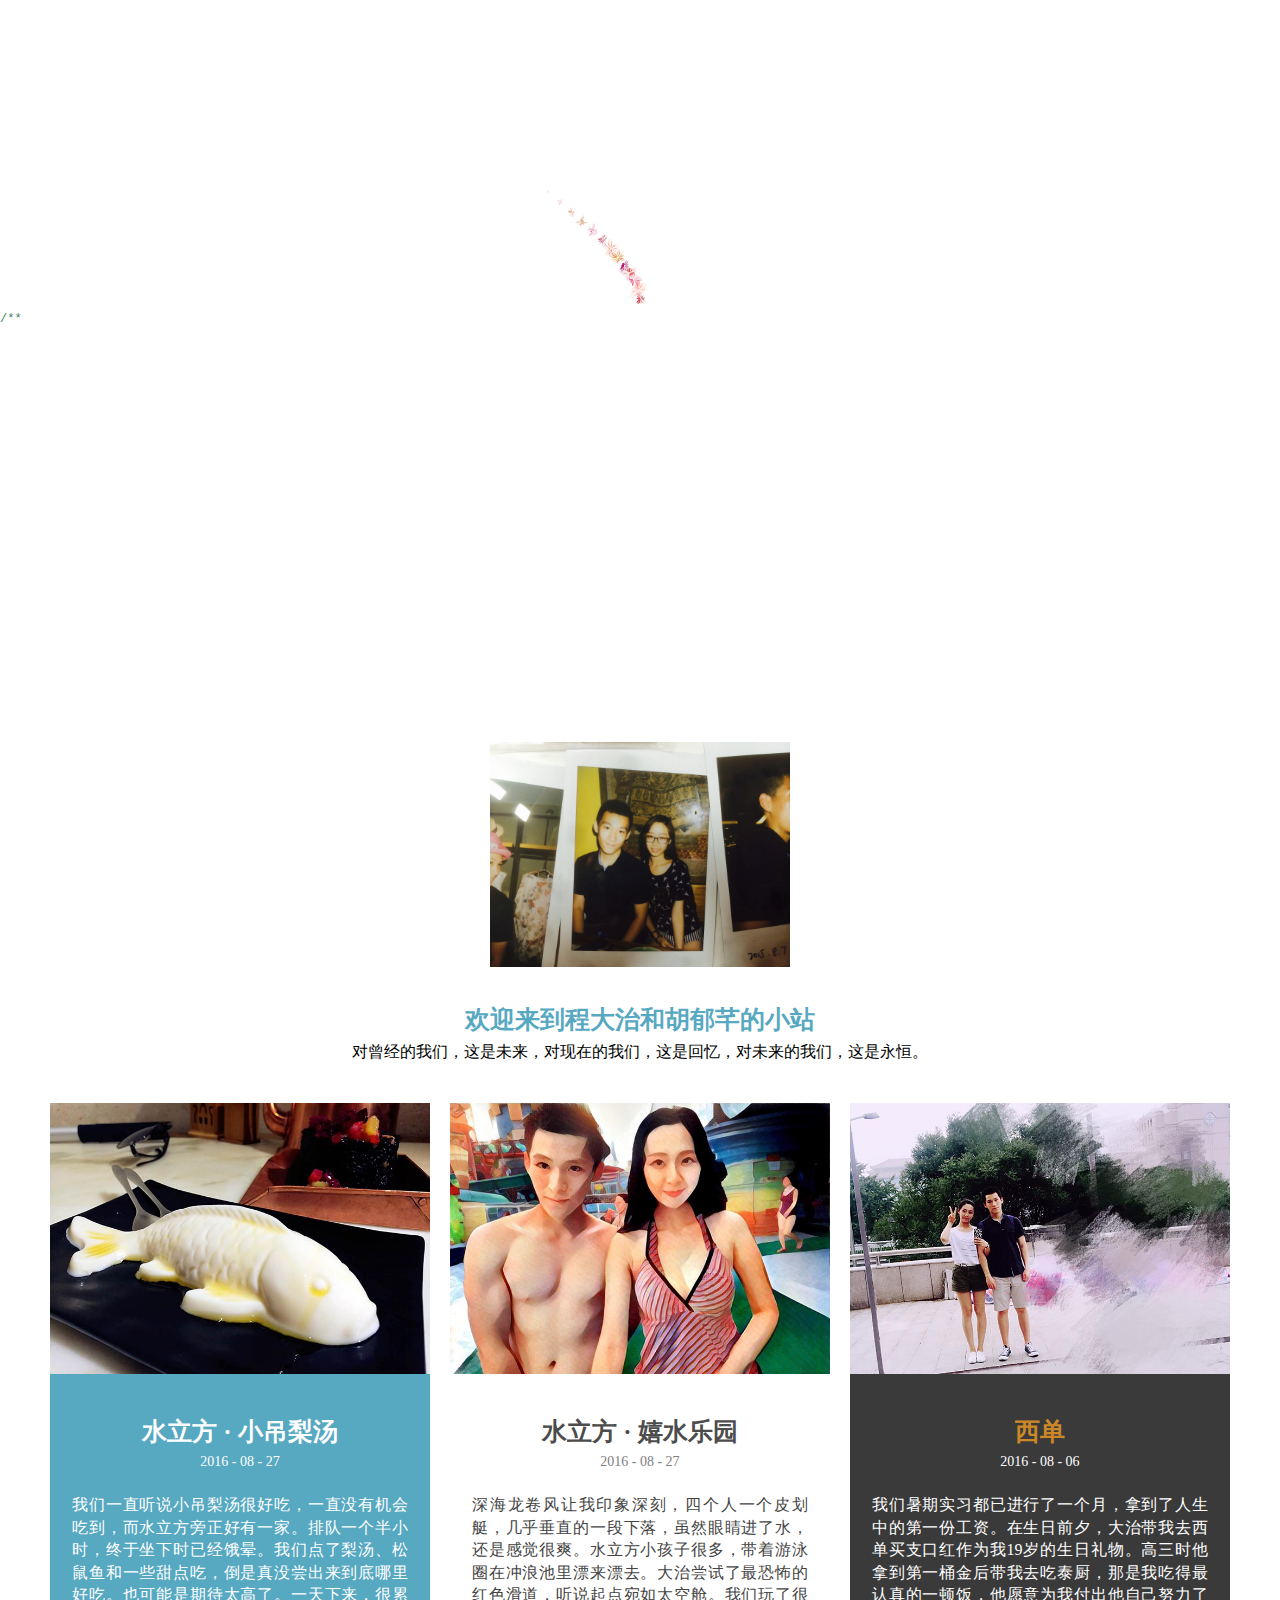
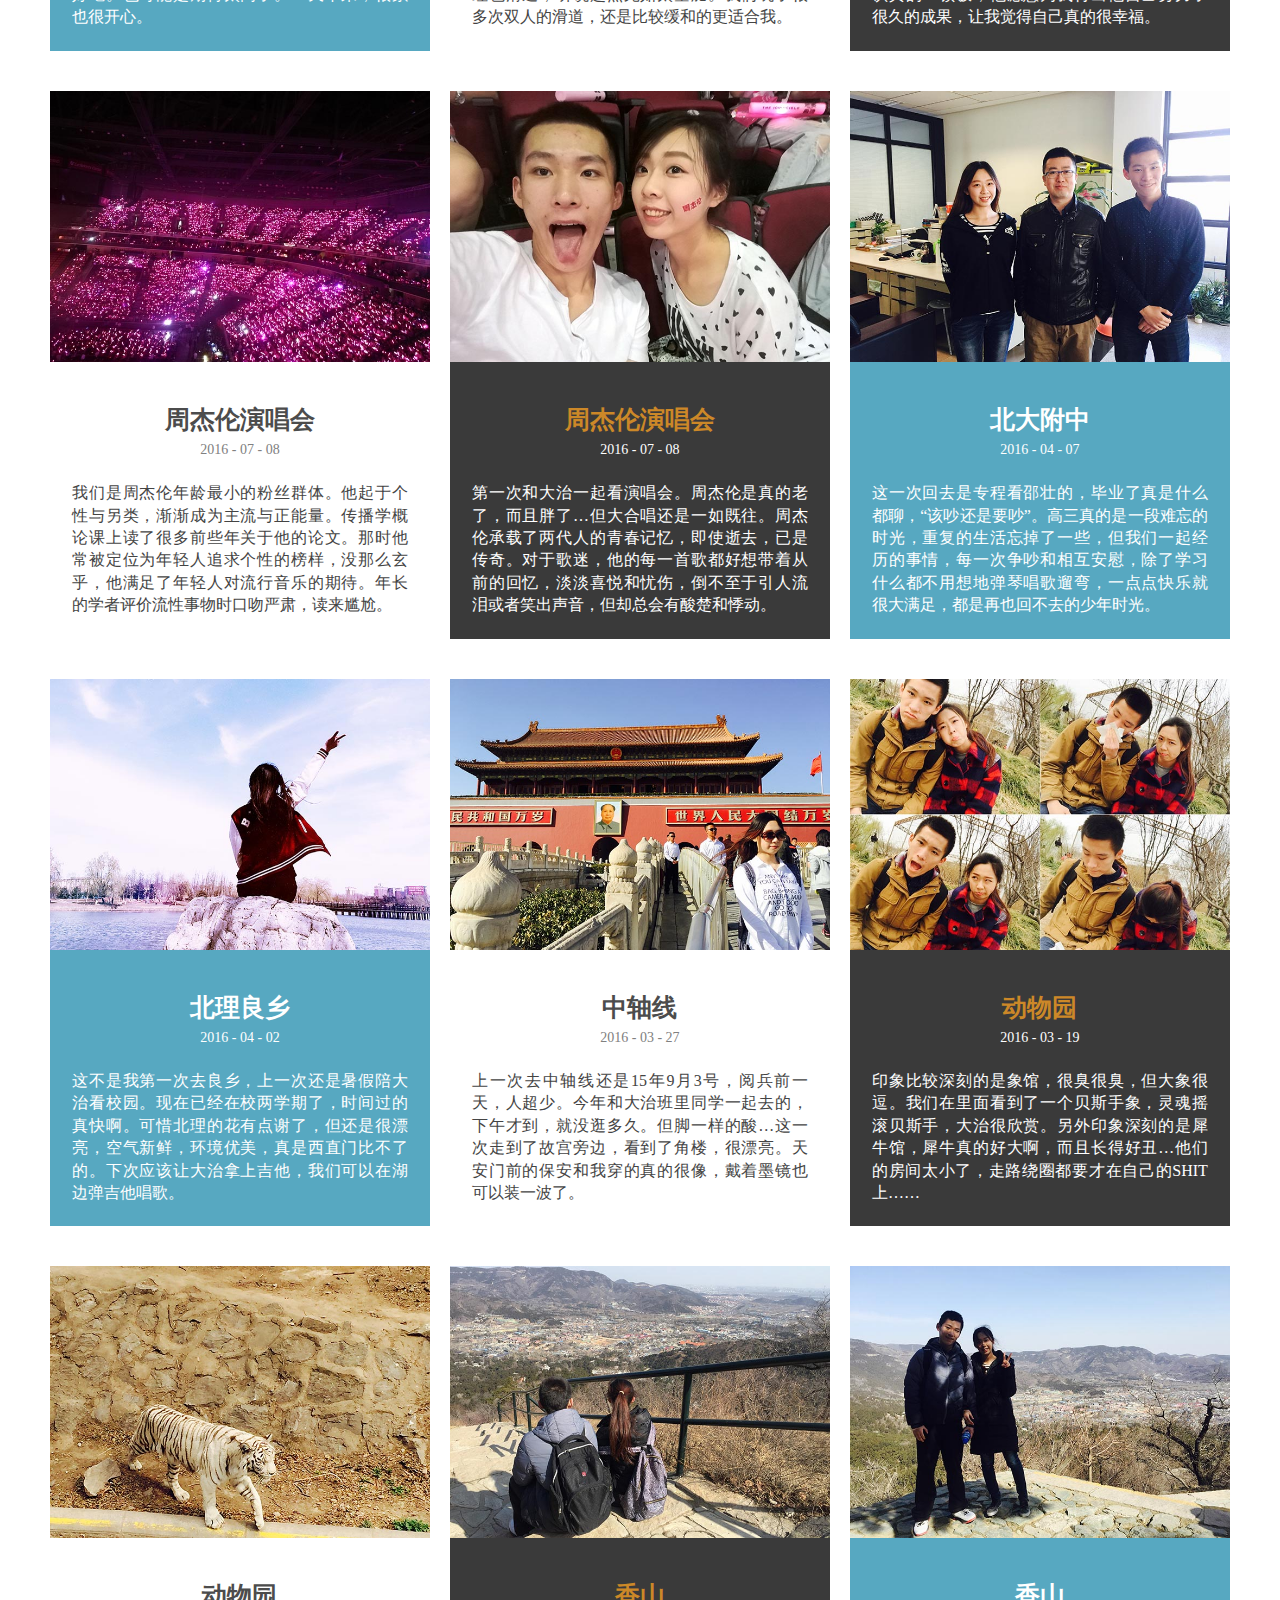
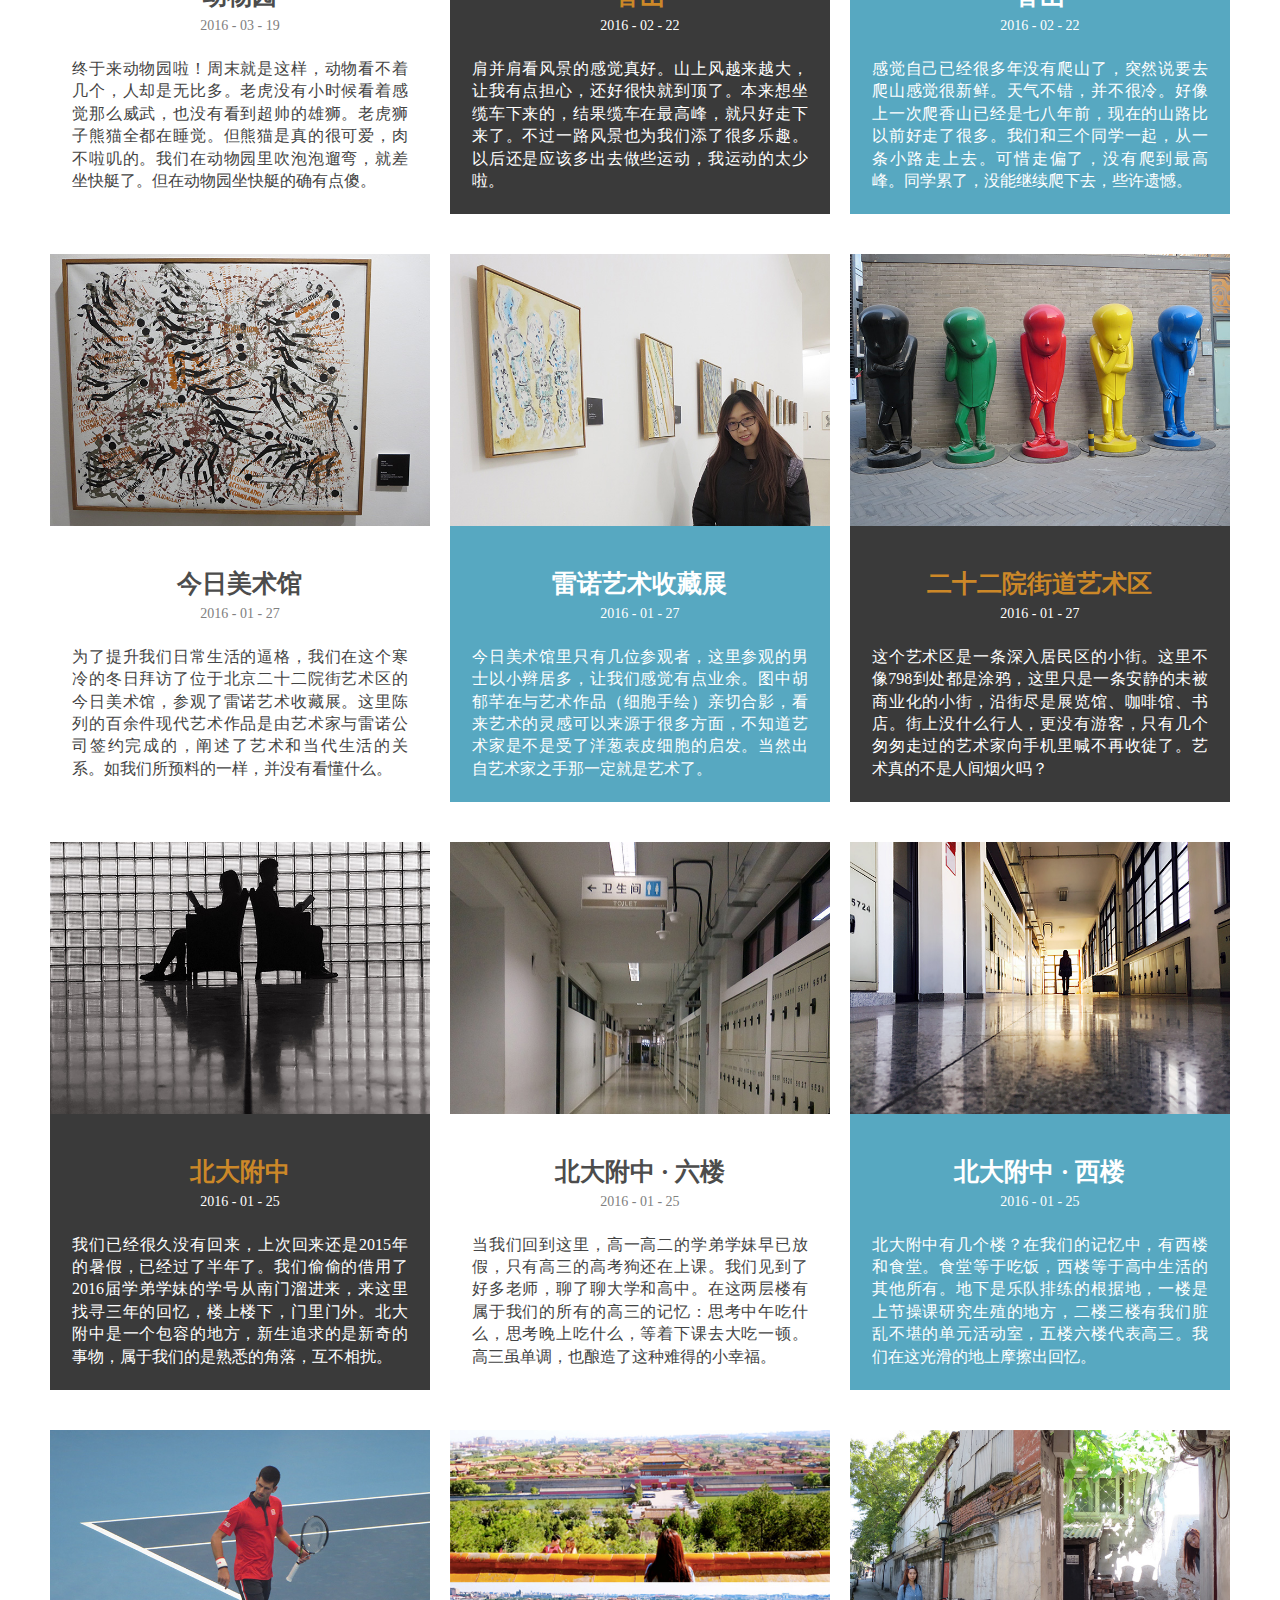
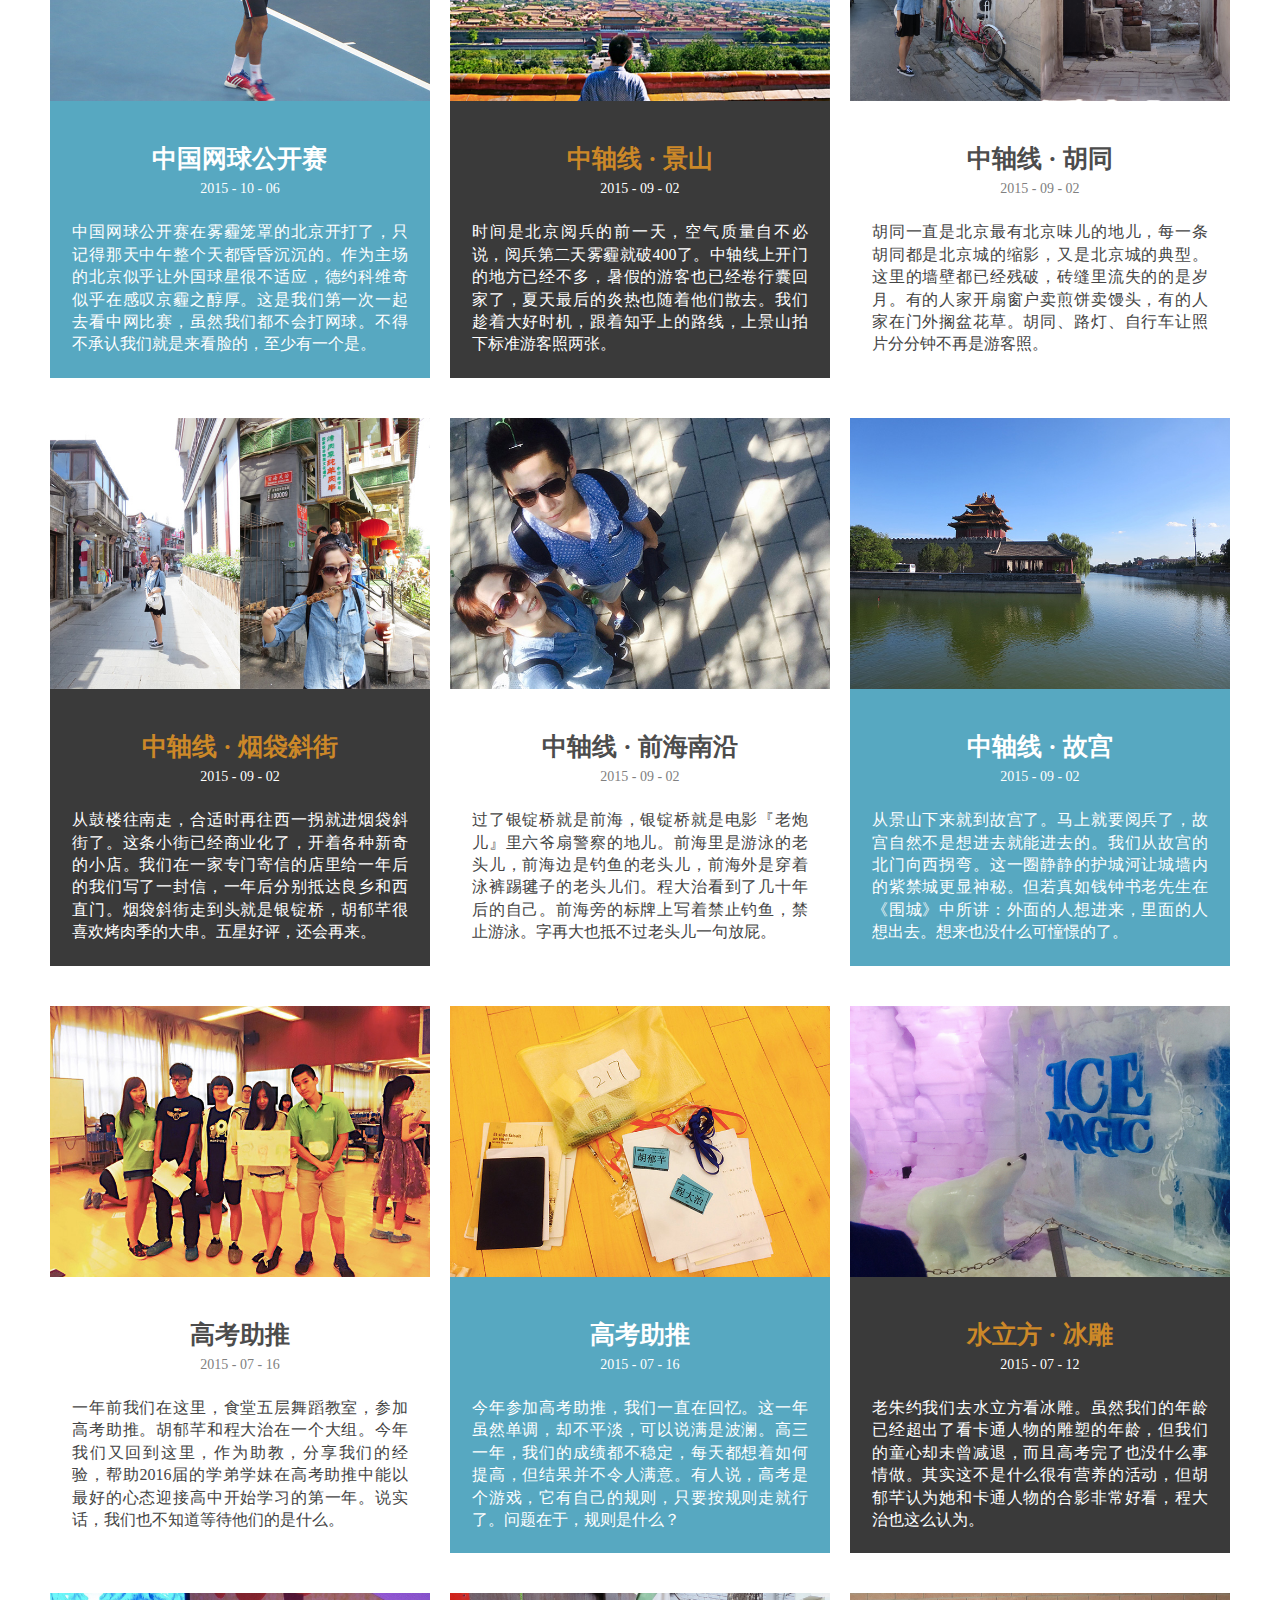
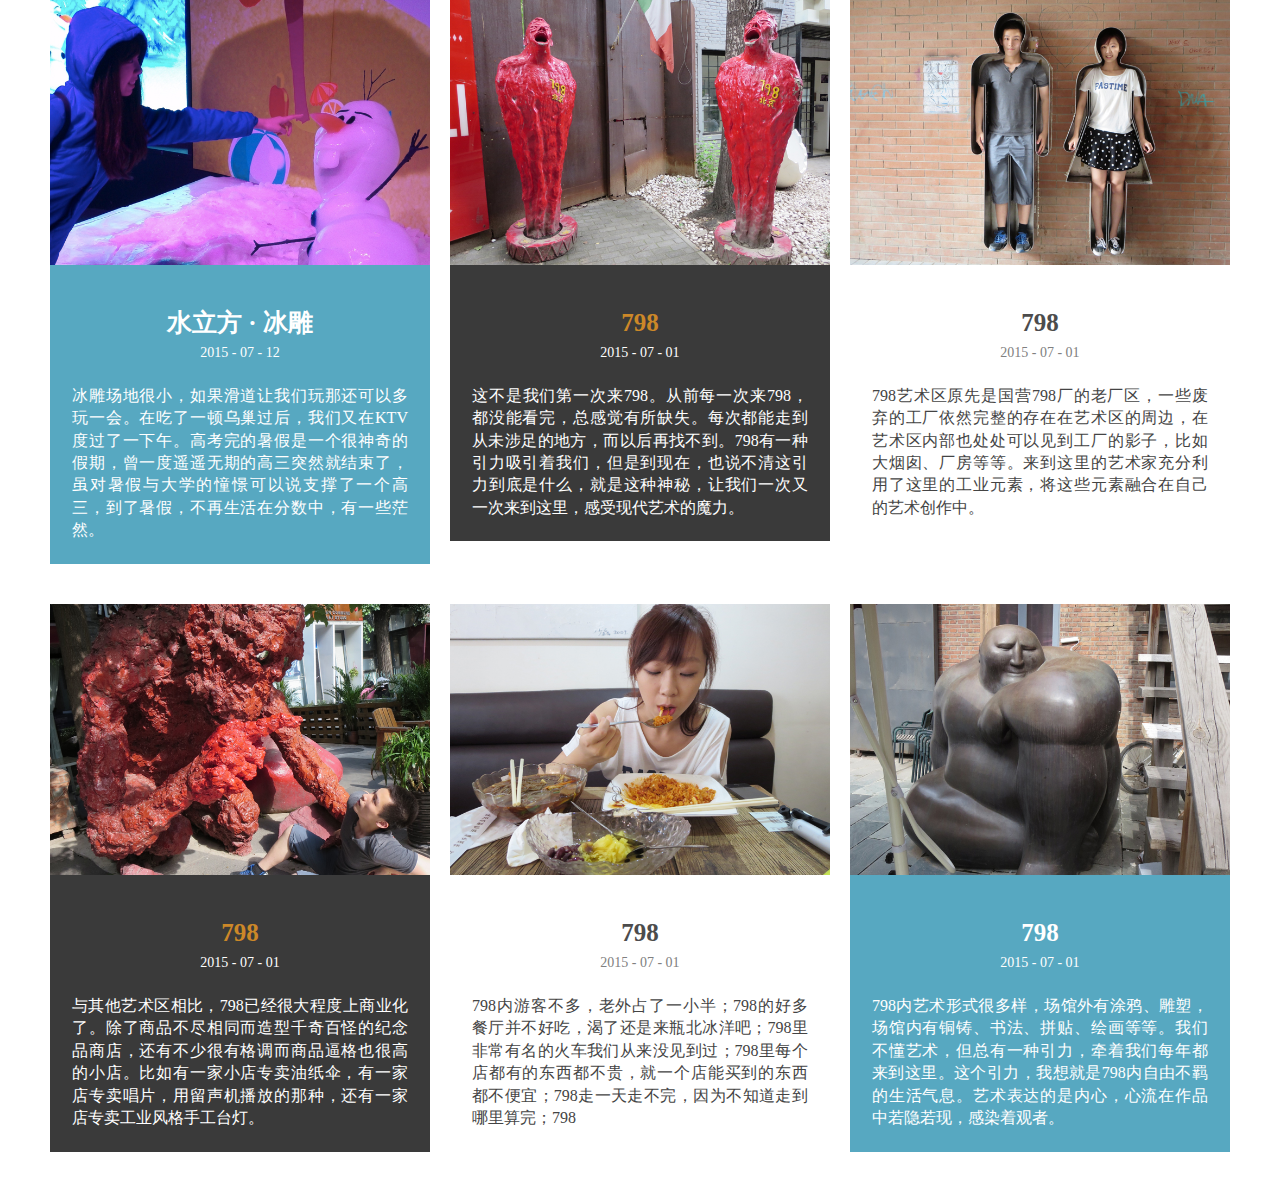
==== index.html @ e204525d "更改" ====
<!DOCTYPE HTML>
<html>
<head>
	<title>Our Love Story</title>
	<meta http-equiv="content-type" content="text/html; charset=UTF-8">
		<meta name="viewport" content="width=device-width, initial-scale=1, maximum-scale=1">
	<style type="text/css">
		@font-face {
			font-family: digit;
			src: url('digital-7_mono.ttf') format("truetype");
		}
	</style>
	<link href="http://huyuqian.chengdazhi.com/images/icon.png" rel="icon" type="image/x-icon">
	<link href="css/default_dev.css" type="text/css" rel="stylesheet">
	<link rel="stylesheet" href="./css/style.css">
	<link rel="stylesheet" href="./css/responsive.css">
	<link rel="stylesheet" href="./css/zerogrid.css">
	<link rel="stylesheet" href="./css/component.css">
</head>

<body>
	<div id="snowFlow" > </div>
	<div id="mainDiv">
		<div id="content">
			<div id="loveHeart">
				<canvas id="garden"></canvas>
				<div id="words">
					<div id="messages">
						<div>Baby You, I have fallen in love with you for</div>
						<div id="elapseClock"></div>
					</div>
					<div id="loveu">
						<div>Love u forever and ever.</div>
						<div class="signature">- Baby Uncle</div>
					</div>
				</div>
			</div>
			<div id="code">
				<span class="comments">/**</span><br />
				<span class="space"/><span class="comments">* We are both Fudan SSers and programmers,</span><br />
				<span class="space"/><span class="comments">* so I write some code to celebrate our 1st anniversary.</span><br />
				<span class="space"/><span class="comments">*/</span><br />
				Boy i = <span class="keyword">new</span> Boy(<span class="string">"hackerzhou"</span>);<br />
				Girl u = <span class="keyword">new</span> Girl(<span class="string">"MaryNee"</span>);<br />
				<span class="comments">// Nov 2, 2010, I told you I love you. </span><br />
				i.love(u);<br />
			</div>
		</div>
	</div>


	<div class="wrap-body">
<!--Header-->
<header>
	<div class="wrap-header">
		<div class="zerogrid">
			<div id="logo">
			<img src="./治芊小站_files/logo_photo.jpg" style="width:300px;margin-bottom:40px;">
			<h3 style="color:#57A8C1;margin-bottom:10px;">欢迎来到程大治和胡郁芊的小站</h3>
			<p>对曾经的我们，这是未来，对现在的我们，这是回忆，对未来的我们，这是永恒。</p>
			</div>
		</div>
	</div>
</header>
<!--Content-->
<section class="container">
	<div class="zerogrid">
		<div class="col-2-3">
			<div id="main-content">
				<div class="row">
					<div class="col-1-2">
						<div class="wrap-col">
							<article class="blue">
								<img class="full" src="./治芊小站_files/img_2.jpg">
								<div class="wrap-content">
									<div class="art-header">
										<h1 class="title"><a>水立方 · 小吊梨汤</a></h1>
										<span style="color: white; font-size: 14px;">2016 - 08 - 27</span>
									</div>
									<div class="art-content">
										<p>我们一直听说小吊梨汤很好吃，一直没有机会吃到，而水立方旁正好有一家。排队一个半小时，终于坐下时已经饿晕。我们点了梨汤、松鼠鱼和一些甜点吃，倒是真没尝出来到底哪里好吃。也可能是期待太高了。一天下来，很累也很开心。</p>
									</div>
								</div>
							</article>
						</div>
					</div>	
					<div class="col-1-2">
						<div class="wrap-col">
							<article>
								<img class="full" src="./治芊小站_files/img_1.jpg">
								<div class="wrap-art">
									<div class="art-header">
										<h1 class="title"><a>水立方 · 嬉水乐园</a></h1>
										<span style="color: grey; font-size: 14px;">2016 - 08 - 27</span>
									</div>
									<div class="art-content">
										<p>深海龙卷风让我印象深刻，四个人一个皮划艇，几乎垂直的一段下落，虽然眼睛进了水，还是感觉很爽。水立方小孩子很多，带着游泳圈在冲浪池里漂来漂去。大治尝试了最恐怖的红色滑道，听说起点宛如太空舱。我们玩了很多次双人的滑道，还是比较缓和的更适合我。</p>
									</div>
								</div>
							</article>
						</div>
					</div>
					<div class="col-1-2">
						<div class="wrap-col">
							<article class="black">
								<img class="full" src="./治芊小站_files/img_1(1).jpg">
								<div class="wrap-art">
									<div class="art-header">
										<h1 class="title"><a>西单</a></h1>
										<span style="color: white; font-size: 14px;">2016 - 08 - 06</span>
									</div>
									<div class="art-content">
										<p>我们暑期实习都已进行了一个月，拿到了人生中的第一份工资。在生日前夕，大治带我去西单买支口红作为我19岁的生日礼物。高三时他拿到第一桶金后带我去吃泰厨，那是我吃得最认真的一顿饭，他愿意为我付出他自己努力了很久的成果，让我觉得自己真的很幸福。</p>
									</div>
								</div>
							</article>
						</div>
					</div>
				</div>
				<div class="row">
					<div class="col-1-2">
						<div class="wrap-col">
							<article>
								<img class="full" src="./治芊小站_files/img_2(1).jpg">
								<div class="wrap-content">
									<div class="art-header">
										<h1 class="title"><a>周杰伦演唱会</a></h1>
										<span style="color: grey; font-size: 14px;">2016 - 07 - 08</span>
									</div>
									<div class="art-content">
										<p>我们是周杰伦年龄最小的粉丝群体。他起于个性与另类，渐渐成为主流与正能量。传播学概论课上读了很多前些年关于他的论文。那时他常被定位为年轻人追求个性的榜样，没那么玄乎，他满足了年轻人对流行音乐的期待。年长的学者评价流性事物时口吻严肃，读来尴尬。</p>
										
									</div>
								</div>
							</article>
						</div>
					</div>	
					<div class="col-1-2">
						<div class="wrap-col">
							<article class="black">
								<img class="full" src="./治芊小站_files/img_1(2).jpg">
								<div class="wrap-art">
									<div class="art-header">
										<h1 class="title"><a>周杰伦演唱会</a></h1>
										<span style="color: white; font-size: 14px;">2016 - 07 - 08</span>
									</div>
									<div class="art-content">
										<p>第一次和大治一起看演唱会。周杰伦是真的老了，而且胖了…但大合唱还是一如既往。周杰伦承载了两代人的青春记忆，即使逝去，已是传奇。对于歌迷，他的每一首歌都好想带着从前的回忆，淡淡喜悦和忧伤，倒不至于引人流泪或者笑出声音，但却总会有酸楚和悸动。</p>
									</div>
								</div>
							</article>
						</div>
					</div>
					<div class="col-1-2">
						<div class="wrap-col">
							<article class="blue">
								<img class="full" src="./治芊小站_files/img_1(3).jpg">
								<div class="wrap-art">
									<div class="art-header">
										<h1 class="title"><a>北大附中</a></h1>
										<span style="color: white; font-size: 14px;">2016 - 04 - 07</span>
									</div>
									<div class="art-content">
										<p>这一次回去是专程看邵壮的，毕业了真是什么都聊，“该吵还是要吵”。高三真的是一段难忘的时光，重复的生活忘掉了一些，但我们一起经历的事情，每一次争吵和相互安慰，除了学习什么都不用想地弹琴唱歌遛弯，一点点快乐就很大满足，都是再也回不去的少年时光。</p>
									</div>
								</div>
							</article>
						</div>
					</div>
				</div>			

				<div class="row">
					<div class="col-1-2">
						<div class="wrap-col">
							<article class="blue">
								<img class="full" src="./治芊小站_files/img_1(4).jpg">
								<div class="wrap-content">
									<div class="art-header">
										<h1 class="title"><a>北理良乡</a></h1>
										<span style="color: white; font-size: 14px;">2016 - 04 - 02</span>
									</div>
									<div class="art-content">
										<p>这不是我第一次去良乡，上一次还是暑假陪大治看校园。现在已经在校两学期了，时间过的真快啊。可惜北理的花有点谢了，但还是很漂亮，空气新鲜，环境优美，真是西直门比不了的。下次应该让大治拿上吉他，我们可以在湖边弹吉他唱歌。</p>
										
									</div>
								</div>
							</article>
						</div>
					</div>	
					<div class="col-1-2">
						<div class="wrap-col">
							<article>
								<img class="full" src="./治芊小站_files/img_1(5).jpg">
								<div class="wrap-art">
									<div class="art-header">
										<h1 class="title"><a>中轴线</a></h1>
										<span style="color: grey; font-size: 14px;">2016 - 03 - 27</span>
									</div>
									<div class="art-content">
										<p>上一次去中轴线还是15年9月3号，阅兵前一天，人超少。今年和大治班里同学一起去的，下午才到，就没逛多久。但脚一样的酸…这一次走到了故宫旁边，看到了角楼，很漂亮。天安门前的保安和我穿的真的很像，戴着墨镜也可以装一波了。</p>
										
									</div>
								</div>
							</article>
						</div>
					</div>
					<div class="col-1-2">
						<div class="wrap-col">
							<article class="black">
								<img class="full" src="./治芊小站_files/img_2(2).jpg">
								<div class="wrap-art">
									<div class="art-header">
										<h1 class="title"><a>动物园</a></h1>
										<span style="color: white; font-size: 14px;">2016 - 03 - 19</span>
									</div>
									<div class="art-content">
										<p>印象比较深刻的是象馆，很臭很臭，但大象很逗。我们在里面看到了一个贝斯手象，灵魂摇滚贝斯手，大治很欣赏。另外印象深刻的是犀牛馆，犀牛真的好大啊，而且长得好丑…他们的房间太小了，走路绕圈都要才在自己的SHIT上…… </p>
									</div>
								</div>
							</article>
						</div>
					</div>
				</div>

				<div class="row">
					<div class="col-1-2">
						<div class="wrap-col">
							<article>
								<img class="full" src="./治芊小站_files/img_1(6).jpg">
								<div class="wrap-content">
									<div class="art-header">
										<h1 class="title"><a>动物园</a></h1>
										<span style="color: grey; font-size: 14px;">2016 - 03 - 19</span>
									</div>
									<div class="art-content">
										<p>终于来动物园啦！周末就是这样，动物看不着几个，人却是无比多。老虎没有小时候看着感觉那么威武，也没有看到超帅的雄狮。老虎狮子熊猫全都在睡觉。但熊猫是真的很可爱，肉不啦叽的。我们在动物园里吹泡泡遛弯，就差坐快艇了。但在动物园坐快艇的确有点傻。</p>
										
									</div>
								</div>
							</article>
						</div>
					</div>
					<div class="col-1-2">
						<div class="wrap-col">
							<article class="black">
								<img class="full" src="./治芊小站_files/img_2(3).jpg">
								<div class="wrap-art">
									<div class="art-header">
										<h1 class="title"><a>香山</a></h1>
										<span style="color: white; font-size: 14px;">2016 - 02 - 22</span>
									</div>
									<div class="art-content">
										<p>肩并肩看风景的感觉真好。山上风越来越大，让我有点担心，还好很快就到顶了。本来想坐缆车下来的，结果缆车在最高峰，就只好走下来了。不过一路风景也为我们添了很多乐趣。以后还是应该多出去做些运动，我运动的太少啦。</p>
										
									</div>
								</div>
							</article>
						</div>
					</div>
					<div class="col-1-2">
						<div class="wrap-col">
							<article class="blue">
								<img class="full" src="./治芊小站_files/img_1(7).jpg">
								<div class="wrap-art">
									<div class="art-header">
										<h1 class="title"><a>香山</a></h1>
										<span style="color: white; font-size: 14px;">2016 - 02 - 22</span>
									</div>
									<div class="art-content">
										<p>感觉自己已经很多年没有爬山了，突然说要去爬山感觉很新鲜。天气不错，并不很冷。好像上一次爬香山已经是七八年前，现在的山路比以前好走了很多。我们和三个同学一起，从一条小路走上去。可惜走偏了，没有爬到最高峰。同学累了，没能继续爬下去，些许遗憾。</p>
									</div>
								</div>
							</article>
						</div>
					</div>
				</div>

				<div class="row">
					<div class="col-1-2">
						<div class="wrap-col">
							<article>
								<img class="full" src="./治芊小站_files/img_1(8).jpg">
								<div class="wrap-art">
									<div class="art-header">
										<h1 class="title"><a>今日美术馆</a></h1>
										<span style="color: grey; font-size: 14px;">2016 - 01 - 27</span>
									</div>
									<div class="art-content">
										<p>为了提升我们日常生活的逼格，我们在这个寒冷的冬日拜访了位于北京二十二院街艺术区的今日美术馆，参观了雷诺艺术收藏展。这里陈列的百余件现代艺术作品是由艺术家与雷诺公司签约完成的，阐述了艺术和当代生活的关系。如我们所预料的一样，并没有看懂什么。</p>
										
									</div>
								</div>
							</article>
						</div>
					</div>
					<div class="col-1-2">
						<div class="wrap-col">
							<article class="blue">
								<img class="full" src="./治芊小站_files/img_2(4).jpg">
								<div class="wrap-art">
									<div class="art-header">
										<h1 class="title"><a>雷诺艺术收藏展</a></h1>
										<span style="color: white; font-size: 14px;">2016 - 01 - 27</span>
									</div>
									<div class="art-content">
										<p>今日美术馆里只有几位参观者，这里参观的男士以小辫居多，让我们感觉有点业余。图中胡郁芊在与艺术作品（细胞手绘）亲切合影，看来艺术的灵感可以来源于很多方面，不知道艺术家是不是受了洋葱表皮细胞的启发。当然出自艺术家之手那一定就是艺术了。</p>
										
									</div>
								</div>
							</article>
						</div>
					</div>
					<div class="col-1-2">
						<div class="wrap-col">
							<article class="black">
								<img class="full" src="./治芊小站_files/img_3.jpg">
								<div class="wrap-art">
									<div class="art-header">
										<h1 class="title"><a>二十二院街道艺术区</a></h1>
										<span style="color: white; font-size: 14px;">2016 - 01 - 27</span>
									</div>
									<div class="art-content">
										<p>这个艺术区是一条深入居民区的小街。这里不像798到处都是涂鸦，这里只是一条安静的未被商业化的小街，沿街尽是展览馆、咖啡馆、书店。街上没什么行人，更没有游客，只有几个匆匆走过的艺术家向手机里喊不再收徒了。艺术真的不是人间烟火吗？</p>
										
									</div>
								</div>
							</article>
						</div>
					</div>
				</div>
				<div class="row">
					<div class="col-1-2">
						<div class="wrap-col">
							<article class="black">
								<img class="full" src="./治芊小站_files/img_1(9).jpg">
								<div class="wrap-content">
									<div class="art-header">
										<h1 class="title"><a>北大附中</a></h1>
										<span style="color: white; font-size: 14px;">2016 - 01 - 25</span>
									</div>
									<div class="art-content">
										<p>我们已经很久没有回来，上次回来还是2015年的暑假，已经过了半年了。我们偷偷的借用了2016届学弟学妹的学号从南门溜进来，来这里找寻三年的回忆，楼上楼下，门里门外。北大附中是一个包容的地方，新生追求的是新奇的事物，属于我们的是熟悉的角落，互不相扰。</p>
										
									</div>
								</div>
							</article>
						</div>
					</div>
					<div class="col-1-2">
						<div class="wrap-col">
							<article>
								<img class="full" src="./治芊小站_files/img_2(5).jpg">
								<div class="wrap-content">
									<div class="art-header">
										<h1 class="title"><a>北大附中 · 六楼</a></h1>
										<span style="color: gray; font-size: 14px;">2016 - 01 - 25</span>
									</div>
									<div class="art-content">
										<p>当我们回到这里，高一高二的学弟学妹早已放假，只有高三的高考狗还在上课。我们见到了好多老师，聊了聊大学和高中。在这两层楼有属于我们的所有的高三的记忆：思考中午吃什么，思考晚上吃什么，等着下课去大吃一顿。高三虽单调，也酿造了这种难得的小幸福。</p>
										
									</div>
								</div>
							</article>
						</div>
					</div>
					<div class="col-1-2">
						<div class="wrap-col">
							<article class="blue">
								<img class="full" src="./治芊小站_files/img_3(1).jpg">
								<div class="wrap-content">
									<div class="art-header">
										<h1 class="title"><a>北大附中 · 西楼</a></h1>
										<span style="color: white; font-size: 14px;">2016 - 01 - 25</span>
									</div>
									<div class="art-content">
										<p>北大附中有几个楼？在我们的记忆中，有西楼和食堂。食堂等于吃饭，西楼等于高中生活的其他所有。地下是乐队排练的根据地，一楼是上节操课研究生殖的地方，二楼三楼有我们脏乱不堪的单元活动室，五楼六楼代表高三。我们在这光滑的地上摩擦出回忆。</p>
										
									</div>
								</div>
							</article>
						</div>
					</div>
				</div>
				<div class="row">
					<div class="col-1-2">
						<div class="wrap-col">
							<article class="blue">
								<img class="full" src="./治芊小站_files/img_2(6).jpg">
								<div class="wrap-art">
									<div class="art-header">
										<h1 class="title"><a>中国网球公开赛</a></h1>
										<span style="color: white; font-size: 14px;">2015 - 10 - 06</span>
									</div>
									<div class="art-content">
										<p>中国网球公开赛在雾霾笼罩的北京开打了，只记得那天中午整个天都昏昏沉沉的。作为主场的北京似乎让外国球星很不适应，德约科维奇似乎在感叹京霾之醇厚。这是我们第一次一起去看中网比赛，虽然我们都不会打网球。不得不承认我们就是来看脸的，至少有一个是。</p>
										
									</div>
								</div>
							</article>
						</div>
					</div>
					<div class="col-1-2">
						<div class="wrap-col">
							<article class="black">
								<img class="full" src="./治芊小站_files/img_5.jpg">
								<div class="wrap-art">
									<div class="art-header">
										<h1 class="title"><a>中轴线 · 景山</a></h1>
										<span style="color: white; font-size: 14px;">2015 - 09 - 02</span>
									</div>
									<div class="art-content">
										<p>时间是北京阅兵的前一天，空气质量自不必说，阅兵第二天雾霾就破400了。中轴线上开门的地方已经不多，暑假的游客也已经卷行囊回家了，夏天最后的炎热也随着他们散去。我们趁着大好时机，跟着知乎上的路线，上景山拍下标准游客照两张。</p>
										
									</div>
								</div>
							</article>
						</div>
					</div>
					<div class="col-1-2">
						<div class="wrap-col">
							<article>
								<img class="full" src="./治芊小站_files/img_1(10).jpg">
								<div class="wrap-content">
									<div class="art-header">
										<h1 class="title"><a>中轴线 · 胡同</a></h1>
										<span style="color: gray; font-size: 14px;">2015 - 09 - 02</span>
									</div>
									<div class="art-content">
										<p>胡同一直是北京最有北京味儿的地儿，每一条胡同都是北京城的缩影，又是北京城的典型。这里的墙壁都已经残破，砖缝里流失的的是岁月。有的人家开扇窗户卖煎饼卖馒头，有的人家在门外搁盆花草。胡同、路灯、自行车让照片分分钟不再是游客照。</p>
										
									</div>
								</div>
							</article>
						</div>
					</div>
				</div>
				<div class="row">
					<div class="col-1-2">
						<div class="wrap-col">
							<article class="black">
								<img class="full" src="./治芊小站_files/img_2(7).jpg">
								<div class="wrap-art">
									<div class="art-header">
										<h1 class="title"><a>中轴线 · 烟袋斜街</a></h1>
										<span style="color: white; font-size: 14px;">2015 - 09 - 02</span>
									</div>
									<div class="art-content">
										<p>从鼓楼往南走，合适时再往西一拐就进烟袋斜街了。这条小街已经商业化了，开着各种新奇的小店。我们在一家专门寄信的店里给一年后的我们写了一封信，一年后分别抵达良乡和西直门。烟袋斜街走到头就是银锭桥，胡郁芊很喜欢烤肉季的大串。五星好评，还会再来。</p>
									</div>
								</div>
							</article>
						</div>
					</div>
					<div class="col-1-2">
						<div class="wrap-col">
							<article>
								<img class="full" src="./治芊小站_files/img_3(2).jpg">
								<div class="wrap-art">
									<div class="art-header">
										<h1 class="title"><a>中轴线 · 前海南沿</a></h1>
										<span style="color: gray; font-size: 14px;">2015 - 09 - 02</span>
									</div>
									<div class="art-content">
										<p>过了银锭桥就是前海，银锭桥就是电影『老炮儿』里六爷扇警察的地儿。前海里是游泳的老头儿，前海边是钓鱼的老头儿，前海外是穿着泳裤踢毽子的老头儿们。程大治看到了几十年后的自己。前海旁的标牌上写着禁止钓鱼，禁止游泳。字再大也抵不过老头儿一句放屁。</p>
										
									</div>
								</div>
							</article>
						</div>
					</div>
					<div class="col-1-2">
						<div class="wrap-col">
							<article class="blue">
								<img class="full" src="./治芊小站_files/img_4.jpg">
								<div class="wrap-content">
									<div class="art-header">
										<h1 class="title"><a>中轴线 · 故宫</a></h1>
										<span style="color: white; font-size: 14px;">2015 - 09 - 02</span>
									</div>
									<div class="art-content">
										<p>从景山下来就到故宫了。马上就要阅兵了，故宫自然不是想进去就能进去的。我们从故宫的北门向西拐弯。这一圈静静的护城河让城墙内的紫禁城更显神秘。但若真如钱钟书老先生在《围城》中所讲：外面的人想进来，里面的人想出去。想来也没什么可憧憬的了。</p>
										
									</div>
								</div>
							</article>
						</div>
					</div>
				</div>
				<div class="row">
					<div class="col-1-2">
						<div class="wrap-col">
							<article>
								<img class="full" src="./治芊小站_files/img_1(11).jpg">
								<div class="wrap-art">
									<div class="art-header">
										<h1 class="title"><a>高考助推</a></h1>
										<span style="color: gray; font-size: 14px;">2015 - 07 - 16</span>
									</div>
									<div class="art-content">
										<p>一年前我们在这里，食堂五层舞蹈教室，参加高考助推。胡郁芊和程大治在一个大组。今年我们又回到这里，作为助教，分享我们的经验，帮助2016届的学弟学妹在高考助推中能以最好的心态迎接高中开始学习的第一年。说实话，我们也不知道等待他们的是什么。</p>
									</div>
								</div>
							</article>
						</div>
					</div>
					<div class="col-1-2">
						<div class="wrap-col">
							<article class="blue">
								<img class="full" src="./治芊小站_files/img_2(8).jpg">
								<div class="wrap-art">
									<div class="art-header">
										<h1 class="title"><a>高考助推</a></h1>
										<span style="color: white; font-size: 14px;">2015 - 07 - 16</span>
									</div>
									<div class="art-content">
										<p>今年参加高考助推，我们一直在回忆。这一年虽然单调，却不平淡，可以说满是波澜。高三一年，我们的成绩都不稳定，每天都想着如何提高，但结果并不令人满意。有人说，高考是个游戏，它有自己的规则，只要按规则走就行了。问题在于，规则是什么？</p>
										
									</div>
								</div>
							</article>
						</div>
					</div>
					<div class="col-1-2">
						<div class="wrap-col">
							<article class="black">
								<img class="full" src="./治芊小站_files/img_1(12).jpg">
								<div class="wrap-content">
									<div class="art-header">
										<h1 class="title"><a>水立方 · 冰雕</a></h1>
										<span style="color: white; font-size: 14px;">2015 - 07 - 12</span>
									</div>
									<div class="art-content">
										<p>老朱约我们去水立方看冰雕。虽然我们的年龄已经超出了看卡通人物的雕塑的年龄，但我们的童心却未曾减退，而且高考完了也没什么事情做。其实这不是什么很有营养的活动，但胡郁芊认为她和卡通人物的合影非常好看，程大治也这么认为。</p>
										
									</div>
								</div>
							</article>
						</div>
					</div>
				</div>

				<div class="row">
					<div class="col-1-2">
						<div class="wrap-col">
							<article class="blue">
								<img class="full" src="./治芊小站_files/img_2(9).jpg">
								<div class="wrap-art">
									<div class="art-header">
										<h1 class="title"><a>水立方 · 冰雕</a></h1>
										<span style="color: white; font-size: 14px;">2015 - 07 - 12</span>
									</div>
									<div class="art-content">
										<p>冰雕场地很小，如果滑道让我们玩那还可以多玩一会。在吃了一顿乌巢过后，我们又在KTV度过了一下午。高考完的暑假是一个很神奇的假期，曾一度遥遥无期的高三突然就结束了，虽对暑假与大学的憧憬可以说支撑了一个高三，到了暑假，不再生活在分数中，有一些茫然。</p>
									</div>
								</div>
							</article>
						</div>
					</div>
					<div class="col-1-2">
						<div class="wrap-col">
							<article class="black">
								<img class="full" src="./治芊小站_files/img_2(10).jpg">
								<div class="wrap-art">
									<div class="art-header">
										<h1 class="title"><a>798</a></h1>
										<span style="color: white; font-size: 14px;">2015 - 07 - 01</span>
									</div>
									<div class="art-content">
										<p>这不是我们第一次来798。从前每一次来798，都没能看完，总感觉有所缺失。每次都能走到从未涉足的地方，而以后再找不到。798有一种引力吸引着我们，但是到现在，也说不清这引力到底是什么，就是这种神秘，让我们一次又一次来到这里，感受现代艺术的魔力。</p>
										
									</div>
								</div>
							</article>
						</div>
					</div>
					<div class="col-1-2">
						<div class="wrap-col">
							<article>
								<img class="full" src="./治芊小站_files/img_1(13).jpg">
								<div class="wrap-content">
									<div class="art-header">
										<h1 class="title"><a>798</a></h1>
										<span style="color: gray; font-size: 14px;">2015 - 07 - 01</span>
									</div>
									<div class="art-content">
										<p>798艺术区原先是国营798厂的老厂区，一些废弃的工厂依然完整的存在在艺术区的周边，在艺术区内部也处处可以见到工厂的影子，比如大烟囱、厂房等等。来到这里的艺术家充分利用了这里的工业元素，将这些元素融合在自己的艺术创作中。</p>
										
									</div>
								</div>
							</article>
						</div>
					</div>
				</div>

				<div class="row">
					<div class="col-1-2">
						<div class="wrap-col">
							<article class="black">
								<img class="full" src="./治芊小站_files/img_4(1).jpg">
								<div class="wrap-art">
									<div class="art-header">
										<h1 class="title"><a>798</a></h1>
										<span style="color: white; font-size: 14px;">2015 - 07 - 01</span>
									</div>
									<div class="art-content">
										<p>与其他艺术区相比，798已经很大程度上商业化了。除了商品不尽相同而造型千奇百怪的纪念品商店，还有不少很有格调而商品逼格也很高的小店。比如有一家小店专卖油纸伞，有一家店专卖唱片，用留声机播放的那种，还有一家店专卖工业风格手工台灯。</p>
									</div>
								</div>
							</article>
						</div>
					</div>
					<div class="col-1-2">
						<div class="wrap-col">
							<article>
								<img class="full" src="./治芊小站_files/img_5(1).jpg">
								<div class="wrap-art">
									<div class="art-header">
										<h1 class="title"><a>798</a></h1>
										<span style="color: gray; font-size: 14px;">2015 - 07 - 01</span>
									</div>
									<div class="art-content">
										<p>798内游客不多，老外占了一小半；798的好多餐厅并不好吃，渴了还是来瓶北冰洋吧；798里非常有名的火车我们从来没见到过；798里每个店都有的东西都不贵，就一个店能买到的东西都不便宜；798走一天走不完，因为不知道走到哪里算完；798</p>
										
									</div>
								</div>
							</article>
						</div>
					</div>
					<div class="col-1-2">
						<div class="wrap-col">
							<article class="blue">
								<img class="full" src="./治芊小站_files/img_3(3).jpg">
								<div class="wrap-content">
									<div class="art-header">
										<h1 class="title"><a>798</a></h1>
										<span style="color: white; font-size: 14px;">2015 - 07 - 01</span>
									</div>
									<div class="art-content">
										<p>798内艺术形式很多样，场馆外有涂鸦、雕塑，场馆内有铜铸、书法、拼贴、绘画等等。我们不懂艺术，但总有一种引力，牵着我们每年都来到这里。这个引力，我想就是798内自由不羁的生活气息。艺术表达的是内心，心流在作品中若隐若现，感染着观者。</p>
										
									</div>
								</div>
							</article>
						</div>
					</div>
				</div>

			</div>
		</div>

	</div>
</section>

</div>

	<script type="text/javascript" src="js/jquery.js"></script>
	<script type="text/javascript" src="js/garden_dev.js"></script>
    <script type="text/javascript" src="js/functions_dev.js"></script>

    <script type="text/javascript">
		var offsetX = $("#loveHeart").width() ;
		var offsetY = $("#loveHeart").height() - 55;
		var together = new Date();
		together.setFullYear(2016, 07, 02);
		together.setHours(18);
		together.setMinutes(0);
		together.setSeconds(0);
		together.setMilliseconds(0);
		
		if (!document.createElement('canvas').getContext) {
			var msg = document.createElement("div");
			msg.id = "errorMsg";
			msg.innerHTML = "Your browser doesn't support HTML5!<br/>Recommend use Chrome 14+/IE 9+/Firefox 7+/Safari 4+"; 
			document.body.appendChild(msg);
			$("#code").css("display", "none")
		    document.execCommand("stop");
		} else {

			window.onload=function(){
					// snowFlow();
				function snowFlow(left,height,src){
					var container=document.createElement('div');
					var pic=document.createElement('img');
					var snowFlow=document.getElementById('snowFlow');
					pic.className='pic';
					container.className='snow-container';	
					snowFlow.appendChild(container);
					container.appendChild(pic);
					container.style.left=left+'px';
					container.style.height=height+'px';
					pic.src=src;
				}
				setInterval(function(){
					var left=Math.random()*window.innerWidth;
					var height=Math.random()*window.innerHeight;
					var src = './css/snow.png';
					snowFlow(left,height,src);
				},500)
			}
			setTimeout(function () {
				startHeartAnimation();
			}, 0);

			timeElapse(together);
			setInterval(function () {
				timeElapse(together);
			}, 500);

			$("#code").typewriter();
		}
	</script>
<script type="text/javascript" src="js/navigation.js"></script>
	
</body>
</html>
---- css/default_dev.css ----
body {
	margin: 0;
	padding: 0;
	background: #fff;
	font-size: 12px;
}

#mainDiv{
	width: 100%;
	height: 100%;
}

#loveHeart {
	width:335px;
	height:312px;
	position: relative;
    margin: 0 auto;
}

#garden {
	width: 100%;
	height: 100%;
}

#elapseClock {
	font-size: 12px;
	margin-top: 10px;
	margin-bottom: 10px;
}

#words {
	font-family: "sans-serif";
	font-size: 12px;
	color:#666;
	position: absolute;
	top: 80px;
    left: 40px;
}

#messages{
	position: relative;
	display: none;
}

#elapseClock .digit{
	font-family: "digit";
	font-size: 18px;
}

#loveu{
	padding: 5px;
	font-size: 12px;
	margin-top: 10px; 
	margin-right: 62px;
	text-align: right;
	display: none;
}

#loveu .signature{
	font-size: 10px;
	font-style: italic;
}

#clickSound{
	display:none;
}

#code {
	width: 100%;
	height: 400px;
	color: #333;
	font-family: "Consolas", "Monaco", "Bitstream Vera Sans Mono", "Courier New", "sans-serif";
	font-size: 12px;
}

#code .string{
	color: #2a36ff;
}

#code .keyword{
	color: #7f0055;
	font-weight:bold;
}

#code .placeholder{
	margin-left:15px;
}

#code .space{
	margin-left:7px;
}

#code .comments{
	color: #3f7f5f;
}

#copyright{
	margin-top: 10px;
	text-align: center;
	width:100%;
	color:#666;
}

#errorMsg{
	width: 100%;
	text-align: center;
	font-size: 11px;
	position: absolute;
	top: 100px;
	left:0px;
}

#copyright a{
	color:#666;
}

@keyframes mysnow {
	0% { bottom: 100%; opacity: 0; }
	50% { opacity: 1; transform: rotate(720deg);}
	100% { transform: rotate(0deg); opacity: 0; bottom: 0%;}
}
.snow-container { position: fixed; z-index: 8888;}
.pic { z-index: 8888;position: absolute; opacity: 0; animation: mysnow 5s;height: 30px; display: inline-block;
    height: 20px;
    width: 20px;
    max-width: 20px;
}
---- css/style.css ----
/*

*/

/* ---------------------------------------------------------------------------- */
/* ------------------------------------Reset----------------------------------- */
/* ---------------------------------------------------------------------------- */
a,abbr,acronym,address,applet,article,aside,audio,b,blockquote,big,body,center,canvas,caption,cite,code,command,datalist,dd,del,details,dfn,dl,div,dt,em,embed,fieldset,figcaption,figure,font,footer,form,h1,h2,h3,h4,h5,h6,header,hgroup,html,i,iframe,img,ins,kbd,keygen,label,legend,li,meter,nav,object,ol,output,p,pre,progress,q,s,samp,section,small,span,source,strike,strong,sub,sup,table,tbody,tfoot,thead,th,tr,tdvideo,tt,u,ul,var{background:transparent;border:0 none;font-size:100%;margin:0;padding:0;border:0;outline:0;vertical-align:top;}ol, ul {list-style:none;}blockquote, q {quotes:none;}table, table td {padding:0;border:none;border-collapse:collapse;}img {vertical-align:top;}embed {vertical-align:top;}
article, aside, audio, canvas, command, datalist, details, embed, figcaption, figure, footer, header, hgroup, keygen, meter, nav, output, progress, section, source, video {display:block;}
mark, rp, rt, ruby, summary, time {display:inline;}
input, textarea {border:0; padding:0; margin:0; outline: 0;}
iframe {border:0; margin:0; padding:0;}
input, textarea, select {margin:0; padding:0px;}
.copyrights{text-indent:-9999px;height:0;line-height:0;font-size:0;overflow:hidden;}


/* ---------------------------------------------------------------------------- */
/* ------------------------------------Html-Body------------------------------- */
/* ---------------------------------------------------------------------------- */
html, body {width:100%; padding:0; margin:0;}
body .wrap-body{}

a{color: #4C4C4C;text-decoration: none;}
a:hover {opacity: 0.9; text-decoration: none;}

p a{text-decoration: underline;}

blockquote{padding-left: 10px}
blockquote, q{quotes: none;}

code{font-size: 1em;}

h1, h2, h3, h4{	font-size: 25px;line-height: 25px;}

.left{float: left!important;}
.right{float: right!important;}

.clear{content: "\0020"; display: block; height: 0; clear: both; visibility: hidden; }
.clearfix{}
.clearfix:after, .clearfix:before{clear: both; content: '\0020'; display: block; visibility: hidden; width: 0; height: 0;}

/* ---------------------------------------------------------------------------- */
/* -------------------------------------Header--------------------------------- */
/* ---------------------------------------------------------------------------- */

.wrap-header{text-align: center;}
.header-social{ margin: 10px 0;}
.header-search{}
.header-search #search{}/*component.css*/

header {margin-bottom:20px;}
.top-header{text-align: center;background-color: #3A3A3A;width: 100%;}

header #logo {margin: 30px auto 10px auto; max-width: 600px;}

nav{}/*-component.css-*/
nav .menu{}/*-component.css-*/


/* ---------------------------------------------------------------------------- */
/* -------------------------------------Container------------------------------ */
/* ---------------------------------------------------------------------------- */
.container {display: block;margin-top:30px;}
.container.wrap-content{background-color: #fff;padding: 20px;}

#main-content{}
#sidebar{}
#sidebar .wrap-slidebar{background-color: #fff;padding: 20px;}
#sidebar .widget{}/*--component.css--*/


/* ---------------------------------------------------------------------------- */
/* -------------------------------------Footer--------------------------------- */
/* ---------------------------------------------------------------------------- */
footer {margin-top: 20px; padding: 30px 0 20px 0;background-color: #B9AF94;}
footer p{margin: 10px;}
footer .footer-social{text-align: center; margin: 10px 0;}
footer .back-to-top {text-align: center;margin: 10px 0;}
footer .back-to-top a {color: #fff;background-image: url("../images/downArrow.png");background-repeat: no-repeat;background-position: 100% 55%;}
footer .back-to-top a :hover {color: #3A3A3A;}
footer .copyright{margin: 10px 0;text-align: center;}
---- css/responsive.css ----
/*

*/

html {?webkit-text-size-adjust: none;}
.video embed,.video object,.video iframe {�width: 100%;��height: auto;}
img{max-width:100%;	height: auto;width: auto\9; /* ie8 */}




@media only screen and (min-width: 960px) and (max-width: 1199px) {
	
}

@media only screen and (min-width: 768px) and (max-width: 959px) {
	#sidebar .widget .wid-about{padding-top: 10px;height: 125px; }
	#sidebar .widget.wid-posts img{margin: 10px;padding-left: 20px;}
	#sidebar .widget.wid-posts .resent {line-height: 1.1em;padding-bottom: 7px;margin: 10px 0 10px -20px;}
	#sidebar .widget .wid-about a{font-size:20px;}
	#sidebar .widget .wid-content a {font-size:16px;}
	#sidebar .widget .wid-header h4{font-size: 20px;padding: 0 20px 0 5px;}
	 
	.title {font-size: 20px;line-height: 3em;}
	article .art-content p {font-size: 14px;}
	 
}

@media only screen and (max-width: 767px) {
	.menu {float: none;}
	.menu a {border-bottom: 1px solid #1111111;}
    .toggleMenu.active {display: block;}
    .menu > li {float: none;}
    .menu > li > .parent {background-position: 95% 50%;}
    .menu li li .parent {background-image: url("../images/downArrow.png"); background-repeat: no-repeat; background-position: 95% 50%;}
    .menu ul {display: block; width: 100%;}
    .menu > li.hover > ul , .menu li li.hover ul {position: static;}
   
   
    .top-header{padding: 0 10px;}
	header {margin-top: 0px;height:250px;}
	.container {display: inline-block;}/*Fix Menu*/
	
	 .art-related img{max-width: 210px;}
	 
	 #sidebar .wrap-slidebar {margin-top: 30px;}
	 #sidebar .widget .wid-about{padding-top: 75px;height: 225px; }
}
@media only screen and (max-width: 600px) {
	 header {margin-top: 0px;height: 200px;}
}
---- css/zerogrid.css ----
/*
Zerotheme.com | Free Html5 Responsive Templates
Zerogrid - A Single Grid System for Responsive Design
Author: Kimmy
Version : 2.1
Author URI: http://www.zerotheme.com/
*/
/* -------------------------------------------- */
/* ------------------Grid System--------------- */ 
.zerogrid{ width: 1200px; position: relative; margin: 0 auto; padding: 0px;}
.zerogrid:after { content: "\0020"; display: block; height: 0; clear: both; visibility: hidden; }

.zerogrid .row{margin-bottom: 10px;}
.zerogrid .row:before,.row:after { content: '\0020'; display: block; overflow: hidden; visibility: hidden; width: 0; height: 0; }
.zerogrid .row:after{clear: both; }
.zerogrid .row{zoom: 1;}

.zerogrid .wrap-col{margin:10px;}

.zerogrid .col-1-2, .zerogrid .col-1-3, .zerogrid .col-2-3, .zerogrid .col-1-4, .zerogrid .col-2-4, .zerogrid .col-3-4, .zerogrid .col-1-5, .zerogrid .col-2-5, .zerogrid .col-3-5, .zerogrid .col-4-5, .zerogrid .col-1-6, .zerogrid .col-2-6, .zerogrid .col-3-6, .zerogrid .col-4-6, .zerogrid .col-5-6{float:left; display: inline-block;}

.zerogrid .col-full{width:100%;}

.zerogrid .col-1-2{width:33.33%;}

.zerogrid .col-1-3{width:33.33%;}
.zerogrid .col-2-3{width:100%;}

.zerogrid .col-1-4{width:25%;}
.zerogrid .col-2-4{width:50%;}
.zerogrid .col-3-4{width:75%;}

.zerogrid .col-1-5{width:20%;}
.zerogrid .col-2-5{width:40%;}
.zerogrid .col-3-5{width:60%;}
.zerogrid .col-4-5{width:80%;}

.zerogrid .col-1-6{width:16.66%;}
.zerogrid .col-2-6{width:33.33%;}
.zerogrid .col-3-6{width:50%;}
.zerogrid .col-4-6{width:66.66%;}
.zerogrid .col-5-6{width:83.33%;}

.art-footer {display: none;}

@media only screen and (min-width: 960px) and (max-width: 1199px) {
	.zerogrid{width:960px;}
}

@media only screen and (min-width: 768px) and (max-width: 959px) {
	.zerogrid{width:768px;}
}

@media only screen and (max-width: 767px) {
	.zerogrid, .zerogrid .col-1-2, .zerogrid .col-1-3, .zerogrid .col-2-3, .zerogrid .col-1-4, .zerogrid .col-2-4, .zerogrid .col-3-4, .zerogrid .col-1-5, .zerogrid .col-2-5, .zerogrid .col-3-5, .zerogrid .col-4-5, .zerogrid .col-1-6, .zerogrid .col-2-6, .zerogrid .col-3-6, .zerogrid .col-4-6, .zerogrid .col-5-6{width:100%;}
}
---- css/component.css ----
/*

*/

/* ---------------------------------------------------------------------------- */
/* -------------------------------------Button--------------------------------- */
/* ---------------------------------------------------------------------------- */
a.button{cursor: pointer;color: #57A8C1;line-height: 14px;}
a.button {display: inline-block;	text-decoration: none;}
a.button:hover{color: #29747F;}
a.button {font-size: 100%;border-radius: 18px;text-shadow: 0 1px 1px rgba(0, 0, 0, 0.2);background: none;margin: 25px 0;padding: 10px;border: 1px solid;}

/* ---------------------------------------------------------------------------- */
/* -------------------------------Navigation - Menu---------------------------- */
/* ---------------------------------------------------------------------------- */
nav { margin: 0 auto;display: inline-block;}

.toggleMenu {display: none;padding: 10px 15px;color:#ffffff;font-size: 16px; text-transform: uppercase; font-weight: bold;}

.menu {}
.menu:before,.menu:after {content: " "; display: table;}
.menu:after {clear: both;}

.menu ul {list-style: none; width: 15em;}
.menu a {padding: 10px 20px;color:#ffffff;font-size: 16px;}

.menu li {position: relative;}
.menu > li {float: left;}
.menu .parent{background-image: url("../images/downArrow.png");background-repeat: no-repeat;background-position: 95% 50%;}
.menu > li > a {display: block;}
.menu li  ul {position: absolute;left: -9999px;}
.menu > li.hover > ul {left: 0;}
.menu li li.hover ul {left: 100%;top: 0;}
.menu li li a {display: block;background-color: #3A3A3A;position: relative;z-index:100;border-bottom:2px solid #000000;}
.menu li li li a {background:#3A3A3A;z-index:200;border-bottom:2px solid #000000;}


/* ---------------------------------------------------------------------------- */
/* -------------------------------------Search--------------------------------- */
/* ---------------------------------------------------------------------------- */
#search {margin: 7px 0;}

#search input[type="text"] {
    background: url(../images/search-dark.png) no-repeat 10px 6px #E9E9E9;
    border: 0 none;
    font: bold 12px Arial,Helvetica,Sans-serif;
    color: #867B6E;
    width: 150px;
    padding: 6px 15px 6px 35px;
    -webkit-border-radius: 20px;
    -moz-border-radius: 20px;
    border-radius: 18px;
    -webkit-box-shadow: 0 1px 0 rgba(255, 255, 255, 0.1), 0 1px 3px rgba(0, 0, 0, 0.2) inset;
    -moz-box-shadow: 0 1px 0 rgba(255, 255, 255, 0.1), 0 1px 3px rgba(0, 0, 0, 0.2) inset;
    box-shadow: 0 1px 0 rgba(255, 255, 255, 0.1), 0 1px 3px rgba(0, 0, 0, 0.2) inset;
    -webkit-transition: all 0.7s ease 0s;
    -moz-transition: all 0.7s ease 0s;
    -o-transition: all 0.7s ease 0s;
    transition: all 0.7s ease 0s;
    }

/*#search input[type="text"]:focus {width: 200px;}*/

/* ---------------------------------------------------------------------------- */
/* -------------------------------------Title-------------------------------- */
/* ---------------------------------------------------------------------------- */
.title {font-size: 25px;color:#9B4800;line-height: 3em;}
.title {background: url("../images/Untitled-2.jpg") repeat-x left;}
.title {margin: 20px 20px -15px 20px;}
.title a{padding: 0 15px 0 15px;background-color: #fff;}
.title a:hover {opacity: 3;}

/* ---------------------------------------------------------------------------- */
/* -------------------------------------Article-------------------------------- */
/* ---------------------------------------------------------------------------- */
article{background: #ffffff; margin-bottom: 20px;}
article:after, article:before{clear: both; content: '\0020'; display: block; visibility: hidden; width: 0; height: 0;}
article .line{background: #4D4D4D; height: 5px; width: 100px; margin: 10px auto;}
article span {color: #64A2B4;}
article img{display: inline-block;}
article img.full{width:100%;}
article p{margin-bottom:10px;color: #444;}

article .art-header{text-align: center; margin-bottom: 0;}

article .art-content{}
article .art-content p {line-height: 1.4em;font-size: 16px;text-align: justify;padding: 22px;margin: 0 auto;}
article .art-content blockquote p{border-left: 3px solid #1c7791;font-size: 120%;margin: 0 50px;font-style: italic;color: #777;}
article .art-content h2 {font-size: 1.7em;line-height: 2em;padding: 0px 20px;}
article .art-content ol {float: left;text-align: justify;margin: 10px 50px;font-size: 16px;list-style-type: circle;}
article .art-content .content-social{ margin: 5px 0;text-align: center;}
article .art-content a.button {border: 1px solid #57A8C1;}
article .art-content .info{font-style:italic;}

article .art-footer {margin: 0 -5px -20px -5px;}
article .art-footer .meta {border-bottom: 1px solid #e0e1dc;background-image: url("https://lh3.googleusercontent.com/-1QB3XFmdlYY/UcPyBWfyb4I/AAAAAAAAB74/ITrfhAVjwNI/s67/pattern.png"); padding: 0px 20px;line-height: 2;margin-top: 20px;}
article .art-footer .meta a {color: #999999;font-family: Georgia,"Times New Roman",Times,serif;font-size: 12px;font-style: italic;}
article .art-footer .meta .comment { background-image: url("../images/meta_comment.png"); padding-left: 20px;background-repeat: no-repeat;background-position: 0px;float: left;}
article .art-footer .meta .user { background-image: url("../images/meta_user.png"); padding-left: 20px;background-repeat: no-repeat;background-position: 0px;float: right;}

article.blue {background-color: #57A8C1;}
article.blue .art-content a.button {border: 1px solid #fff;}
article.blue .art-content a.button {color: #fff;}
article.blue .title a{background-color: #57A8C1;color: #fff;}
article.blue p{color: #fff;}
article.blue span {color: #fff;}
article.blue .art-footer .meta a {color: #ddd4d4;}

article.black {background-color: #3A3A3A;}
article.black .title a{color: #CC8828;background-color: #3A3A3A;}
article.black  p{color: #fff;}
article.black  span {color: #CC8828;}
article.black .art-content a.button {border: 1px solid #CC8828;}
article.black .art-content a.button {color: #CC8828;}
article.black .title {background: url("../images/Untitled-1.jpg") repeat-x left;}
article.black .art-footer .meta a {color: #aea2a2;}

article.single{}
article.single .wrap-art {padding: 20px;}

article .wrap-art-related{background-color: #fff;padding: 20px;}
article .art-related{margin-top: 30px;text-align: center;}
article .art-related img{display: inline-block; margin: 10px 0;}
article .art-related h4{font-size: 16px; text-transform: capitalize;}

/* ---------------------------------------------------------------------------- */
/* -------------------------------------Widget--------------------------------- */
/* ---------------------------------------------------------------------------- */
.widget {margin-bottom: 35px; text-align: center;}
.widtget:after, .widget:before{clear: both; content: '\0020'; display: block; visibility: hidden; width: 0; height: 0;}

.widget .wid-header {background: url("../images/Untitled-2.jpg") repeat-x left;}
.widget .wid-header h4{font-size: 23px;color:#9B4800;float: left;margin: 10px 0;display: inline-block;line-height: 2em;padding: 0 27px 0 5px;background-color: #fff;}

.widget .wid-content{padding:5px;}
.widget .wid-content a {font-size:17px;color:#867B6E;float: left;}
.widget .wid-content a:hover { color: #1c7791;}


#sidebar .widget .wid-about {margin: -20px;}
#sidebar .widget .wid-about{background: url("../images/about.jpg") no-repeat center; background-size: 100%;height: 120px; padding-top: 80px;}
#sidebar .widget .wid-about a{font-size:35px;text-transform: uppercase; font-weight: bold ;color: #fff;}

#sidebar .widget.wid-posts{}
#sidebar .widget.wid-posts .post{}
#sidebar .widget.wid-posts .post:after, .widget.wid-posts .post:before{clear: both; content: '\0020'; display: block; visibility: hidden; width: 0; height: 0;}
#sidebar .widget.wid-posts h6{font-size: 15px;color: #867B6E;font-weight:normal;}
#sidebar .widget.wid-posts img{float: left; margin: 15px 10px; width: 100px;}
#sidebar .widget.wid-posts p{color:#A3A3A3; font-style:italic;}
#sidebar .widget.wid-posts .resent {vertical-align: middle;text-align: left;line-height: 1.4em;padding-bottom: 7px;margin-top: 22px;display: inline-block;}

#sidebar .widget.wid-gallery img{
	width: 100%;
}

#sidebar .wid-archives {margin-top: 5px;}
#sidebar .wid-archives select {margin: 5px 0;height: 40px;width: 100%;padding-left: 10px;font-family: "Noto Serif",serif;font-size: 16px; background-color: #e9e9e9;color: #777777;border: none;}



/* ---------------------------------------------------------------------------- */
/* -------------------------------------Contact-------------------------------- */
/* ---------------------------------------------------------------------------- */

#contact_form {background:#ffffff;padding:25px;}

#ff label {cursor:pointer;margin:4px 0;display:block;font-weight:800;}

input {	display:block;width:90%;border-radius:4px;-webkit-border-radius:4px;-moz-border-radius:4px;background-color:#f4f4f4; color:#000;	border:1px solid #5f5f5f;padding:10px;	margin-bottom:25px;}

textarea {display:block;width:90%;height:200px; border-radius:4px;-webkit-border-radius:4px;-moz-border-radius:4px;background-color:#f4f4f4; color:#000;	border:1px solid #5f5f5f;padding:10px;	margin-bottom:25px;}

.sendButton {cursor:pointer;background-color:#222222;-webkit-border-radius:16px;-moz-border-radius:16px;border-radius:16px;	color:#ffffff;width:25%;	font-weight:bold;}
.sendButton:hover {	opacity: 0.8;}
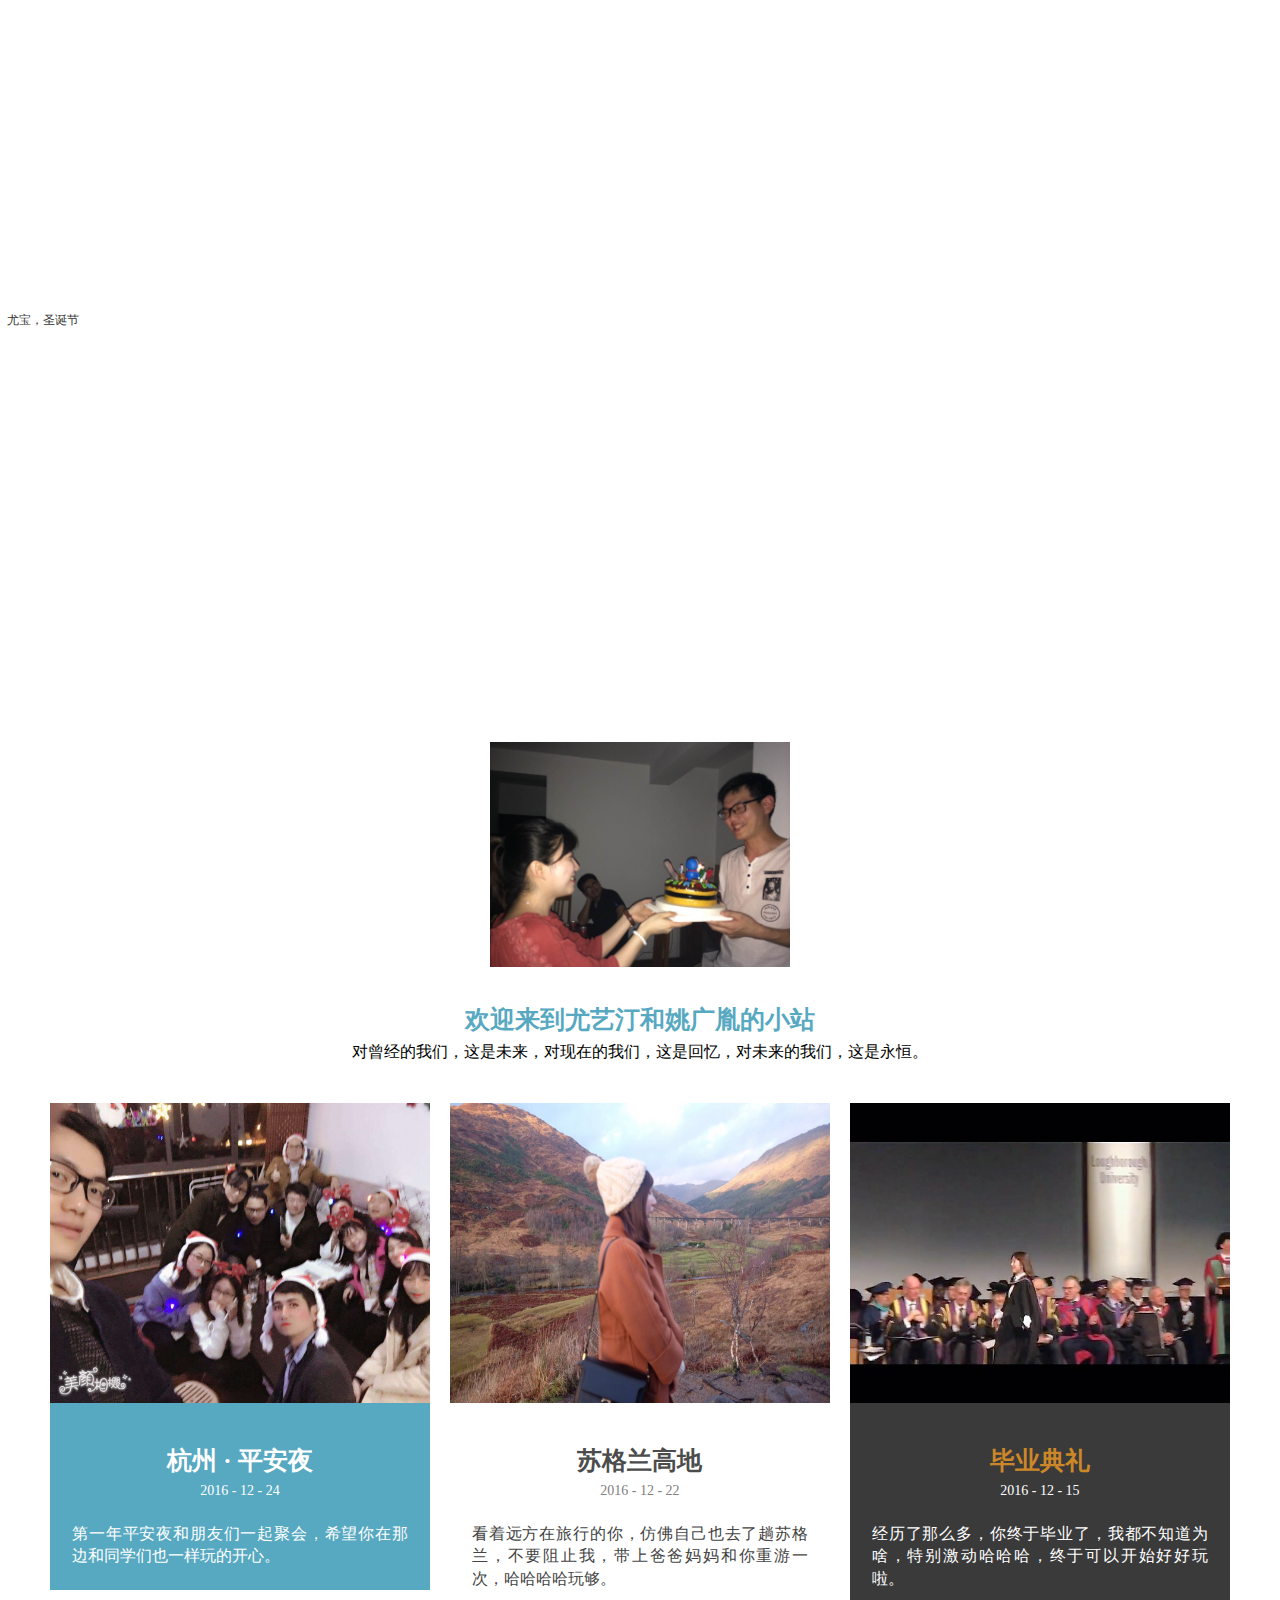
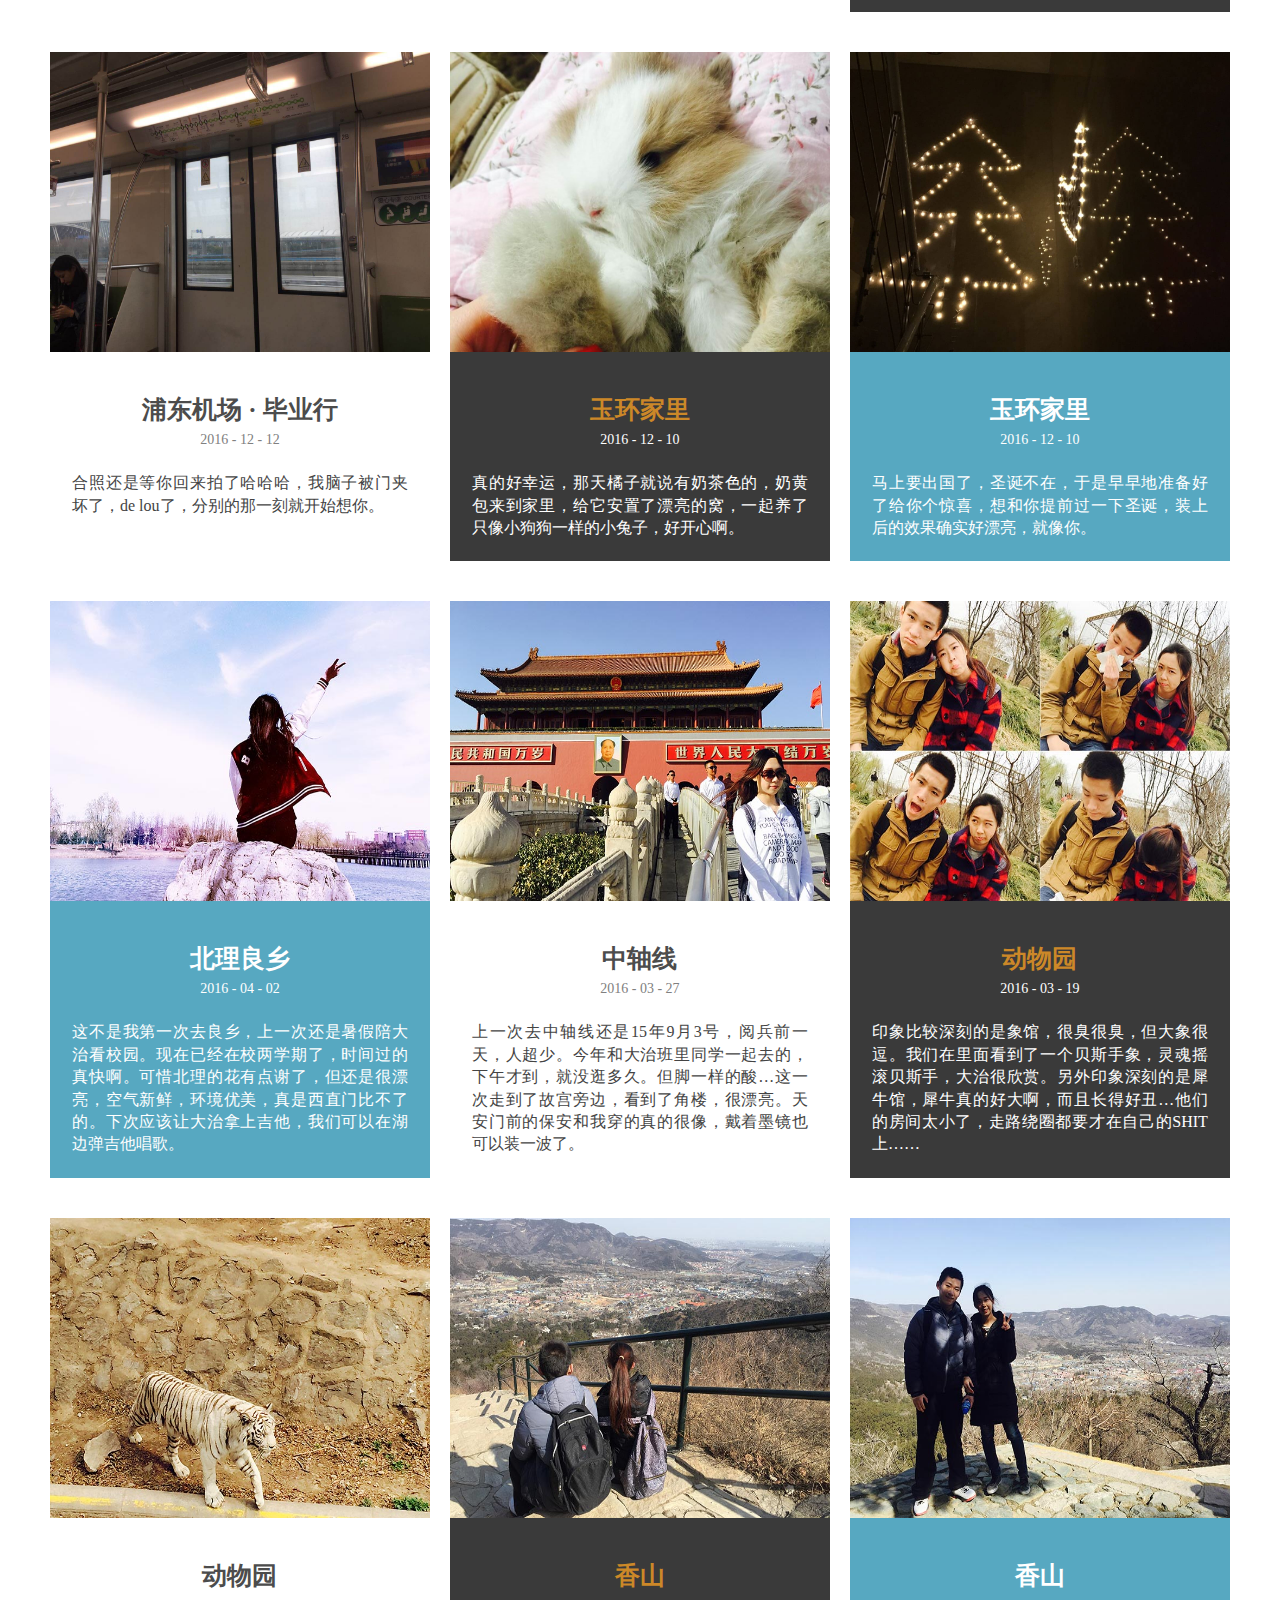
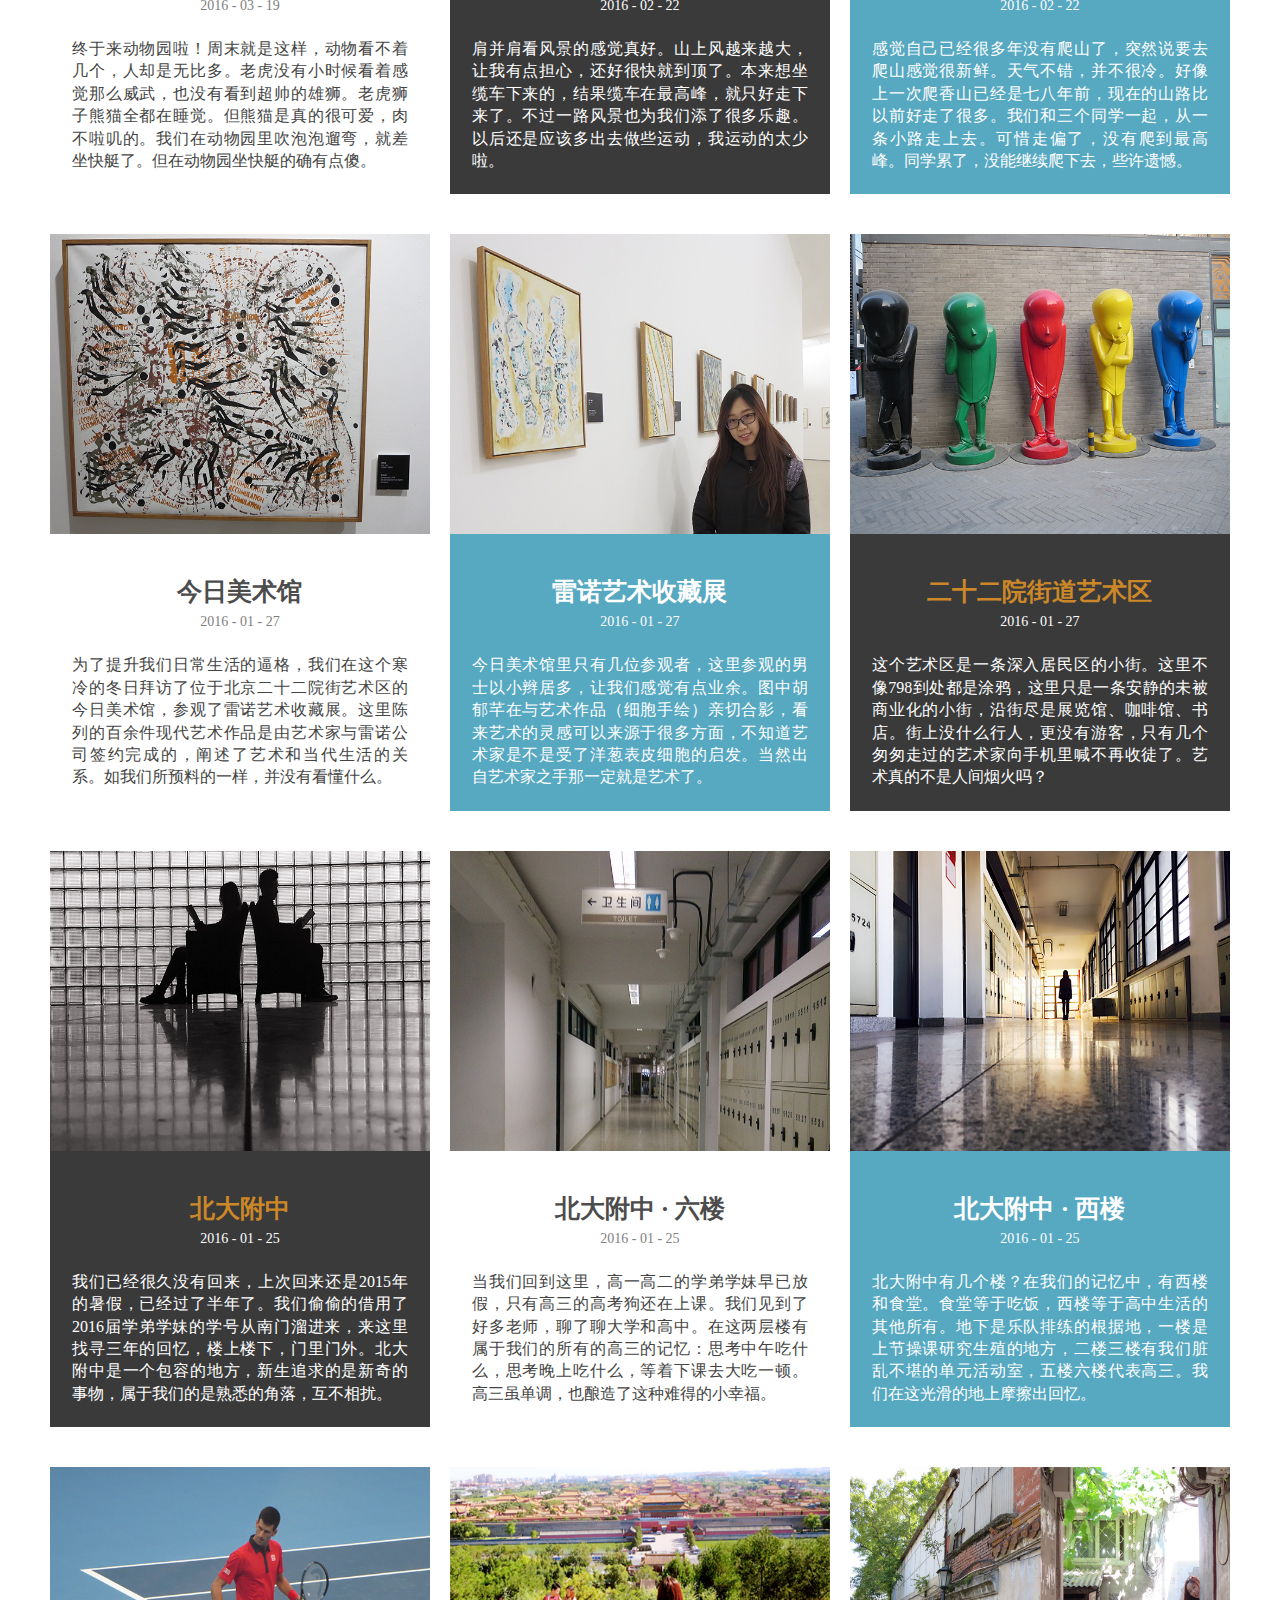
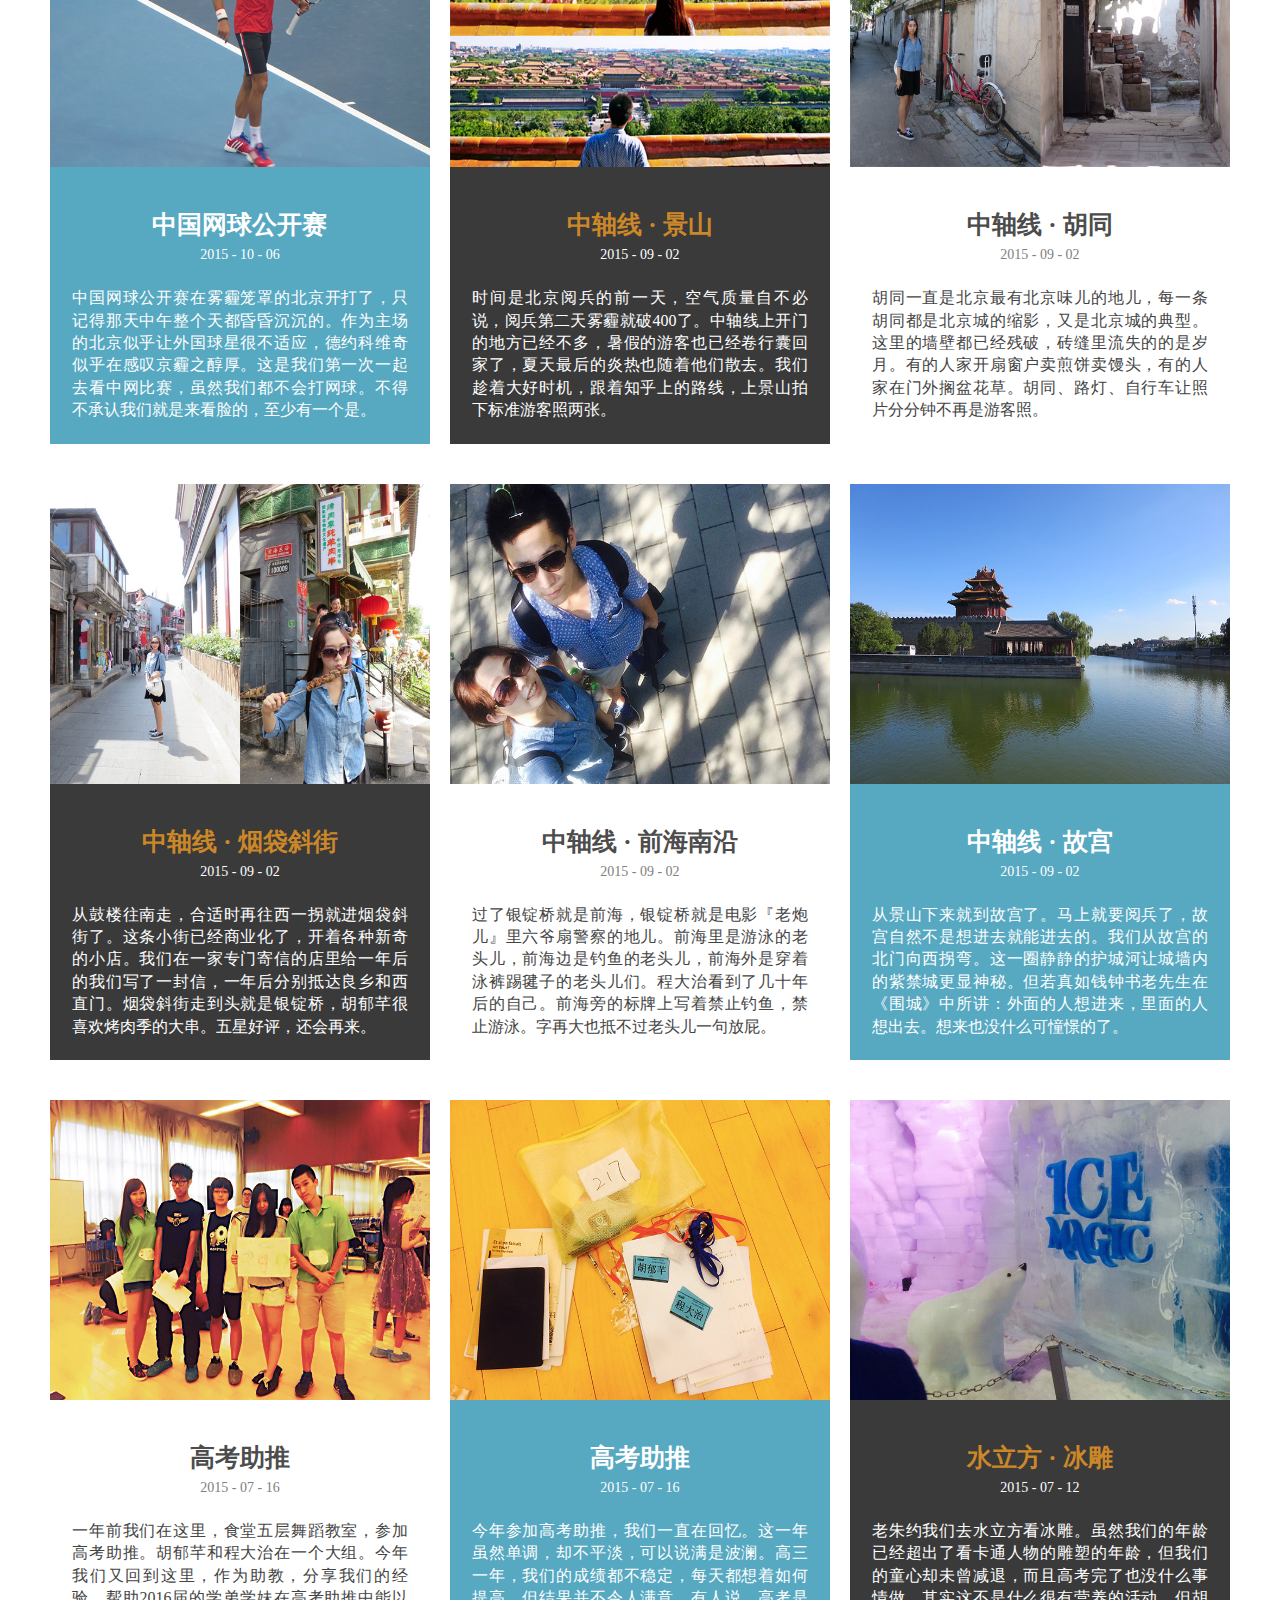
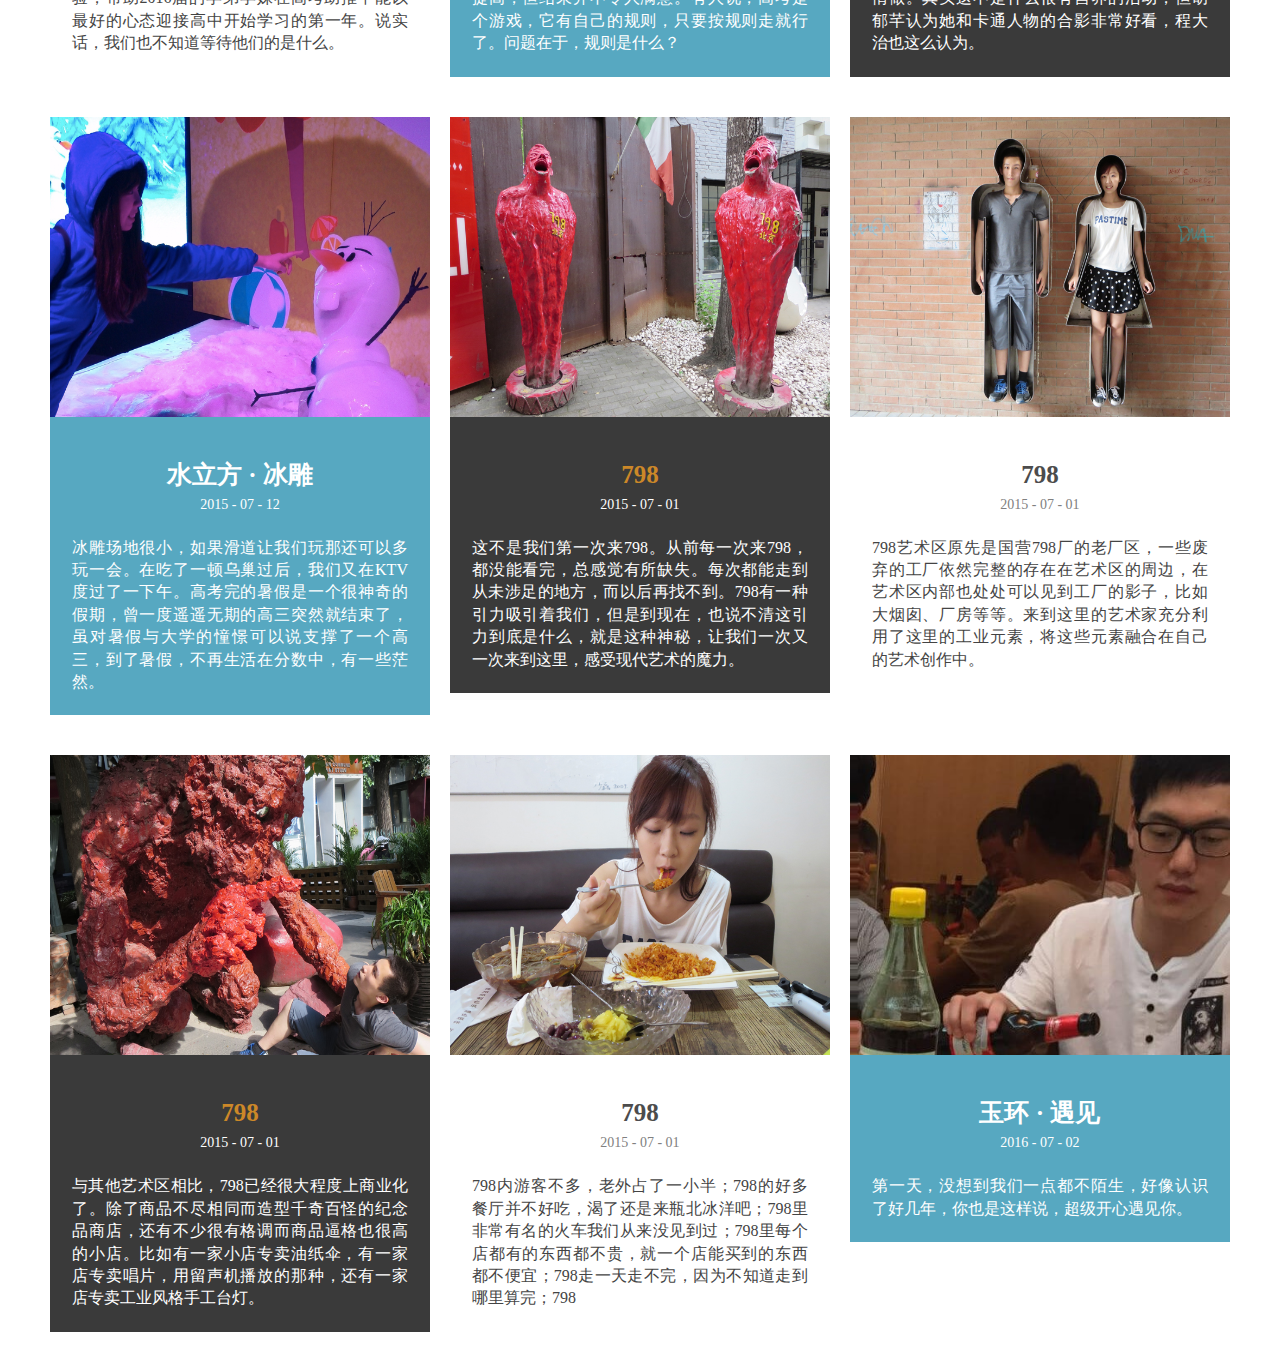
==== commit f04f9713: "替换" ====
--- a/index.html
+++ b/index.html
@@ -36,14 +36,16 @@
 				</div>
 			</div>
 			<div id="code">
-				<span class="comments">/**</span><br />
-				<span class="space"/><span class="comments">* We are both Fudan SSers and programmers,</span><br />
-				<span class="space"/><span class="comments">* so I write some code to celebrate our 1st anniversary.</span><br />
-				<span class="space"/><span class="comments">*/</span><br />
-				Boy i = <span class="keyword">new</span> Boy(<span class="string">"hackerzhou"</span>);<br />
-				Girl u = <span class="keyword">new</span> Girl(<span class="string">"MaryNee"</span>);<br />
-				<span class="comments">// Nov 2, 2010, I told you I love you. </span><br />
-				i.love(u);<br />
+				<p class="space">尤宝，圣诞节快乐</p>
+				<p class="space">没在你身边，所以写了代码来和你一起庆祝今年的圣诞节</p>
+				<p class="space">共同在玉环成长，共同在玉城学习</p>
+				<p class="space">直到今年的七月二号，遇见了你，这是我最开心的一天</p>
+				<p class="space">一直喜欢七这个数字，现在它给我带来了好运，哈哈</p>
+				<p class="space">对于二，我能想到最浪漫的事就是跟你二在一起</p>
+				<p class="space">哈哈哈哈哈哈哈哈哈哈</p>
+				<p class="space">刚开始我们认识那时候真的好开心</p>
+				<p class="space">我觉得我是世界上最幸福的人，因为我捡到尤宝了</p>
+				<p class="space">没在你身边，所以写了代码来和你一起庆祝圣诞节</p>
 			</div>
 		</div>
 	</div>
@@ -55,8 +57,8 @@
 	<div class="wrap-header">
 		<div class="zerogrid">
 			<div id="logo">
-			<img src="./治芊小站_files/logo_photo.jpg" style="width:300px;margin-bottom:40px;">
-			<h3 style="color:#57A8C1;margin-bottom:10px;">欢迎来到程大治和胡郁芊的小站</h3>
+			<img src="./photo/生日.jpg" style="width:300px;margin-bottom:40px;">
+			<h3 style="color:#57A8C1;margin-bottom:10px;">欢迎来到尤艺汀和姚广胤的小站</h3>
 			<p>对曾经的我们，这是未来，对现在的我们，这是回忆，对未来的我们，这是永恒。</p>
 			</div>
 		</div>
@@ -71,14 +73,16 @@
 					<div class="col-1-2">
 						<div class="wrap-col">
 							<article class="blue">
-								<img class="full" src="./治芊小站_files/img_2.jpg">
-								<div class="wrap-content">
-									<div class="art-header">
-										<h1 class="title"><a>水立方 · 小吊梨汤</a></h1>
-										<span style="color: white; font-size: 14px;">2016 - 08 - 27</span>
-									</div>
-									<div class="art-content">
-										<p>我们一直听说小吊梨汤很好吃，一直没有机会吃到，而水立方旁正好有一家。排队一个半小时，终于坐下时已经饿晕。我们点了梨汤、松鼠鱼和一些甜点吃，倒是真没尝出来到底哪里好吃。也可能是期待太高了。一天下来，很累也很开心。</p>
+								<img class="full" src="./photo/平安夜.jpg">
+								<div class="wrap-content">
+									<div class="art-header">
+										<h1 class="title"><a>杭州 · 平安夜</a></h1>
+										<span style="color: white; font-size: 14px;">2016 - 12 - 24</span>
+									</div>
+									<div class="art-content">
+										<p>
+											第一年平安夜和朋友们一起聚会，希望你在那边和同学们也一样玩的开心。
+										</p>
 									</div>
 								</div>
 							</article>
@@ -87,48 +91,49 @@
 					<div class="col-1-2">
 						<div class="wrap-col">
 							<article>
-								<img class="full" src="./治芊小站_files/img_1.jpg">
-								<div class="wrap-art">
-									<div class="art-header">
-										<h1 class="title"><a>水立方 · 嬉水乐园</a></h1>
-										<span style="color: grey; font-size: 14px;">2016 - 08 - 27</span>
-									</div>
-									<div class="art-content">
-										<p>深海龙卷风让我印象深刻，四个人一个皮划艇，几乎垂直的一段下落，虽然眼睛进了水，还是感觉很爽。水立方小孩子很多，带着游泳圈在冲浪池里漂来漂去。大治尝试了最恐怖的红色滑道，听说起点宛如太空舱。我们玩了很多次双人的滑道，还是比较缓和的更适合我。</p>
-									</div>
-								</div>
-							</article>
-						</div>
-					</div>
-					<div class="col-1-2">
-						<div class="wrap-col">
-							<article class="black">
-								<img class="full" src="./治芊小站_files/img_1(1).jpg">
-								<div class="wrap-art">
-									<div class="art-header">
-										<h1 class="title"><a>西单</a></h1>
-										<span style="color: white; font-size: 14px;">2016 - 08 - 06</span>
-									</div>
-									<div class="art-content">
-										<p>我们暑期实习都已进行了一个月，拿到了人生中的第一份工资。在生日前夕，大治带我去西单买支口红作为我19岁的生日礼物。高三时他拿到第一桶金后带我去吃泰厨，那是我吃得最认真的一顿饭，他愿意为我付出他自己努力了很久的成果，让我觉得自己真的很幸福。</p>
-									</div>
-								</div>
-							</article>
-						</div>
-					</div>
-				</div>
-				<div class="row">
-					<div class="col-1-2">
-						<div class="wrap-col">
-							<article>
-								<img class="full" src="./治芊小站_files/img_2(1).jpg">
-								<div class="wrap-content">
-									<div class="art-header">
-										<h1 class="title"><a>周杰伦演唱会</a></h1>
-										<span style="color: grey; font-size: 14px;">2016 - 07 - 08</span>
-									</div>
-									<div class="art-content">
-										<p>我们是周杰伦年龄最小的粉丝群体。他起于个性与另类，渐渐成为主流与正能量。传播学概论课上读了很多前些年关于他的论文。那时他常被定位为年轻人追求个性的榜样，没那么玄乎，他满足了年轻人对流行音乐的期待。年长的学者评价流性事物时口吻严肃，读来尴尬。</p>
+								<img class="full" src="./photo/哈利波特小火车.jpg">
+								<div class="wrap-art">
+									<div class="art-header">
+										<h1 class="title"><a>苏格兰高地</a></h1>
+										<span style="color: grey; font-size: 14px;">2016 - 12 - 22</span>
+									</div>
+									<div class="art-content">
+										<p>看着远方在旅行的你，仿佛自己也去了趟苏格兰，不要阻止我，带上爸爸妈妈和你重游一次，哈哈哈哈玩够。
+										</p>
+									</div>
+								</div>
+							</article>
+						</div>
+					</div>
+					<div class="col-1-2">
+						<div class="wrap-col">
+							<article class="black">
+								<img class="full" src="./photo/毕业典礼.jpg">
+								<div class="wrap-art">
+									<div class="art-header">
+										<h1 class="title"><a>毕业典礼</a></h1>
+										<span style="color: white; font-size: 14px;">2016 - 12 - 15</span>
+									</div>
+									<div class="art-content">
+										<p>经历了那么多，你终于毕业了，我都不知道为啥，特别激动哈哈哈，终于可以开始好好玩啦。</p>
+									</div>
+								</div>
+							</article>
+						</div>
+					</div>
+				</div>
+				<div class="row">
+					<div class="col-1-2">
+						<div class="wrap-col">
+							<article>
+								<img class="full" src="./photo/浦东机场毕业.jpg">
+								<div class="wrap-content">
+									<div class="art-header">
+										<h1 class="title"><a>浦东机场 · 毕业行</a></h1>
+										<span style="color: grey; font-size: 14px;">2016 - 12 - 12</span>
+									</div>
+									<div class="art-content">
+										<p>合照还是等你回来拍了哈哈哈，我脑子被门夹坏了，de lou了，分别的那一刻就开始想你。</p>
 										
 									</div>
 								</div>
@@ -138,30 +143,30 @@
 					<div class="col-1-2">
 						<div class="wrap-col">
 							<article class="black">
-								<img class="full" src="./治芊小站_files/img_1(2).jpg">
-								<div class="wrap-art">
-									<div class="art-header">
-										<h1 class="title"><a>周杰伦演唱会</a></h1>
-										<span style="color: white; font-size: 14px;">2016 - 07 - 08</span>
-									</div>
-									<div class="art-content">
-										<p>第一次和大治一起看演唱会。周杰伦是真的老了，而且胖了…但大合唱还是一如既往。周杰伦承载了两代人的青春记忆，即使逝去，已是传奇。对于歌迷，他的每一首歌都好想带着从前的回忆，淡淡喜悦和忧伤，倒不至于引人流泪或者笑出声音，但却总会有酸楚和悸动。</p>
-									</div>
-								</div>
-							</article>
-						</div>
-					</div>
-					<div class="col-1-2">
-						<div class="wrap-col">
-							<article class="blue">
-								<img class="full" src="./治芊小站_files/img_1(3).jpg">
-								<div class="wrap-art">
-									<div class="art-header">
-										<h1 class="title"><a>北大附中</a></h1>
-										<span style="color: white; font-size: 14px;">2016 - 04 - 07</span>
-									</div>
-									<div class="art-content">
-										<p>这一次回去是专程看邵壮的，毕业了真是什么都聊，“该吵还是要吵”。高三真的是一段难忘的时光，重复的生活忘掉了一些，但我们一起经历的事情，每一次争吵和相互安慰，除了学习什么都不用想地弹琴唱歌遛弯，一点点快乐就很大满足，都是再也回不去的少年时光。</p>
+								<img class="full" src="./photo/小兔子.jpg">
+								<div class="wrap-art">
+									<div class="art-header">
+										<h1 class="title"><a>玉环家里</a></h1>
+										<span style="color: white; font-size: 14px;">2016 - 12 - 10</span>
+									</div>
+									<div class="art-content">
+										<p>真的好幸运，那天橘子就说有奶茶色的，奶黄包来到家里，给它安置了漂亮的窝，一起养了只像小狗狗一样的小兔子，好开心啊。</p>
+									</div>
+								</div>
+							</article>
+						</div>
+					</div>
+					<div class="col-1-2">
+						<div class="wrap-col">
+							<article class="blue">
+								<img class="full" src="./photo/圣诞树.jpg">
+								<div class="wrap-art">
+									<div class="art-header">
+										<h1 class="title"><a>玉环家里</a></h1>
+										<span style="color: white; font-size: 14px;">2016 - 12 - 10</span>
+									</div>
+									<div class="art-content">
+										<p>马上要出国了，圣诞不在，于是早早地准备好了给你个惊喜，想和你提前过一下圣诞，装上后的效果确实好漂亮，就像你。</p>
 									</div>
 								</div>
 							</article>
@@ -629,15 +634,14 @@
 					<div class="col-1-2">
 						<div class="wrap-col">
 							<article class="blue">
-								<img class="full" src="./治芊小站_files/img_3(3).jpg">
-								<div class="wrap-content">
-									<div class="art-header">
-										<h1 class="title"><a>798</a></h1>
-										<span style="color: white; font-size: 14px;">2015 - 07 - 01</span>
-									</div>
-									<div class="art-content">
-										<p>798内艺术形式很多样，场馆外有涂鸦、雕塑，场馆内有铜铸、书法、拼贴、绘画等等。我们不懂艺术，但总有一种引力，牵着我们每年都来到这里。这个引力，我想就是798内自由不羁的生活气息。艺术表达的是内心，心流在作品中若隐若现，感染着观者。</p>
-										
+								<img class="full" src="./photo/遇见.jpg">
+								<div class="wrap-content">
+									<div class="art-header">
+										<h1 class="title"><a>玉环 · 遇见</a></h1>
+										<span style="color: white; font-size: 14px;">2016 - 07 - 02</span>
+									</div>
+									<div class="art-content">
+										<p>第一天，没想到我们一点都不陌生，好像认识了好几年，你也是这样说，超级开心遇见你。</p>
 									</div>
 								</div>
 							</article>
@@ -689,6 +693,9 @@
 					container.style.left=left+'px';
 					container.style.height=height+'px';
 					pic.src=src;
+					setTimeout(function(){
+						snowFlow.removeChild(container);
+					},5000);
 				}
 				setInterval(function(){
 					var left=Math.random()*window.innerWidth;
@@ -699,7 +706,7 @@
 			}
 			setTimeout(function () {
 				startHeartAnimation();
-			}, 0);
+			}, 5000);
 
 			timeElapse(together);
 			setInterval(function () {
--- a/css/default_dev.css
+++ b/css/default_dev.css
@@ -1,126 +1,148 @@
 body {
-	margin: 0;
-	padding: 0;
-	background: #fff;
-	font-size: 12px;
+    margin: 0;
+    padding: 0;
+    background: #fff;
+    font-size: 12px;
 }
 
-#mainDiv{
-	width: 100%;
-	height: 100%;
+#mainDiv {
+    width: 100%;
+    height: 100%;
 }
 
 #loveHeart {
-	width:335px;
-	height:312px;
-	position: relative;
+    width: 335px;
+    height: 312px;
+    position: relative;
     margin: 0 auto;
 }
 
 #garden {
-	width: 100%;
-	height: 100%;
+    width: 100%;
+    height: 100%;
 }
 
 #elapseClock {
-	font-size: 12px;
-	margin-top: 10px;
-	margin-bottom: 10px;
+    font-size: 12px;
+    margin-top: 10px;
+    margin-bottom: 10px;
 }
 
 #words {
-	font-family: "sans-serif";
-	font-size: 12px;
-	color:#666;
-	position: absolute;
-	top: 80px;
+    font-family: "sans-serif";
+    font-size: 12px;
+    color: #666;
+    position: absolute;
+    top: 80px;
     left: 40px;
 }
 
-#messages{
-	position: relative;
-	display: none;
+#messages {
+    position: relative;
+    display: none;
 }
 
-#elapseClock .digit{
-	font-family: "digit";
-	font-size: 18px;
+#elapseClock .digit {
+    font-family: "digit";
+    font-size: 18px;
 }
 
-#loveu{
-	padding: 5px;
-	font-size: 12px;
-	margin-top: 10px; 
-	margin-right: 62px;
-	text-align: right;
-	display: none;
+#loveu {
+    padding: 5px;
+    font-size: 12px;
+    margin-top: 10px;
+    margin-right: 30px;
+    text-align: right;
+    display: none;
 }
 
-#loveu .signature{
-	font-size: 10px;
-	font-style: italic;
+#loveu .signature {
+    font-size: 10px;
+    font-style: italic;
 }
 
-#clickSound{
-	display:none;
+#clickSound {
+    display: none;
 }
 
 #code {
-	width: 100%;
-	height: 400px;
-	color: #333;
-	font-family: "Consolas", "Monaco", "Bitstream Vera Sans Mono", "Courier New", "sans-serif";
-	font-size: 12px;
+    width: 100%;
+    height: 400px;
+    color: #333;
+    font-family: "Consolas", "Monaco", "Bitstream Vera Sans Mono", "Courier New", "sans-serif";
+    font-size: 12px;
 }
 
-#code .string{
-	color: #2a36ff;
+#code .string {
+    color: #2a36ff;
 }
 
-#code .keyword{
-	color: #7f0055;
-	font-weight:bold;
+#code .keyword {
+    color: #7f0055;
+    font-weight: bold;
 }
 
-#code .placeholder{
-	margin-left:15px;
+#code .placeholder {
+    margin-left: 15px;
 }
 
-#code .space{
-	margin-left:7px;
+#code .space {
+    margin-left: 7px;
+    margin-bottom: 8px;
 }
 
-#code .comments{
-	color: #3f7f5f;
+#code .comments {
+    color: #3f7f5f;
 }
 
-#copyright{
-	margin-top: 10px;
-	text-align: center;
-	width:100%;
-	color:#666;
+#copyright {
+    margin-top: 10px;
+    text-align: center;
+    width: 100%;
+    color: #666;
 }
 
-#errorMsg{
-	width: 100%;
-	text-align: center;
-	font-size: 11px;
-	position: absolute;
-	top: 100px;
-	left:0px;
+#errorMsg {
+    width: 100%;
+    text-align: center;
+    font-size: 11px;
+    position: absolute;
+    top: 100px;
+    left: 0px;
 }
 
-#copyright a{
-	color:#666;
+#copyright a {
+    color: #666;
 }
 
 @keyframes mysnow {
-	0% { bottom: 100%; opacity: 0; }
-	50% { opacity: 1; transform: rotate(720deg);}
-	100% { transform: rotate(0deg); opacity: 0; bottom: 0%;}
+    0% {
+        bottom: 100%;
+        opacity: 0;
+    }
+    50% {
+        opacity: 1;
+        transform: rotate(720deg);
+    }
+    100% {
+        transform: rotate(0deg);
+        opacity: 0;
+        bottom: 0%;
+    }
 }
-.snow-container { position: fixed; z-index: 8888;}
-.pic { z-index: 8888;position: absolute; opacity: 0; animation: mysnow 5s;height: 30px; display: inline-block;
+
+.snow-container {
+    position: fixed;
+    z-index: 8888;
+}
+
+.pic {
+    z-index: 8888;
+    position: absolute;
+    opacity: 0;
+    animation: mysnow 5s;
+    height: 30px;
+    display: inline-block;
     height: 20px;
     width: 20px;
     max-width: 20px;
--- a/css/component.css
+++ b/css/component.css
@@ -78,7 +78,7 @@
 article .line{background: #4D4D4D; height: 5px; width: 100px; margin: 10px auto;}
 article span {color: #64A2B4;}
 article img{display: inline-block;}
-article img.full{width:100%;}
+article img.full{width:100%; height: 300px;}
 article p{margin-bottom:10px;color: #444;}
 
 article .art-header{text-align: center; margin-bottom: 0;}
@@ -112,7 +112,6 @@
 article.black  span {color: #CC8828;}
 article.black .art-content a.button {border: 1px solid #CC8828;}
 article.black .art-content a.button {color: #CC8828;}
-article.black .title {background: url("../images/Untitled-1.jpg") repeat-x left;}
 article.black .art-footer .meta a {color: #aea2a2;}
 
 article.single{}
@@ -129,7 +128,6 @@
 .widget {margin-bottom: 35px; text-align: center;}
 .widtget:after, .widget:before{clear: both; content: '\0020'; display: block; visibility: hidden; width: 0; height: 0;}
 
-.widget .wid-header {background: url("../images/Untitled-2.jpg") repeat-x left;}
 .widget .wid-header h4{font-size: 23px;color:#9B4800;float: left;margin: 10px 0;display: inline-block;line-height: 2em;padding: 0 27px 0 5px;background-color: #fff;}
 
 .widget .wid-content{padding:5px;}
@@ -138,7 +136,6 @@
 
 
 #sidebar .widget .wid-about {margin: -20px;}
-#sidebar .widget .wid-about{background: url("../images/about.jpg") no-repeat center; background-size: 100%;height: 120px; padding-top: 80px;}
 #sidebar .widget .wid-about a{font-size:35px;text-transform: uppercase; font-weight: bold ;color: #fff;}
 
 #sidebar .widget.wid-posts{}
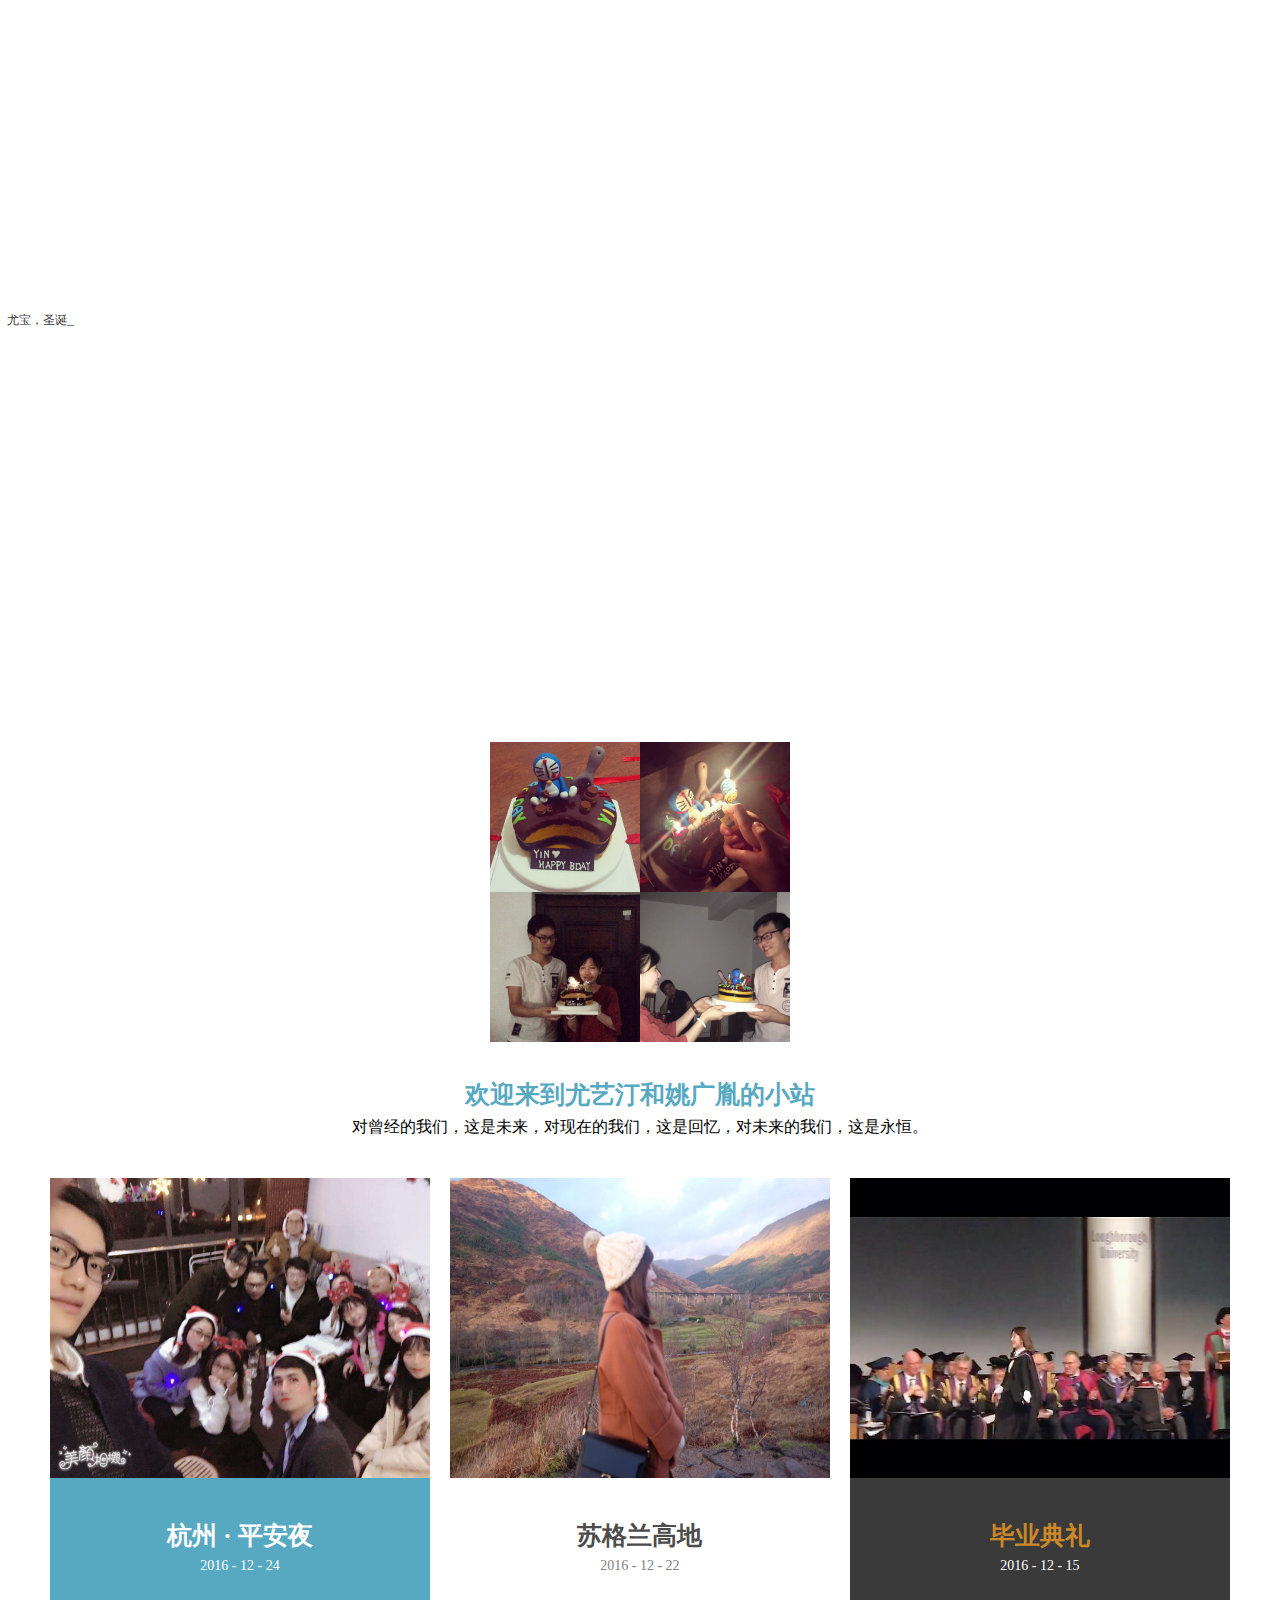
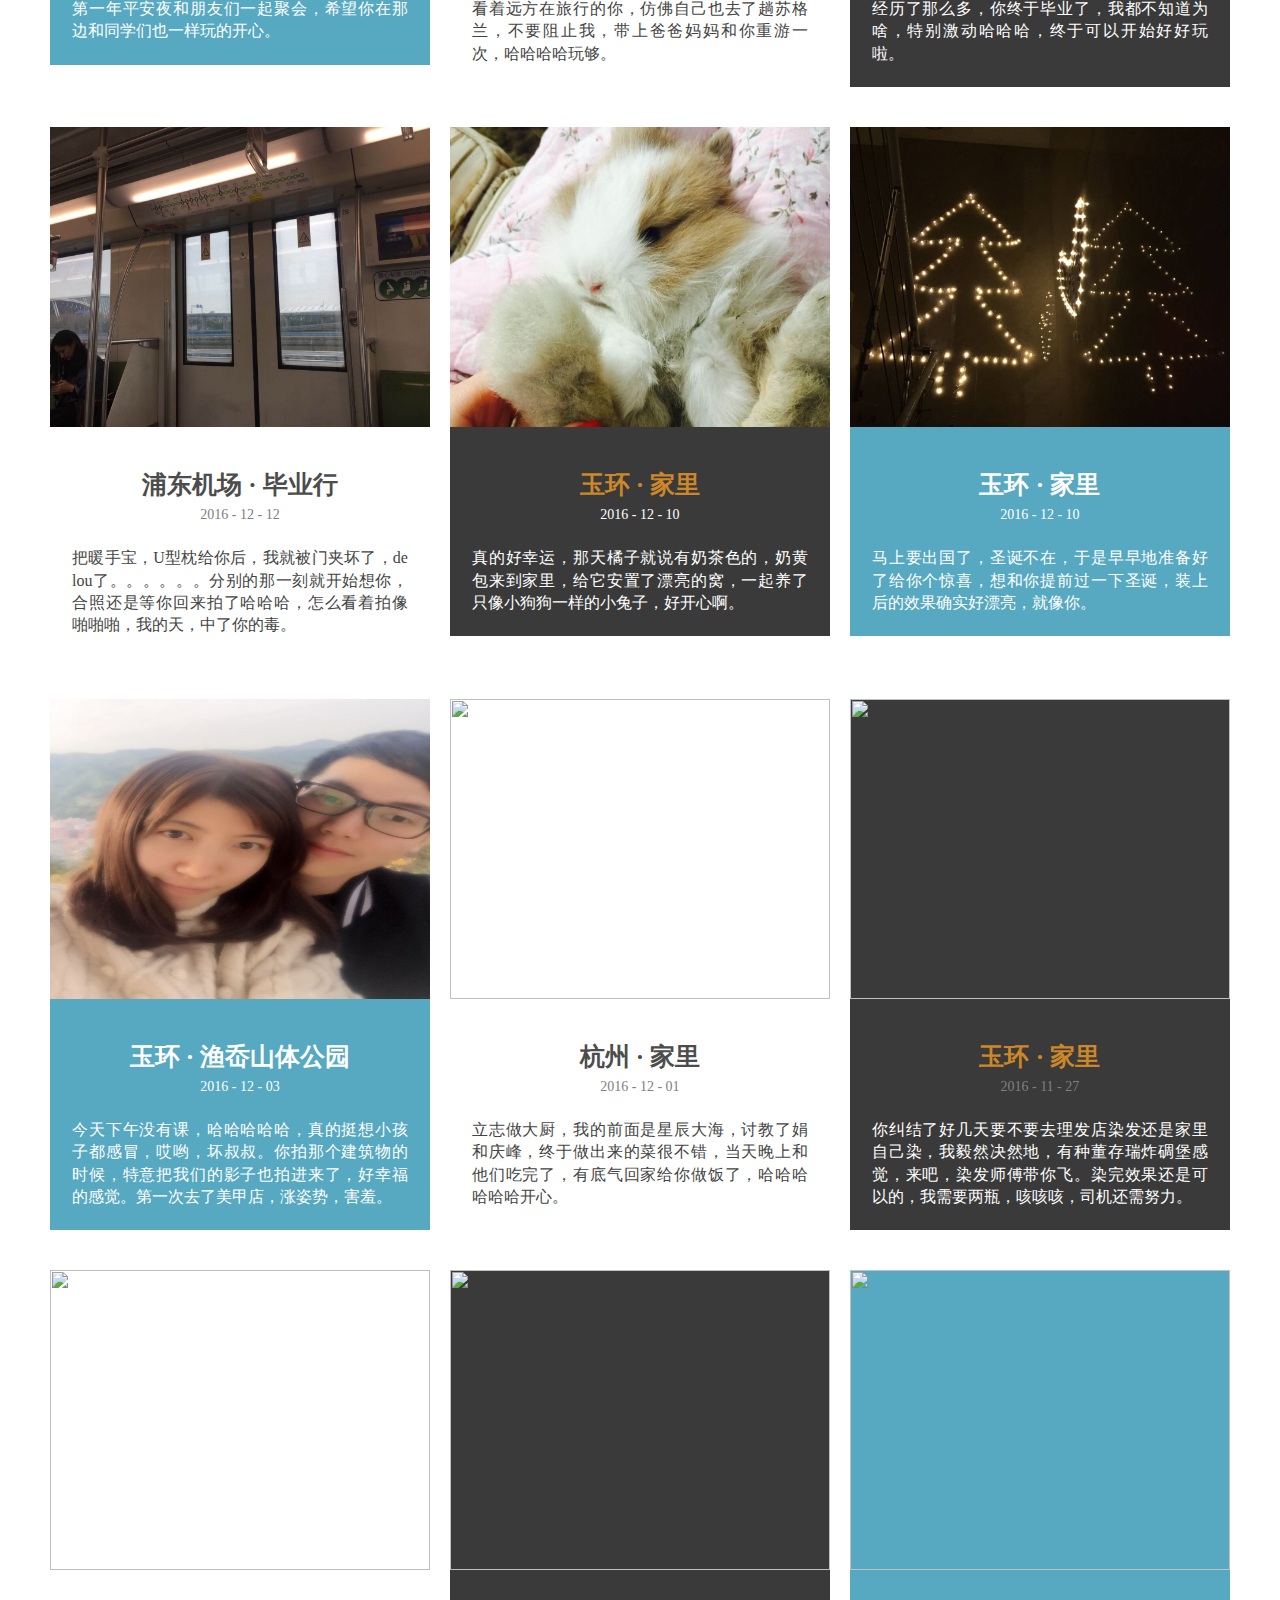
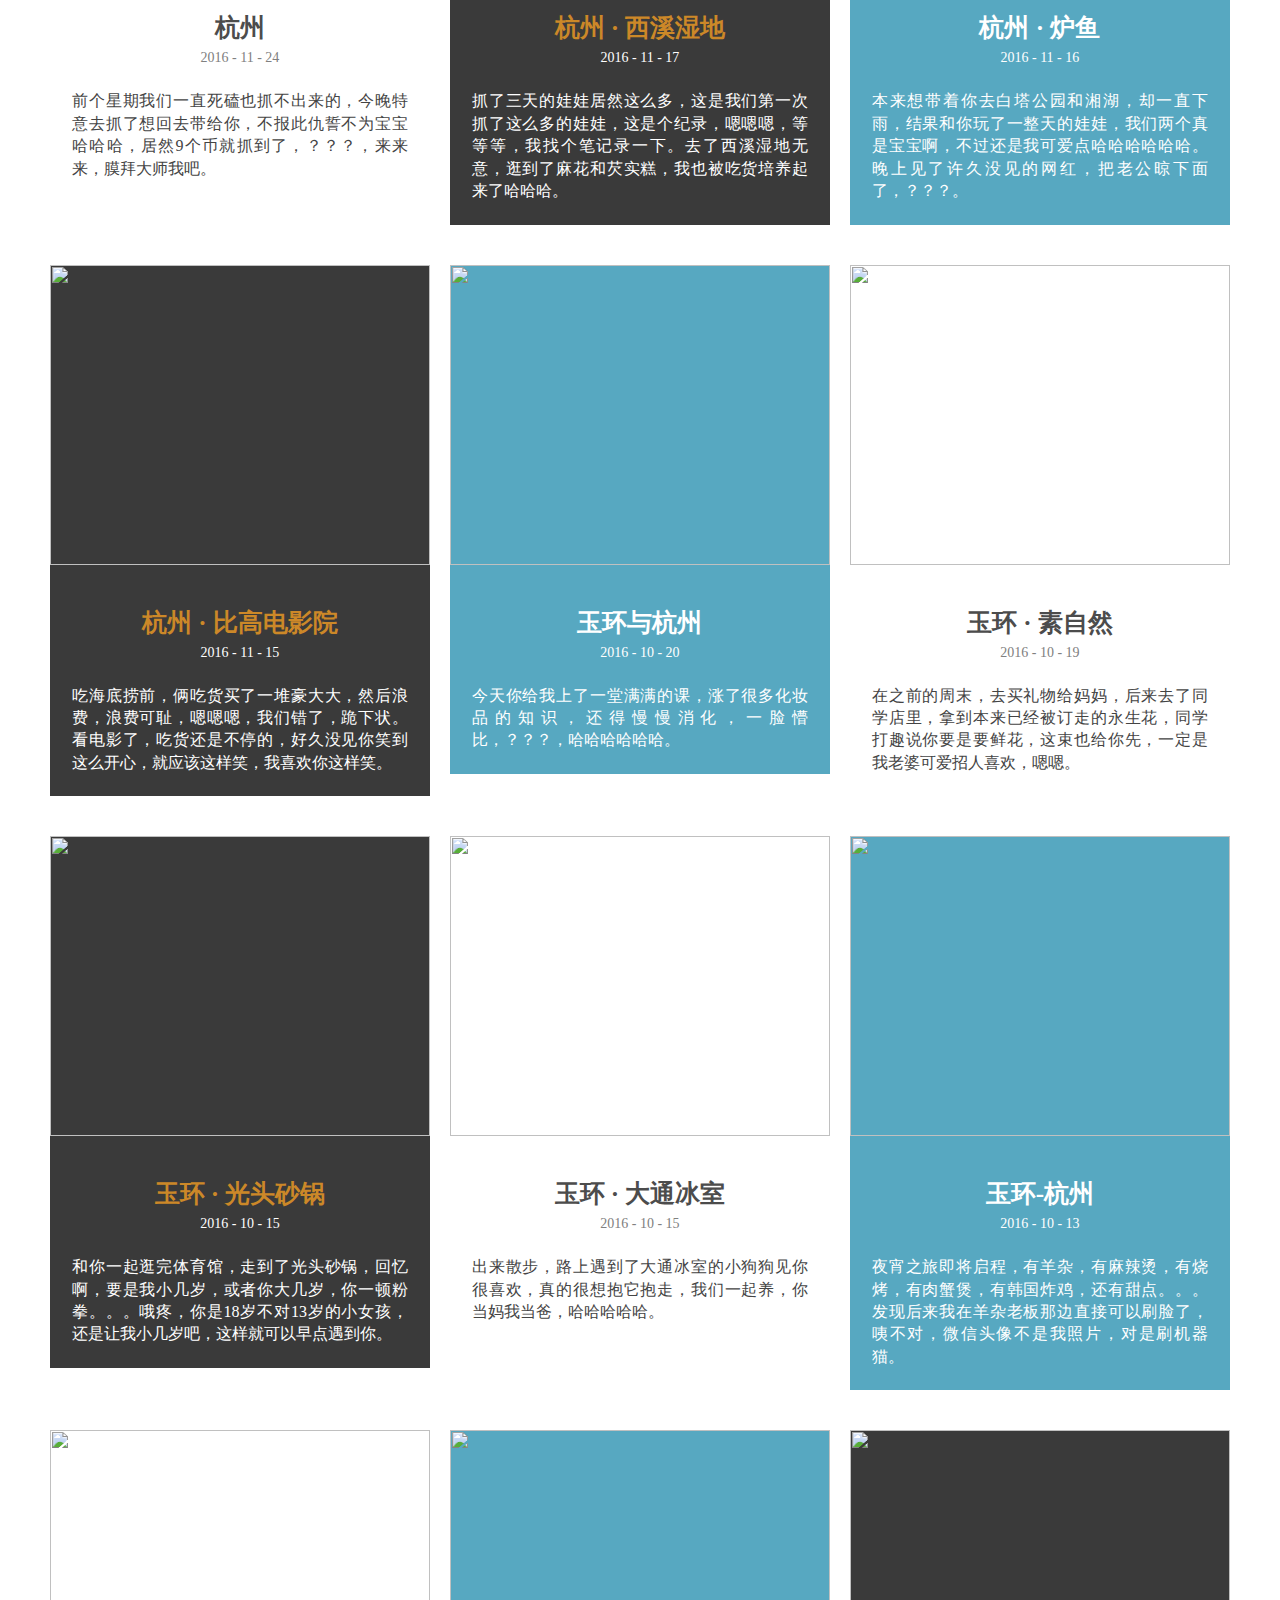
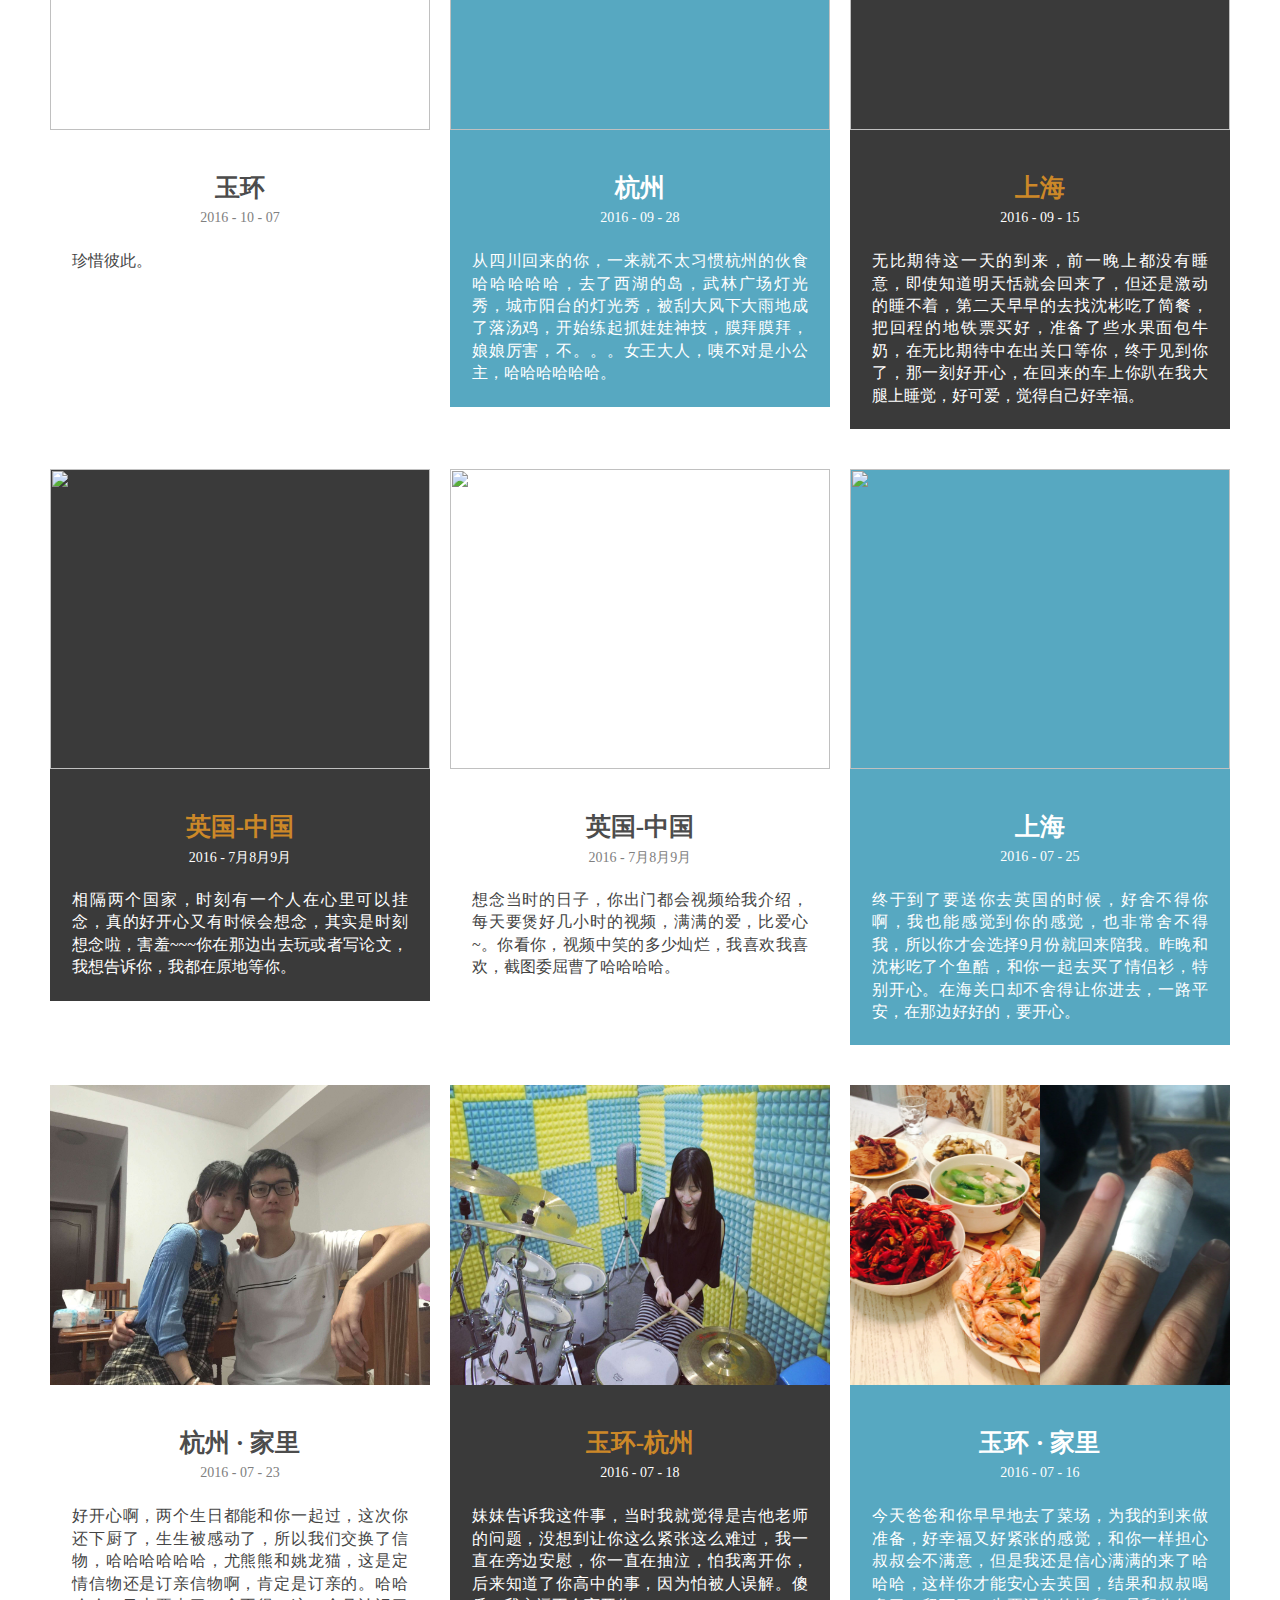
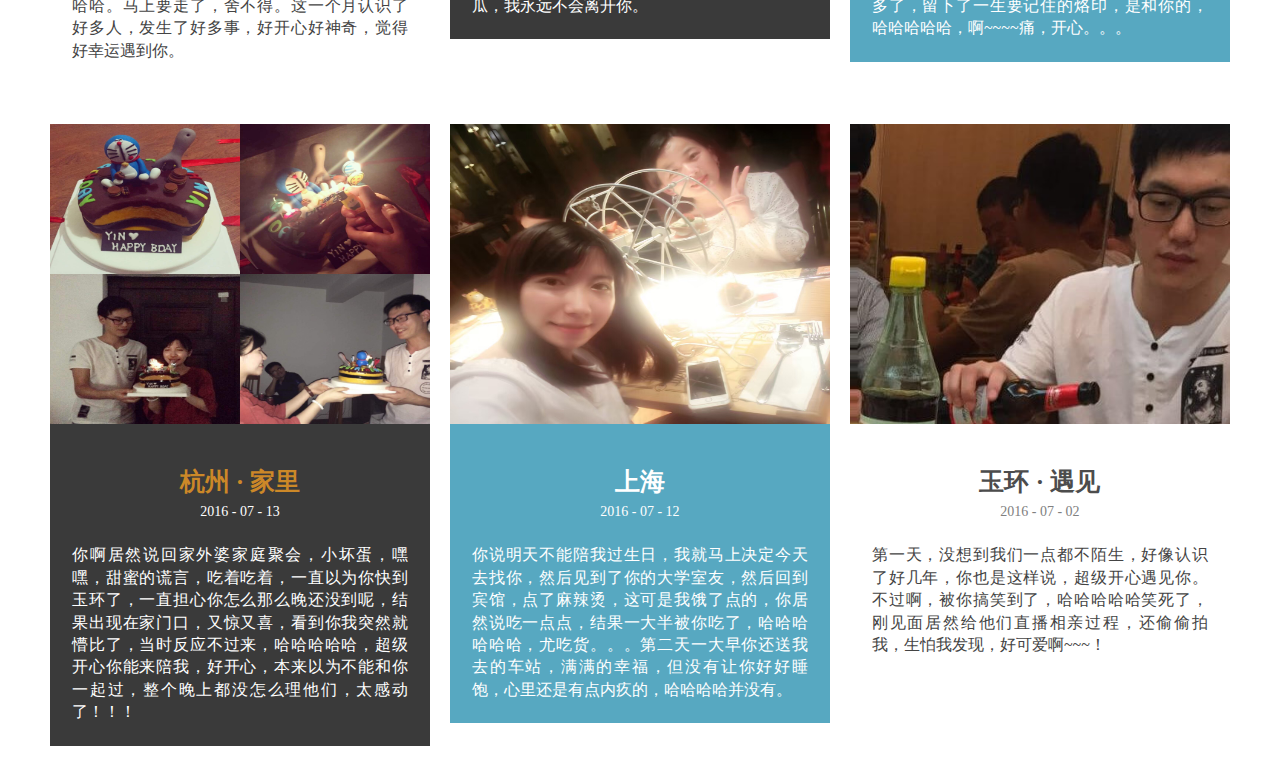
==== commit 03739cce: "完成图片" ====
--- a/index.html
+++ b/index.html
@@ -133,8 +133,7 @@
 										<span style="color: grey; font-size: 14px;">2016 - 12 - 12</span>
 									</div>
 									<div class="art-content">
-										<p>合照还是等你回来拍了哈哈哈，我脑子被门夹坏了，de lou了，分别的那一刻就开始想你。</p>
-										
+										<p>把暖手宝，U型枕给你后，我就被门夹坏了，de lou了。。。。。。分别的那一刻就开始想你，合照还是等你回来拍了哈哈哈，怎么看着拍像啪啪啪，我的天，中了你的毒。</p>
 									</div>
 								</div>
 							</article>
@@ -146,7 +145,7 @@
 								<img class="full" src="./photo/小兔子.jpg">
 								<div class="wrap-art">
 									<div class="art-header">
-										<h1 class="title"><a>玉环家里</a></h1>
+										<h1 class="title"><a>玉环 · 家里</a></h1>
 										<span style="color: white; font-size: 14px;">2016 - 12 - 10</span>
 									</div>
 									<div class="art-content">
@@ -162,7 +161,7 @@
 								<img class="full" src="./photo/圣诞树.jpg">
 								<div class="wrap-art">
 									<div class="art-header">
-										<h1 class="title"><a>玉环家里</a></h1>
+										<h1 class="title"><a>玉环 · 家里</a></h1>
 										<span style="color: white; font-size: 14px;">2016 - 12 - 10</span>
 									</div>
 									<div class="art-content">
@@ -178,14 +177,14 @@
 					<div class="col-1-2">
 						<div class="wrap-col">
 							<article class="blue">
-								<img class="full" src="./治芊小站_files/img_1(4).jpg">
-								<div class="wrap-content">
-									<div class="art-header">
-										<h1 class="title"><a>北理良乡</a></h1>
-										<span style="color: white; font-size: 14px;">2016 - 04 - 02</span>
-									</div>
-									<div class="art-content">
-										<p>这不是我第一次去良乡，上一次还是暑假陪大治看校园。现在已经在校两学期了，时间过的真快啊。可惜北理的花有点谢了，但还是很漂亮，空气新鲜，环境优美，真是西直门比不了的。下次应该让大治拿上吉他，我们可以在湖边弹吉他唱歌。</p>
+								<img class="full" src="./photo/后山.jpg">
+								<div class="wrap-content">
+									<div class="art-header">
+										<h1 class="title"><a>玉环 · 渔岙山体公园</a></h1>
+										<span style="color: white; font-size: 14px;">2016 - 12 - 03</span>
+									</div>
+									<div class="art-content">
+										<p>今天下午没有课，哈哈哈哈哈，真的挺想小孩子都感冒，哎哟，坏叔叔。你拍那个建筑物的时候，特意把我们的影子也拍进来了，好幸福的感觉。第一次去了美甲店，涨姿势，害羞。</p>
 										
 									</div>
 								</div>
@@ -195,453 +194,395 @@
 					<div class="col-1-2">
 						<div class="wrap-col">
 							<article>
-								<img class="full" src="./治芊小站_files/img_1(5).jpg">
-								<div class="wrap-art">
-									<div class="art-header">
-										<h1 class="title"><a>中轴线</a></h1>
-										<span style="color: grey; font-size: 14px;">2016 - 03 - 27</span>
-									</div>
-									<div class="art-content">
-										<p>上一次去中轴线还是15年9月3号，阅兵前一天，人超少。今年和大治班里同学一起去的，下午才到，就没逛多久。但脚一样的酸…这一次走到了故宫旁边，看到了角楼，很漂亮。天安门前的保安和我穿的真的很像，戴着墨镜也可以装一波了。</p>
-										
-									</div>
-								</div>
-							</article>
-						</div>
-					</div>
-					<div class="col-1-2">
-						<div class="wrap-col">
-							<article class="black">
-								<img class="full" src="./治芊小站_files/img_2(2).jpg">
-								<div class="wrap-art">
-									<div class="art-header">
-										<h1 class="title"><a>动物园</a></h1>
-										<span style="color: white; font-size: 14px;">2016 - 03 - 19</span>
-									</div>
-									<div class="art-content">
-										<p>印象比较深刻的是象馆，很臭很臭，但大象很逗。我们在里面看到了一个贝斯手象，灵魂摇滚贝斯手，大治很欣赏。另外印象深刻的是犀牛馆，犀牛真的好大啊，而且长得好丑…他们的房间太小了，走路绕圈都要才在自己的SHIT上…… </p>
-									</div>
-								</div>
-							</article>
-						</div>
-					</div>
-				</div>
-
-				<div class="row">
-					<div class="col-1-2">
-						<div class="wrap-col">
-							<article>
-								<img class="full" src="./治芊小站_files/img_1(6).jpg">
-								<div class="wrap-content">
-									<div class="art-header">
-										<h1 class="title"><a>动物园</a></h1>
-										<span style="color: grey; font-size: 14px;">2016 - 03 - 19</span>
-									</div>
-									<div class="art-content">
-										<p>终于来动物园啦！周末就是这样，动物看不着几个，人却是无比多。老虎没有小时候看着感觉那么威武，也没有看到超帅的雄狮。老虎狮子熊猫全都在睡觉。但熊猫是真的很可爱，肉不啦叽的。我们在动物园里吹泡泡遛弯，就差坐快艇了。但在动物园坐快艇的确有点傻。</p>
-										
-									</div>
-								</div>
-							</article>
-						</div>
-					</div>
-					<div class="col-1-2">
-						<div class="wrap-col">
-							<article class="black">
-								<img class="full" src="./治芊小站_files/img_2(3).jpg">
-								<div class="wrap-art">
-									<div class="art-header">
-										<h1 class="title"><a>香山</a></h1>
-										<span style="color: white; font-size: 14px;">2016 - 02 - 22</span>
-									</div>
-									<div class="art-content">
-										<p>肩并肩看风景的感觉真好。山上风越来越大，让我有点担心，还好很快就到顶了。本来想坐缆车下来的，结果缆车在最高峰，就只好走下来了。不过一路风景也为我们添了很多乐趣。以后还是应该多出去做些运动，我运动的太少啦。</p>
-										
-									</div>
-								</div>
-							</article>
-						</div>
-					</div>
-					<div class="col-1-2">
-						<div class="wrap-col">
-							<article class="blue">
-								<img class="full" src="./治芊小站_files/img_1(7).jpg">
-								<div class="wrap-art">
-									<div class="art-header">
-										<h1 class="title"><a>香山</a></h1>
-										<span style="color: white; font-size: 14px;">2016 - 02 - 22</span>
-									</div>
-									<div class="art-content">
-										<p>感觉自己已经很多年没有爬山了，突然说要去爬山感觉很新鲜。天气不错，并不很冷。好像上一次爬香山已经是七八年前，现在的山路比以前好走了很多。我们和三个同学一起，从一条小路走上去。可惜走偏了，没有爬到最高峰。同学累了，没能继续爬下去，些许遗憾。</p>
-									</div>
-								</div>
-							</article>
-						</div>
-					</div>
-				</div>
-
-				<div class="row">
-					<div class="col-1-2">
-						<div class="wrap-col">
-							<article>
-								<img class="full" src="./治芊小站_files/img_1(8).jpg">
-								<div class="wrap-art">
-									<div class="art-header">
-										<h1 class="title"><a>今日美术馆</a></h1>
-										<span style="color: grey; font-size: 14px;">2016 - 01 - 27</span>
-									</div>
-									<div class="art-content">
-										<p>为了提升我们日常生活的逼格，我们在这个寒冷的冬日拜访了位于北京二十二院街艺术区的今日美术馆，参观了雷诺艺术收藏展。这里陈列的百余件现代艺术作品是由艺术家与雷诺公司签约完成的，阐述了艺术和当代生活的关系。如我们所预料的一样，并没有看懂什么。</p>
-										
-									</div>
-								</div>
-							</article>
-						</div>
-					</div>
-					<div class="col-1-2">
-						<div class="wrap-col">
-							<article class="blue">
-								<img class="full" src="./治芊小站_files/img_2(4).jpg">
-								<div class="wrap-art">
-									<div class="art-header">
-										<h1 class="title"><a>雷诺艺术收藏展</a></h1>
-										<span style="color: white; font-size: 14px;">2016 - 01 - 27</span>
-									</div>
-									<div class="art-content">
-										<p>今日美术馆里只有几位参观者，这里参观的男士以小辫居多，让我们感觉有点业余。图中胡郁芊在与艺术作品（细胞手绘）亲切合影，看来艺术的灵感可以来源于很多方面，不知道艺术家是不是受了洋葱表皮细胞的启发。当然出自艺术家之手那一定就是艺术了。</p>
-										
-									</div>
-								</div>
-							</article>
-						</div>
-					</div>
-					<div class="col-1-2">
-						<div class="wrap-col">
-							<article class="black">
-								<img class="full" src="./治芊小站_files/img_3.jpg">
-								<div class="wrap-art">
-									<div class="art-header">
-										<h1 class="title"><a>二十二院街道艺术区</a></h1>
-										<span style="color: white; font-size: 14px;">2016 - 01 - 27</span>
-									</div>
-									<div class="art-content">
-										<p>这个艺术区是一条深入居民区的小街。这里不像798到处都是涂鸦，这里只是一条安静的未被商业化的小街，沿街尽是展览馆、咖啡馆、书店。街上没什么行人，更没有游客，只有几个匆匆走过的艺术家向手机里喊不再收徒了。艺术真的不是人间烟火吗？</p>
-										
-									</div>
-								</div>
-							</article>
-						</div>
-					</div>
-				</div>
-				<div class="row">
-					<div class="col-1-2">
-						<div class="wrap-col">
-							<article class="black">
-								<img class="full" src="./治芊小站_files/img_1(9).jpg">
-								<div class="wrap-content">
-									<div class="art-header">
-										<h1 class="title"><a>北大附中</a></h1>
-										<span style="color: white; font-size: 14px;">2016 - 01 - 25</span>
-									</div>
-									<div class="art-content">
-										<p>我们已经很久没有回来，上次回来还是2015年的暑假，已经过了半年了。我们偷偷的借用了2016届学弟学妹的学号从南门溜进来，来这里找寻三年的回忆，楼上楼下，门里门外。北大附中是一个包容的地方，新生追求的是新奇的事物，属于我们的是熟悉的角落，互不相扰。</p>
-										
-									</div>
-								</div>
-							</article>
-						</div>
-					</div>
-					<div class="col-1-2">
-						<div class="wrap-col">
-							<article>
-								<img class="full" src="./治芊小站_files/img_2(5).jpg">
-								<div class="wrap-content">
-									<div class="art-header">
-										<h1 class="title"><a>北大附中 · 六楼</a></h1>
-										<span style="color: gray; font-size: 14px;">2016 - 01 - 25</span>
-									</div>
-									<div class="art-content">
-										<p>当我们回到这里，高一高二的学弟学妹早已放假，只有高三的高考狗还在上课。我们见到了好多老师，聊了聊大学和高中。在这两层楼有属于我们的所有的高三的记忆：思考中午吃什么，思考晚上吃什么，等着下课去大吃一顿。高三虽单调，也酿造了这种难得的小幸福。</p>
-										
-									</div>
-								</div>
-							</article>
-						</div>
-					</div>
-					<div class="col-1-2">
-						<div class="wrap-col">
-							<article class="blue">
-								<img class="full" src="./治芊小站_files/img_3(1).jpg">
-								<div class="wrap-content">
-									<div class="art-header">
-										<h1 class="title"><a>北大附中 · 西楼</a></h1>
-										<span style="color: white; font-size: 14px;">2016 - 01 - 25</span>
-									</div>
-									<div class="art-content">
-										<p>北大附中有几个楼？在我们的记忆中，有西楼和食堂。食堂等于吃饭，西楼等于高中生活的其他所有。地下是乐队排练的根据地，一楼是上节操课研究生殖的地方，二楼三楼有我们脏乱不堪的单元活动室，五楼六楼代表高三。我们在这光滑的地上摩擦出回忆。</p>
-										
-									</div>
-								</div>
-							</article>
-						</div>
-					</div>
-				</div>
-				<div class="row">
-					<div class="col-1-2">
-						<div class="wrap-col">
-							<article class="blue">
-								<img class="full" src="./治芊小站_files/img_2(6).jpg">
-								<div class="wrap-art">
-									<div class="art-header">
-										<h1 class="title"><a>中国网球公开赛</a></h1>
-										<span style="color: white; font-size: 14px;">2015 - 10 - 06</span>
-									</div>
-									<div class="art-content">
-										<p>中国网球公开赛在雾霾笼罩的北京开打了，只记得那天中午整个天都昏昏沉沉的。作为主场的北京似乎让外国球星很不适应，德约科维奇似乎在感叹京霾之醇厚。这是我们第一次一起去看中网比赛，虽然我们都不会打网球。不得不承认我们就是来看脸的，至少有一个是。</p>
-										
-									</div>
-								</div>
-							</article>
-						</div>
-					</div>
-					<div class="col-1-2">
-						<div class="wrap-col">
-							<article class="black">
-								<img class="full" src="./治芊小站_files/img_5.jpg">
-								<div class="wrap-art">
-									<div class="art-header">
-										<h1 class="title"><a>中轴线 · 景山</a></h1>
-										<span style="color: white; font-size: 14px;">2015 - 09 - 02</span>
-									</div>
-									<div class="art-content">
-										<p>时间是北京阅兵的前一天，空气质量自不必说，阅兵第二天雾霾就破400了。中轴线上开门的地方已经不多，暑假的游客也已经卷行囊回家了，夏天最后的炎热也随着他们散去。我们趁着大好时机，跟着知乎上的路线，上景山拍下标准游客照两张。</p>
-										
-									</div>
-								</div>
-							</article>
-						</div>
-					</div>
-					<div class="col-1-2">
-						<div class="wrap-col">
-							<article>
-								<img class="full" src="./治芊小站_files/img_1(10).jpg">
-								<div class="wrap-content">
-									<div class="art-header">
-										<h1 class="title"><a>中轴线 · 胡同</a></h1>
-										<span style="color: gray; font-size: 14px;">2015 - 09 - 02</span>
-									</div>
-									<div class="art-content">
-										<p>胡同一直是北京最有北京味儿的地儿，每一条胡同都是北京城的缩影，又是北京城的典型。这里的墙壁都已经残破，砖缝里流失的的是岁月。有的人家开扇窗户卖煎饼卖馒头，有的人家在门外搁盆花草。胡同、路灯、自行车让照片分分钟不再是游客照。</p>
-										
-									</div>
-								</div>
-							</article>
-						</div>
-					</div>
-				</div>
-				<div class="row">
-					<div class="col-1-2">
-						<div class="wrap-col">
-							<article class="black">
-								<img class="full" src="./治芊小站_files/img_2(7).jpg">
-								<div class="wrap-art">
-									<div class="art-header">
-										<h1 class="title"><a>中轴线 · 烟袋斜街</a></h1>
-										<span style="color: white; font-size: 14px;">2015 - 09 - 02</span>
-									</div>
-									<div class="art-content">
-										<p>从鼓楼往南走，合适时再往西一拐就进烟袋斜街了。这条小街已经商业化了，开着各种新奇的小店。我们在一家专门寄信的店里给一年后的我们写了一封信，一年后分别抵达良乡和西直门。烟袋斜街走到头就是银锭桥，胡郁芊很喜欢烤肉季的大串。五星好评，还会再来。</p>
-									</div>
-								</div>
-							</article>
-						</div>
-					</div>
-					<div class="col-1-2">
-						<div class="wrap-col">
-							<article>
-								<img class="full" src="./治芊小站_files/img_3(2).jpg">
-								<div class="wrap-art">
-									<div class="art-header">
-										<h1 class="title"><a>中轴线 · 前海南沿</a></h1>
-										<span style="color: gray; font-size: 14px;">2015 - 09 - 02</span>
-									</div>
-									<div class="art-content">
-										<p>过了银锭桥就是前海，银锭桥就是电影『老炮儿』里六爷扇警察的地儿。前海里是游泳的老头儿，前海边是钓鱼的老头儿，前海外是穿着泳裤踢毽子的老头儿们。程大治看到了几十年后的自己。前海旁的标牌上写着禁止钓鱼，禁止游泳。字再大也抵不过老头儿一句放屁。</p>
-										
-									</div>
-								</div>
-							</article>
-						</div>
-					</div>
-					<div class="col-1-2">
-						<div class="wrap-col">
-							<article class="blue">
-								<img class="full" src="./治芊小站_files/img_4.jpg">
-								<div class="wrap-content">
-									<div class="art-header">
-										<h1 class="title"><a>中轴线 · 故宫</a></h1>
-										<span style="color: white; font-size: 14px;">2015 - 09 - 02</span>
-									</div>
-									<div class="art-content">
-										<p>从景山下来就到故宫了。马上就要阅兵了，故宫自然不是想进去就能进去的。我们从故宫的北门向西拐弯。这一圈静静的护城河让城墙内的紫禁城更显神秘。但若真如钱钟书老先生在《围城》中所讲：外面的人想进来，里面的人想出去。想来也没什么可憧憬的了。</p>
-										
-									</div>
-								</div>
-							</article>
-						</div>
-					</div>
-				</div>
-				<div class="row">
-					<div class="col-1-2">
-						<div class="wrap-col">
-							<article>
-								<img class="full" src="./治芊小站_files/img_1(11).jpg">
-								<div class="wrap-art">
-									<div class="art-header">
-										<h1 class="title"><a>高考助推</a></h1>
-										<span style="color: gray; font-size: 14px;">2015 - 07 - 16</span>
-									</div>
-									<div class="art-content">
-										<p>一年前我们在这里，食堂五层舞蹈教室，参加高考助推。胡郁芊和程大治在一个大组。今年我们又回到这里，作为助教，分享我们的经验，帮助2016届的学弟学妹在高考助推中能以最好的心态迎接高中开始学习的第一年。说实话，我们也不知道等待他们的是什么。</p>
-									</div>
-								</div>
-							</article>
-						</div>
-					</div>
-					<div class="col-1-2">
-						<div class="wrap-col">
-							<article class="blue">
-								<img class="full" src="./治芊小站_files/img_2(8).jpg">
-								<div class="wrap-art">
-									<div class="art-header">
-										<h1 class="title"><a>高考助推</a></h1>
-										<span style="color: white; font-size: 14px;">2015 - 07 - 16</span>
-									</div>
-									<div class="art-content">
-										<p>今年参加高考助推，我们一直在回忆。这一年虽然单调，却不平淡，可以说满是波澜。高三一年，我们的成绩都不稳定，每天都想着如何提高，但结果并不令人满意。有人说，高考是个游戏，它有自己的规则，只要按规则走就行了。问题在于，规则是什么？</p>
-										
-									</div>
-								</div>
-							</article>
-						</div>
-					</div>
-					<div class="col-1-2">
-						<div class="wrap-col">
-							<article class="black">
-								<img class="full" src="./治芊小站_files/img_1(12).jpg">
-								<div class="wrap-content">
-									<div class="art-header">
-										<h1 class="title"><a>水立方 · 冰雕</a></h1>
-										<span style="color: white; font-size: 14px;">2015 - 07 - 12</span>
-									</div>
-									<div class="art-content">
-										<p>老朱约我们去水立方看冰雕。虽然我们的年龄已经超出了看卡通人物的雕塑的年龄，但我们的童心却未曾减退，而且高考完了也没什么事情做。其实这不是什么很有营养的活动，但胡郁芊认为她和卡通人物的合影非常好看，程大治也这么认为。</p>
-										
-									</div>
-								</div>
-							</article>
-						</div>
-					</div>
-				</div>
-
-				<div class="row">
-					<div class="col-1-2">
-						<div class="wrap-col">
-							<article class="blue">
-								<img class="full" src="./治芊小站_files/img_2(9).jpg">
-								<div class="wrap-art">
-									<div class="art-header">
-										<h1 class="title"><a>水立方 · 冰雕</a></h1>
-										<span style="color: white; font-size: 14px;">2015 - 07 - 12</span>
-									</div>
-									<div class="art-content">
-										<p>冰雕场地很小，如果滑道让我们玩那还可以多玩一会。在吃了一顿乌巢过后，我们又在KTV度过了一下午。高考完的暑假是一个很神奇的假期，曾一度遥遥无期的高三突然就结束了，虽对暑假与大学的憧憬可以说支撑了一个高三，到了暑假，不再生活在分数中，有一些茫然。</p>
-									</div>
-								</div>
-							</article>
-						</div>
-					</div>
-					<div class="col-1-2">
-						<div class="wrap-col">
-							<article class="black">
-								<img class="full" src="./治芊小站_files/img_2(10).jpg">
-								<div class="wrap-art">
-									<div class="art-header">
-										<h1 class="title"><a>798</a></h1>
-										<span style="color: white; font-size: 14px;">2015 - 07 - 01</span>
-									</div>
-									<div class="art-content">
-										<p>这不是我们第一次来798。从前每一次来798，都没能看完，总感觉有所缺失。每次都能走到从未涉足的地方，而以后再找不到。798有一种引力吸引着我们，但是到现在，也说不清这引力到底是什么，就是这种神秘，让我们一次又一次来到这里，感受现代艺术的魔力。</p>
-										
-									</div>
-								</div>
-							</article>
-						</div>
-					</div>
-					<div class="col-1-2">
-						<div class="wrap-col">
-							<article>
-								<img class="full" src="./治芊小站_files/img_1(13).jpg">
-								<div class="wrap-content">
-									<div class="art-header">
-										<h1 class="title"><a>798</a></h1>
-										<span style="color: gray; font-size: 14px;">2015 - 07 - 01</span>
-									</div>
-									<div class="art-content">
-										<p>798艺术区原先是国营798厂的老厂区，一些废弃的工厂依然完整的存在在艺术区的周边，在艺术区内部也处处可以见到工厂的影子，比如大烟囱、厂房等等。来到这里的艺术家充分利用了这里的工业元素，将这些元素融合在自己的艺术创作中。</p>
-										
-									</div>
-								</div>
-							</article>
-						</div>
-					</div>
-				</div>
-
-				<div class="row">
-					<div class="col-1-2">
-						<div class="wrap-col">
-							<article class="black">
-								<img class="full" src="./治芊小站_files/img_4(1).jpg">
-								<div class="wrap-art">
-									<div class="art-header">
-										<h1 class="title"><a>798</a></h1>
-										<span style="color: white; font-size: 14px;">2015 - 07 - 01</span>
-									</div>
-									<div class="art-content">
-										<p>与其他艺术区相比，798已经很大程度上商业化了。除了商品不尽相同而造型千奇百怪的纪念品商店，还有不少很有格调而商品逼格也很高的小店。比如有一家小店专卖油纸伞，有一家店专卖唱片，用留声机播放的那种，还有一家店专卖工业风格手工台灯。</p>
-									</div>
-								</div>
-							</article>
-						</div>
-					</div>
-					<div class="col-1-2">
-						<div class="wrap-col">
-							<article>
-								<img class="full" src="./治芊小站_files/img_5(1).jpg">
-								<div class="wrap-art">
-									<div class="art-header">
-										<h1 class="title"><a>798</a></h1>
-										<span style="color: gray; font-size: 14px;">2015 - 07 - 01</span>
-									</div>
-									<div class="art-content">
-										<p>798内游客不多，老外占了一小半；798的好多餐厅并不好吃，渴了还是来瓶北冰洋吧；798里非常有名的火车我们从来没见到过；798里每个店都有的东西都不贵，就一个店能买到的东西都不便宜；798走一天走不完，因为不知道走到哪里算完；798</p>
-										
-									</div>
-								</div>
-							</article>
-						</div>
-					</div>
-					<div class="col-1-2">
-						<div class="wrap-col">
-							<article class="blue">
+								<img class="full" src="./photo/煮菜1201.jpg">
+								<div class="wrap-art">
+									<div class="art-header">
+										<h1 class="title"><a>杭州 · 家里</a></h1>
+										<span style="color: grey; font-size: 14px;">2016 - 12 - 01</span>
+									</div>
+									<div class="art-content">
+										<p>立志做大厨，我的前面是星辰大海，讨教了娟和庆峰，终于做出来的菜很不错，当天晚上和他们吃完了，有底气回家给你做饭了，哈哈哈哈哈哈开心。</p>
+										
+									</div>
+								</div>
+							</article>
+						</div>
+					</div>
+					<div class="col-1-2">
+						<div class="wrap-col">
+							<article class="black">
+								<img class="full" src="./photo/染发.jpg">
+								<div class="wrap-art">
+									<div class="art-header">
+										<h1 class="title"><a>玉环 · 家里</a></h1>
+										<span style="color: grey; font-size: 14px;">2016 - 11 - 27</span>
+									</div>
+									<div class="art-content">
+										<p>你纠结了好几天要不要去理发店染发还是家里自己染，我毅然决然地，有种董存瑞炸碉堡感觉，来吧，染发师傅带你飞。染完效果还是可以的，我需要两瓶，咳咳咳，司机还需努力。</p>
+										
+									</div>
+								</div>
+							</article>
+						</div>
+					</div>
+				</div>
+
+				<div class="row">
+					<div class="col-1-2">
+						<div class="wrap-col">
+							<article>
+								<img class="full" src="./photo/米老鼠老婆1124.jpg">
+								<div class="wrap-art">
+									<div class="art-header">
+										<h1 class="title"><a>杭州</a></h1>
+										<span style="color: grey; font-size: 14px;">2016 - 11 - 24</span>
+									</div>
+									<div class="art-content">
+										<p>前个星期我们一直死磕也抓不出来的，今晚特意去抓了想回去带给你，不报此仇誓不为宝宝哈哈哈，居然9个币就抓到了，？？？，来来来，膜拜大师我吧。</p>
+										
+									</div>
+								</div>
+							</article>
+						</div>
+					</div>
+					<div class="col-1-2">
+						<div class="wrap-col">
+							<article class="black">
+								<img class="full" src="./photo/杭州第三天.jpg">
+								<div class="wrap-art">
+									<div class="art-header">
+										<h1 class="title"><a>杭州 · 西溪湿地</a></h1>
+										<span style="color: white; font-size: 14px;">2016 - 11 - 17</span>
+									</div>
+									<div class="art-content">
+										<p>抓了三天的娃娃居然这么多，这是我们第一次抓了这么多的娃娃，这是个纪录，嗯嗯嗯，等等等，我找个笔记录一下。去了西溪湿地无意，逛到了麻花和芡实糕，我也被吃货培养起来了哈哈哈。 </p>
+									</div>
+								</div>
+							</article>
+						</div>
+					</div>
+					<div class="col-1-2">
+						<div class="wrap-col">
+							<article class="blue">
+								<img class="full" src="./photo/杭州第二天.jpg">
+								<div class="wrap-content">
+									<div class="art-header">
+										<h1 class="title"><a>杭州 · 炉鱼</a></h1>
+										<span style="color: white; font-size: 14px;">2016 - 11 - 16</span>
+									</div>
+									<div class="art-content">
+										<p>本来想带着你去白塔公园和湘湖，却一直下雨，结果和你玩了一整天的娃娃，我们两个真是宝宝啊，不过还是我可爱点哈哈哈哈哈哈。晚上见了许久没见的网红，把老公晾下面了，？？？。</p>
+										
+									</div>
+								</div>
+							</article>
+						</div>
+					</div>
+				</div>
+
+				<div class="row">
+					<div class="col-1-2">
+						<div class="wrap-col">
+							<article class="black">
+								<img class="full" src="./photo/杭州第一天.jpg">
+								<div class="wrap-art">
+									<div class="art-header">
+										<h1 class="title"><a>杭州 · 比高电影院</a></h1>
+										<span style="color: white; font-size: 14px;">2016 - 11 - 15</span>
+									</div>
+									<div class="art-content">
+										<p>吃海底捞前，俩吃货买了一堆豪大大，然后浪费，浪费可耻，嗯嗯嗯，我们错了，跪下状。看电影了，吃货还是不停的，好久没见你笑到这么开心，就应该这样笑，我喜欢你这样笑。 </p>
+									</div>
+								</div>
+							</article>
+						</div>
+					</div>
+					<div class="col-1-2">
+						<div class="wrap-col">
+							<article class="blue">
+								<img class="full" src="./photo/口红.jpg">
+								<div class="wrap-art">
+									<div class="art-header">
+										<h1 class="title"><a>玉环与杭州</a></h1>
+										<span style="color: white; font-size: 14px;">2016 - 10 - 20</span>
+									</div>
+									<div class="art-content">
+										<p>
+											今天你给我上了一堂满满的课，涨了很多化妆品的知识，还得慢慢消化，一脸懵比，？？？，哈哈哈哈哈哈。
+										</p>
+									</div>
+								</div>
+							</article>
+						</div>
+					</div>
+					<div class="col-1-2">
+						<div class="wrap-col">
+							<article >
+								<img class="full" src="./photo/妈妈生日.jpg">
+								<div class="wrap-art">
+									<div class="art-header">
+										<h1 class="title"><a>玉环 · 素自然</a></h1>
+										<span  style="color: grey; font-size: 14px;">2016 - 10 - 19</span>
+									</div>
+									<div class="art-content">
+										<p>在之前的周末，去买礼物给妈妈，后来去了同学店里，拿到本来已经被订走的永生花，同学打趣说你要是要鲜花，这束也给你先，一定是我老婆可爱招人喜欢，嗯嗯。</p>
+									</div>
+								</div>
+							</article>
+						</div>
+					</div>
+				</div>
+				<div class="row">
+					<div class="col-1-2">
+						<div class="wrap-col">
+							<article class="black">
+								<img class="full" src="./photo/光头砂锅.jpg">
+								<div class="wrap-content">
+									<div class="art-header">
+										<h1 class="title"><a>玉环 · 光头砂锅</a></h1>
+										<span style="color: white; font-size: 14px;">2016 - 10 - 15</span>
+									</div>
+									<div class="art-content">
+										<p>和你一起逛完体育馆，走到了光头砂锅，回忆啊，要是我小几岁，或者你大几岁，你一顿粉拳。。。哦疼，你是18岁不对13岁的小女孩，还是让我小几岁吧，这样就可以早点遇到你。</p>
+										
+									</div>
+								</div>
+							</article>
+						</div>
+					</div>
+					<div class="col-1-2">
+						<div class="wrap-col">
+							<article>
+								<img class="full" src="./photo/小狗.jpg">
+								<div class="wrap-content">
+									<div class="art-header">
+										<h1 class="title"><a>玉环 · 大通冰室</a></h1>
+										<span style="color: gray; font-size: 14px;">2016 - 10 - 15</span>
+									</div>
+									<div class="art-content">
+										<p>出来散步，路上遇到了大通冰室的小狗狗见你很喜欢，真的很想抱它抱走，我们一起养，你当妈我当爸，哈哈哈哈哈。</p>
+										
+									</div>
+								</div>
+							</article>
+						</div>
+					</div>
+					<div class="col-1-2">
+						<div class="wrap-col">
+							<article class="blue">
+								<img class="full" src="./photo/羊杂.jpg">
+								<div class="wrap-content">
+									<div class="art-header">
+										<h1 class="title"><a>玉环-杭州</a></h1>
+										<span style="color: white; font-size: 14px;">2016 - 10 - 13</span>
+									</div>
+									<div class="art-content">
+										<p>夜宵之旅即将启程，有羊杂，有麻辣烫，有烧烤，有肉蟹煲，有韩国炸鸡，还有甜点。。。发现后来我在羊杂老板那边直接可以刷脸了，咦不对，微信头像不是我照片，对是刷机器猫。</p>
+									</div>
+								</div>
+							</article>
+						</div>
+					</div>
+				</div>
+				<div class="row">
+					<div class="col-1-2">
+						<div class="wrap-col">
+							<article>
+								<img class="full" src="./photo/十一.jpg">
+								<div class="wrap-content">
+									<div class="art-header">
+										<h1 class="title"><a>玉环</a></h1>
+										<span style="color: gray; font-size: 14px;">2016 - 10 - 07</span>
+									</div>
+									<div class="art-content">
+										<p>珍惜彼此。</p>
+									</div>
+								</div>
+							</article>
+						</div>
+					</div>
+					<div class="col-1-2">
+						<div class="wrap-col">
+							<article class="blue">
+								<img class="full" src="./photo/恬和妈妈.jpg">
+								<div class="wrap-art">
+									<div class="art-header">
+										<h1 class="title"><a>杭州</a></h1>
+										<span style="color: white; font-size: 14px;">2016 - 09 - 28</span>
+									</div>
+									<div class="art-content">
+										<p>从四川回来的你，一来就不太习惯杭州的伙食哈哈哈哈哈，去了西湖的岛，武林广场灯光秀，城市阳台的灯光秀，被刮大风下大雨地成了落汤鸡，开始练起抓娃娃神技，膜拜膜拜，娘娘厉害，不。。。女王大人，咦不对是小公主，哈哈哈哈哈哈。</p>
+										
+									</div>
+								</div>
+							</article>
+						</div>
+					</div>
+					<div class="col-1-2">
+						<div class="wrap-col">
+							<article class="black">
+								<img class="full" src="./photo/恬回来了.jpg">
+								<div class="wrap-art">
+									<div class="art-header">
+										<h1 class="title"><a>上海</a></h1>
+										<span style="color: white; font-size: 14px;">2016 - 09 - 15</span>
+									</div>
+									<div class="art-content">
+										<p>无比期待这一天的到来，前一晚上都没有睡意，即使知道明天恬就会回来了，但还是激动的睡不着，第二天早早的去找沈彬吃了简餐，把回程的地铁票买好，准备了些水果面包牛奶，在无比期待中在出关口等你，终于见到你了，那一刻好开心，在回来的车上你趴在我大腿上睡觉，好可爱，觉得自己好幸福。</p>
+									</div>
+								</div>
+							</article>
+						</div>
+					</div>
+				</div>
+				<div class="row">
+
+					<div class="col-1-2">
+						<div class="wrap-col">
+							<article class="black">
+								<img class="full" src="./photo/恬在英国.jpg">
+								<div class="wrap-content">
+									<div class="art-header">
+										<h1 class="title"><a>英国-中国</a></h1>
+										<span style="color: white; font-size: 14px;">2016 - 7月8月9月</span>
+									</div>
+									<div class="art-content">
+										<p>相隔两个国家，时刻有一个人在心里可以挂念，真的好开心又有时候会想念，其实是时刻想念啦，害羞~~~你在那边出去玩或者写论文，我想告诉你，我都在原地等你。</p>
+									</div>
+								</div>
+							</article>
+						</div>
+					</div>
+					<div class="col-1-2">
+						<div class="wrap-col">
+							<article>
+								<img class="full" src="./photo/视频聊天.jpg">
+								<div class="wrap-art">
+									<div class="art-header">
+										<h1 class="title"><a>英国-中国</a></h1>
+										<span style="color: gray; font-size: 14px;">2016 - 7月8月9月</span>
+									</div>
+									<div class="art-content">
+										<p>想念当时的日子，你出门都会视频给我介绍，每天要煲好几小时的视频，满满的爱，比爱心~。你看你，视频中笑的多少灿烂，我喜欢我喜欢，截图委屈曹了哈哈哈哈。</p>
+										
+									</div>
+								</div>
+							</article>
+						</div>
+					</div>
+					<div class="col-1-2">
+						<div class="wrap-col">
+							<article class="blue">
+								<img class="full" src="./photo/浦东机场.jpg">
+								<div class="wrap-content">
+									<div class="art-header">
+										<h1 class="title"><a>上海</a></h1>
+										<span style="color: white; font-size: 14px;">2016 - 07 - 25</span>
+									</div>
+									<div class="art-content">
+										<p>终于到了要送你去英国的时候，好舍不得你啊，我也能感觉到你的感觉，也非常舍不得我，所以你才会选择9月份就回来陪我。昨晚和沈彬吃了个鱼酷，和你一起去买了情侣衫，特别开心。在海关口却不舍得让你进去，一路平安，在那边好好的，要开心。</p>
+									</div>
+								</div>
+							</article>
+						</div>
+					</div>
+				</div>
+				<div class="row">
+					<div class="col-1-2">
+						<div class="wrap-col">
+							<article>
+								<img class="full" src="./photo/日历生日.jpg">
+								<div class="wrap-art">
+									<div class="art-header">
+										<h1 class="title"><a>杭州 · 家里</a></h1>
+										<span style="color: gray; font-size: 14px;">2016 - 07 - 23</span>
+									</div>
+									<div class="art-content">
+										<p>好开心啊，两个生日都能和你一起过，这次你还下厨了，生生被感动了，所以我们交换了信物，哈哈哈哈哈哈，尤熊熊和姚龙猫，这是定情信物还是订亲信物啊，肯定是订亲的。哈哈哈哈。马上要走了，舍不得。这一个月认识了好多人，发生了好多事，好开心好神奇，觉得好幸运遇到你。</p>
+									</div>
+								</div>
+							</article>
+						</div>
+					</div>
+					<div class="col-1-2">
+						<div class="wrap-col">
+							<article class="black">
+								<img class="full" src="./photo/吉他.jpg">
+								<div class="wrap-art">
+									<div class="art-header">
+										<h1 class="title"><a>玉环-杭州</a></h1>
+										<span style="color: white; font-size: 14px;">2016 - 07 - 18</span>
+									</div>
+									<div class="art-content">
+										<p>妹妹告诉我这件事，当时我就觉得是吉他老师的问题，没想到让你这么紧张这么难过，我一直在旁边安慰，你一直在抽泣，怕我离开你，后来知道了你高中的事，因为怕被人误解。傻瓜，我永远不会离开你。</p>
+									</div>
+								</div>
+							</article>
+						</div>
+					</div>
+					<div class="col-1-2">
+						<div class="wrap-col">
+							<article class="blue">
+								<img class="full" src="./photo/见爸爸.jpg">
+								<div class="wrap-art">
+									<div class="art-header">
+										<h1 class="title"><a>玉环 · 家里</a></h1>
+										<span style="color: white; font-size: 14px;">2016 - 07 - 16</span>
+									</div>
+									<div class="art-content">
+										<p>今天爸爸和你早早地去了菜场，为我的到来做准备，好幸福又好紧张的感觉，和你一样担心叔叔会不满意，但是我还是信心满满的来了哈哈哈，这样你才能安心去英国，结果和叔叔喝多了，留下了一生要记住的烙印，是和你的，哈哈哈哈哈，啊~~~~痛，开心。。。</p>
+									</div>
+								</div>
+							</article>
+						</div>
+					</div>
+
+				</div>
+
+				<div class="row">
+					<div class="col-1-2">
+						<div class="wrap-col">
+							<article class="black">
+								<img class="full" src="./photo/生日.jpg">
+								<div class="wrap-content">
+									<div class="art-header">
+										<h1 class="title"><a>杭州 · 家里</a></h1>
+										<span style="color: white; font-size: 14px;">2016 - 07 - 13</span>
+									</div>
+									<div class="art-content">
+										<p>你啊居然说回家外婆家庭聚会，小坏蛋，嘿嘿，甜蜜的谎言，吃着吃着，一直以为你快到玉环了，一直担心你怎么那么晚还没到呢，结果出现在家门口，又惊又喜，看到你我突然就懵比了，当时反应不过来，哈哈哈哈哈，超级开心你能来陪我，好开心，本来以为不能和你一起过，整个晚上都没怎么理他们，太感动了！！！</p>
+									</div>
+								</div>
+							</article>
+						</div>
+					</div>
+					<div class="col-1-2">
+						<div class="wrap-col">
+							<article class="blue">
+								<img class="full" src="./photo/去上海找你.jpg">
+								<div class="wrap-art">
+									<div class="art-header">
+										<h1 class="title"><a>上海</a></h1>
+										<span style="color: white; font-size: 14px;">2016 - 07 - 12</span>
+									</div>
+									<div class="art-content">
+										<p>你说明天不能陪我过生日，我就马上决定今天去找你，然后见到了你的大学室友，然后回到宾馆，点了麻辣烫，这可是我饿了点的，你居然说吃一点点，结果一大半被你吃了，哈哈哈哈哈哈，尤吃货。。。第二天一大早你还送我去的车站，满满的幸福，但没有让你好好睡饱，心里还是有点内疚的，哈哈哈哈并没有。</p>
+									</div>
+								</div>
+							</article>
+						</div>
+					</div>
+					<div class="col-1-2">
+						<div class="wrap-col">
+							<article>
 								<img class="full" src="./photo/遇见.jpg">
 								<div class="wrap-content">
 									<div class="art-header">
 										<h1 class="title"><a>玉环 · 遇见</a></h1>
-										<span style="color: white; font-size: 14px;">2016 - 07 - 02</span>
-									</div>
-									<div class="art-content">
-										<p>第一天，没想到我们一点都不陌生，好像认识了好几年，你也是这样说，超级开心遇见你。</p>
+										<span style="color: gray; font-size: 14px;">2016 - 07 - 02</span>
+									</div>
+									<div class="art-content">
+										<p>第一天，没想到我们一点都不陌生，好像认识了好几年，你也是这样说，超级开心遇见你。不过啊，被你搞笑到了，哈哈哈哈哈笑死了，刚见面居然给他们直播相亲过程，还偷偷拍我，生怕我发现，好可爱啊~~~！</p>
 									</div>
 								</div>
 							</article>
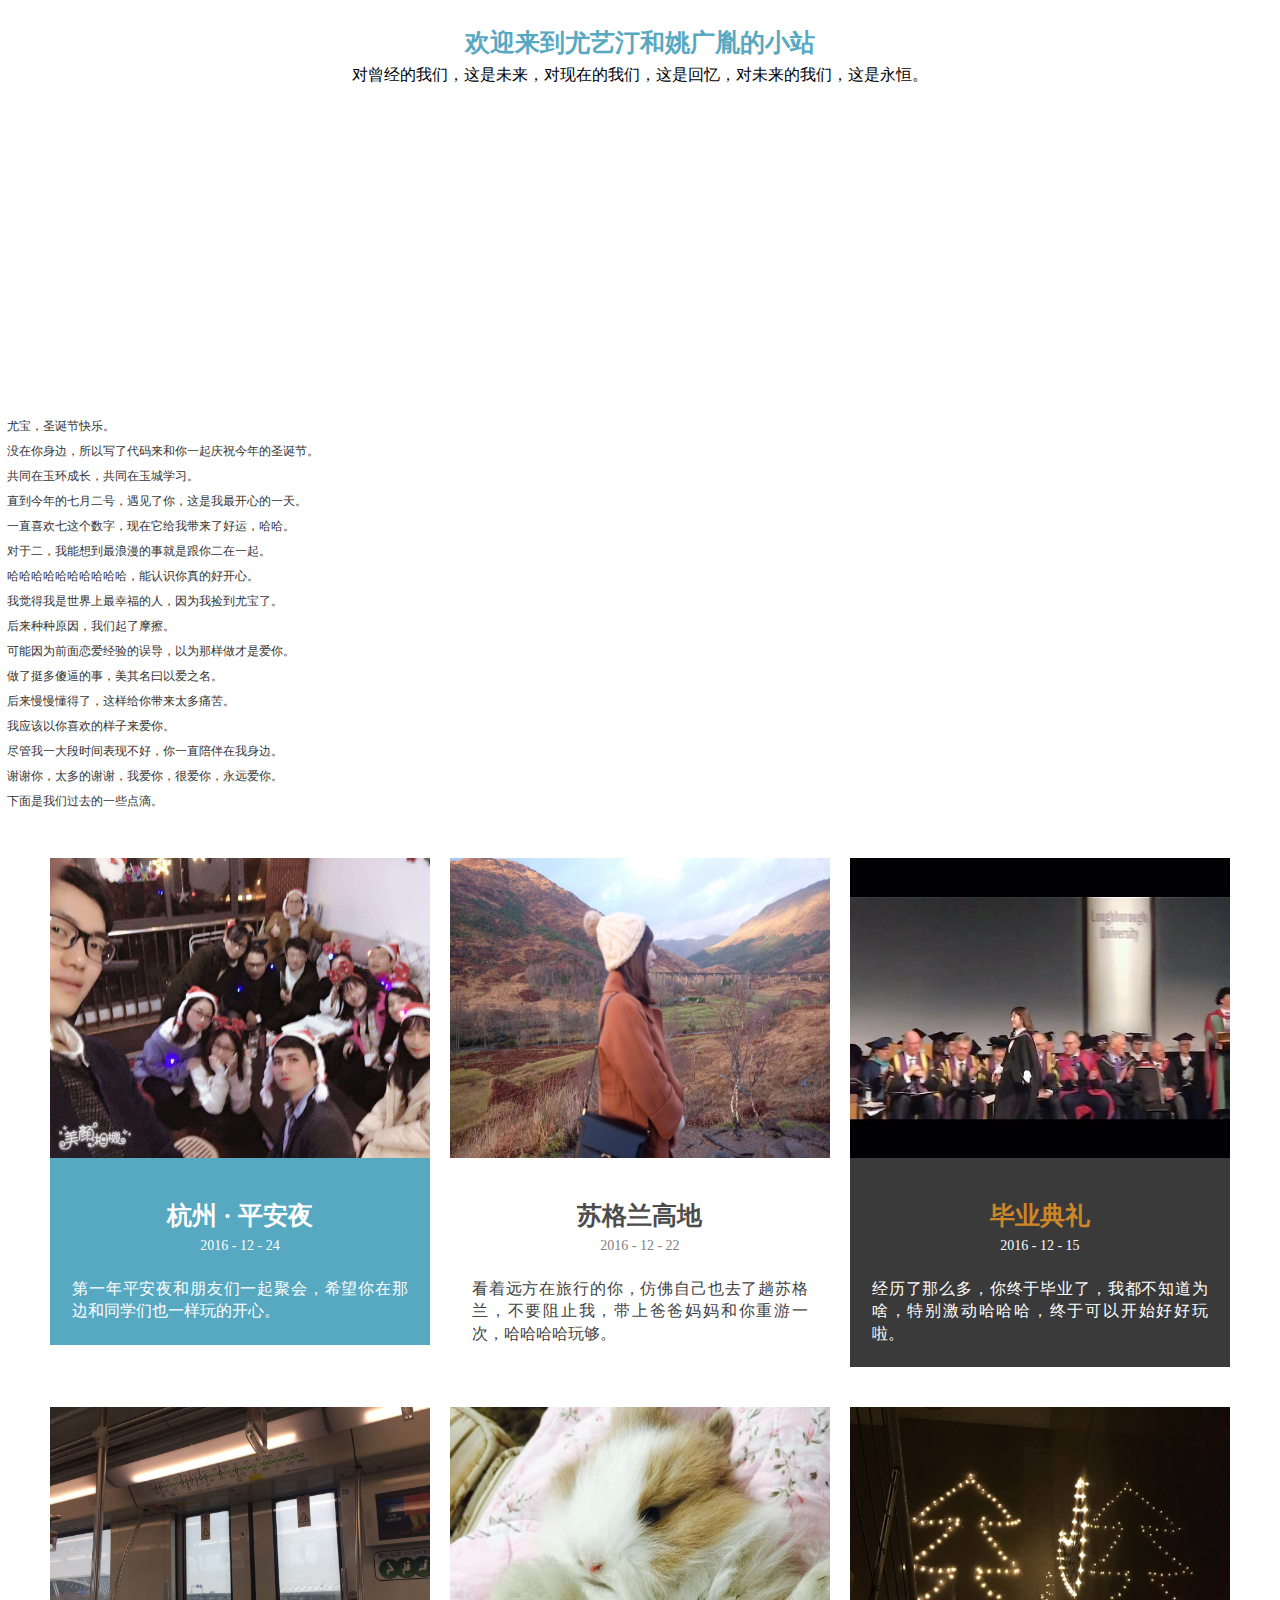
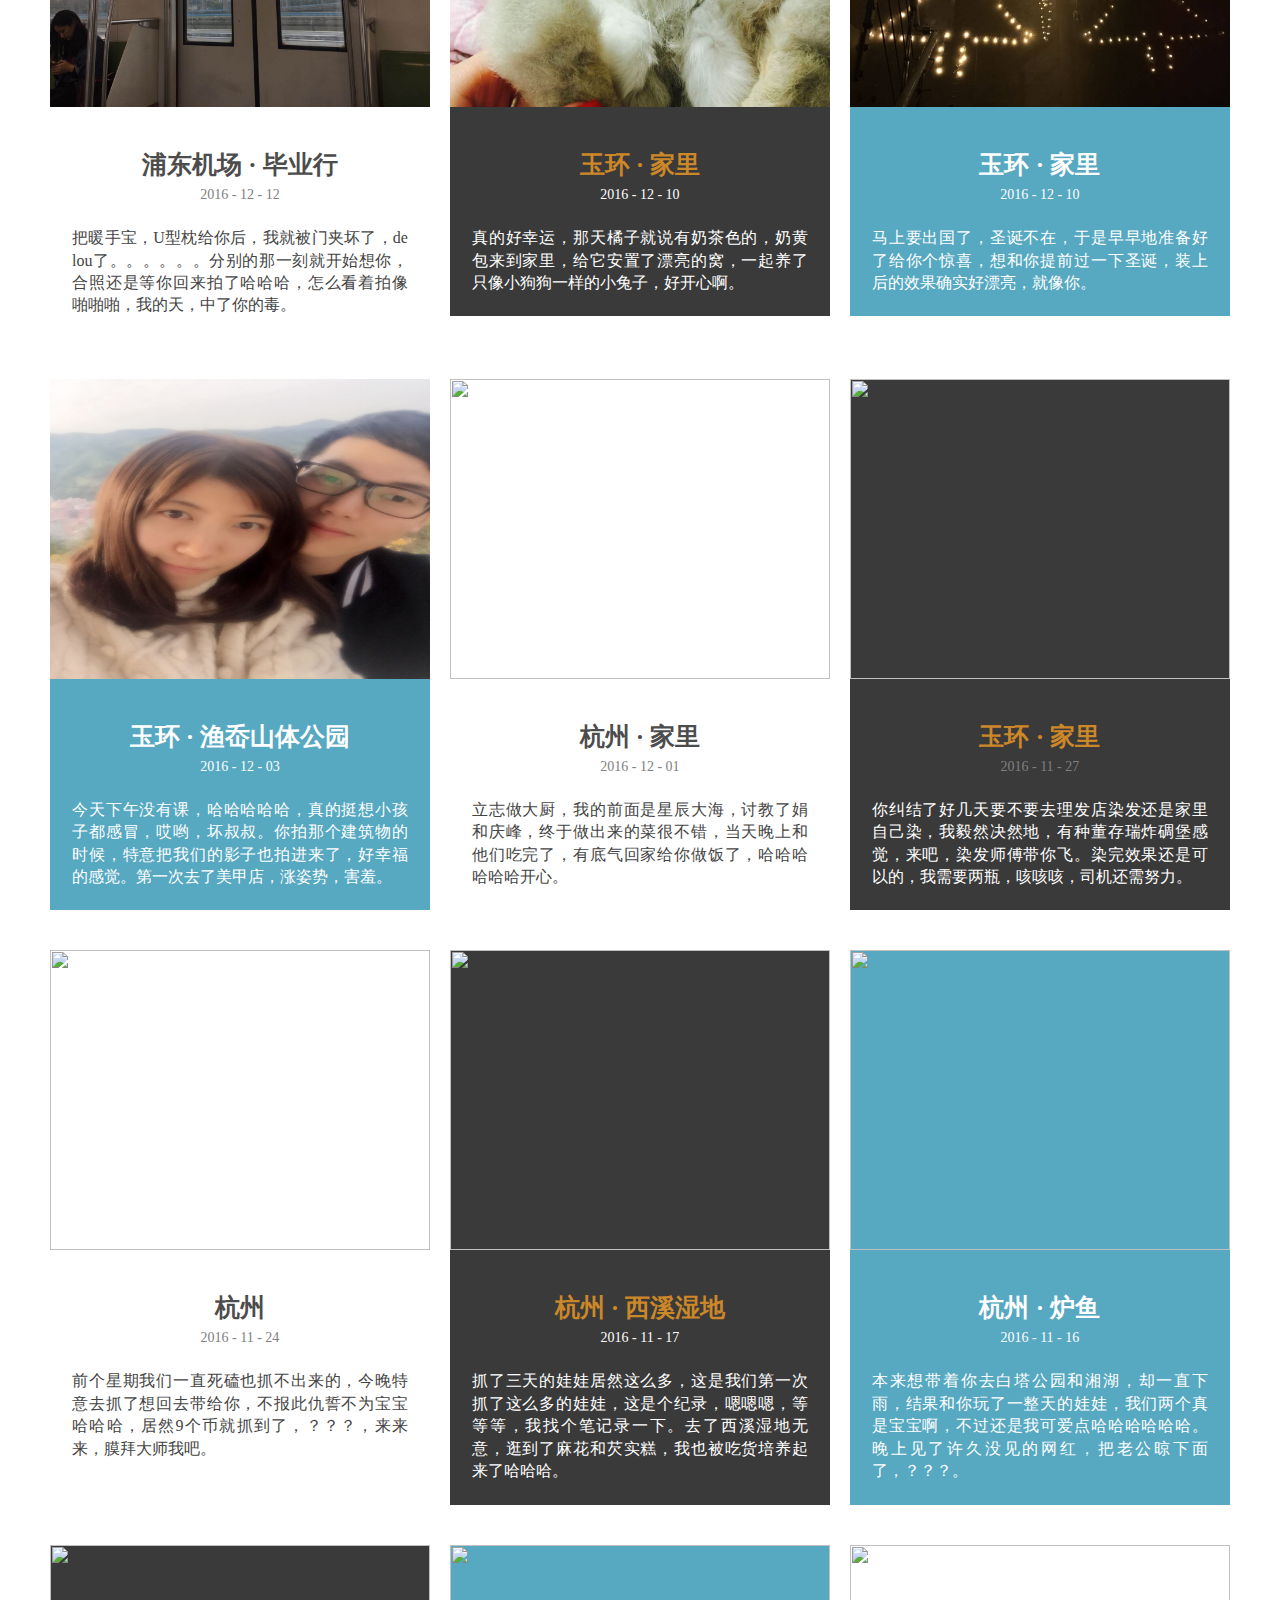
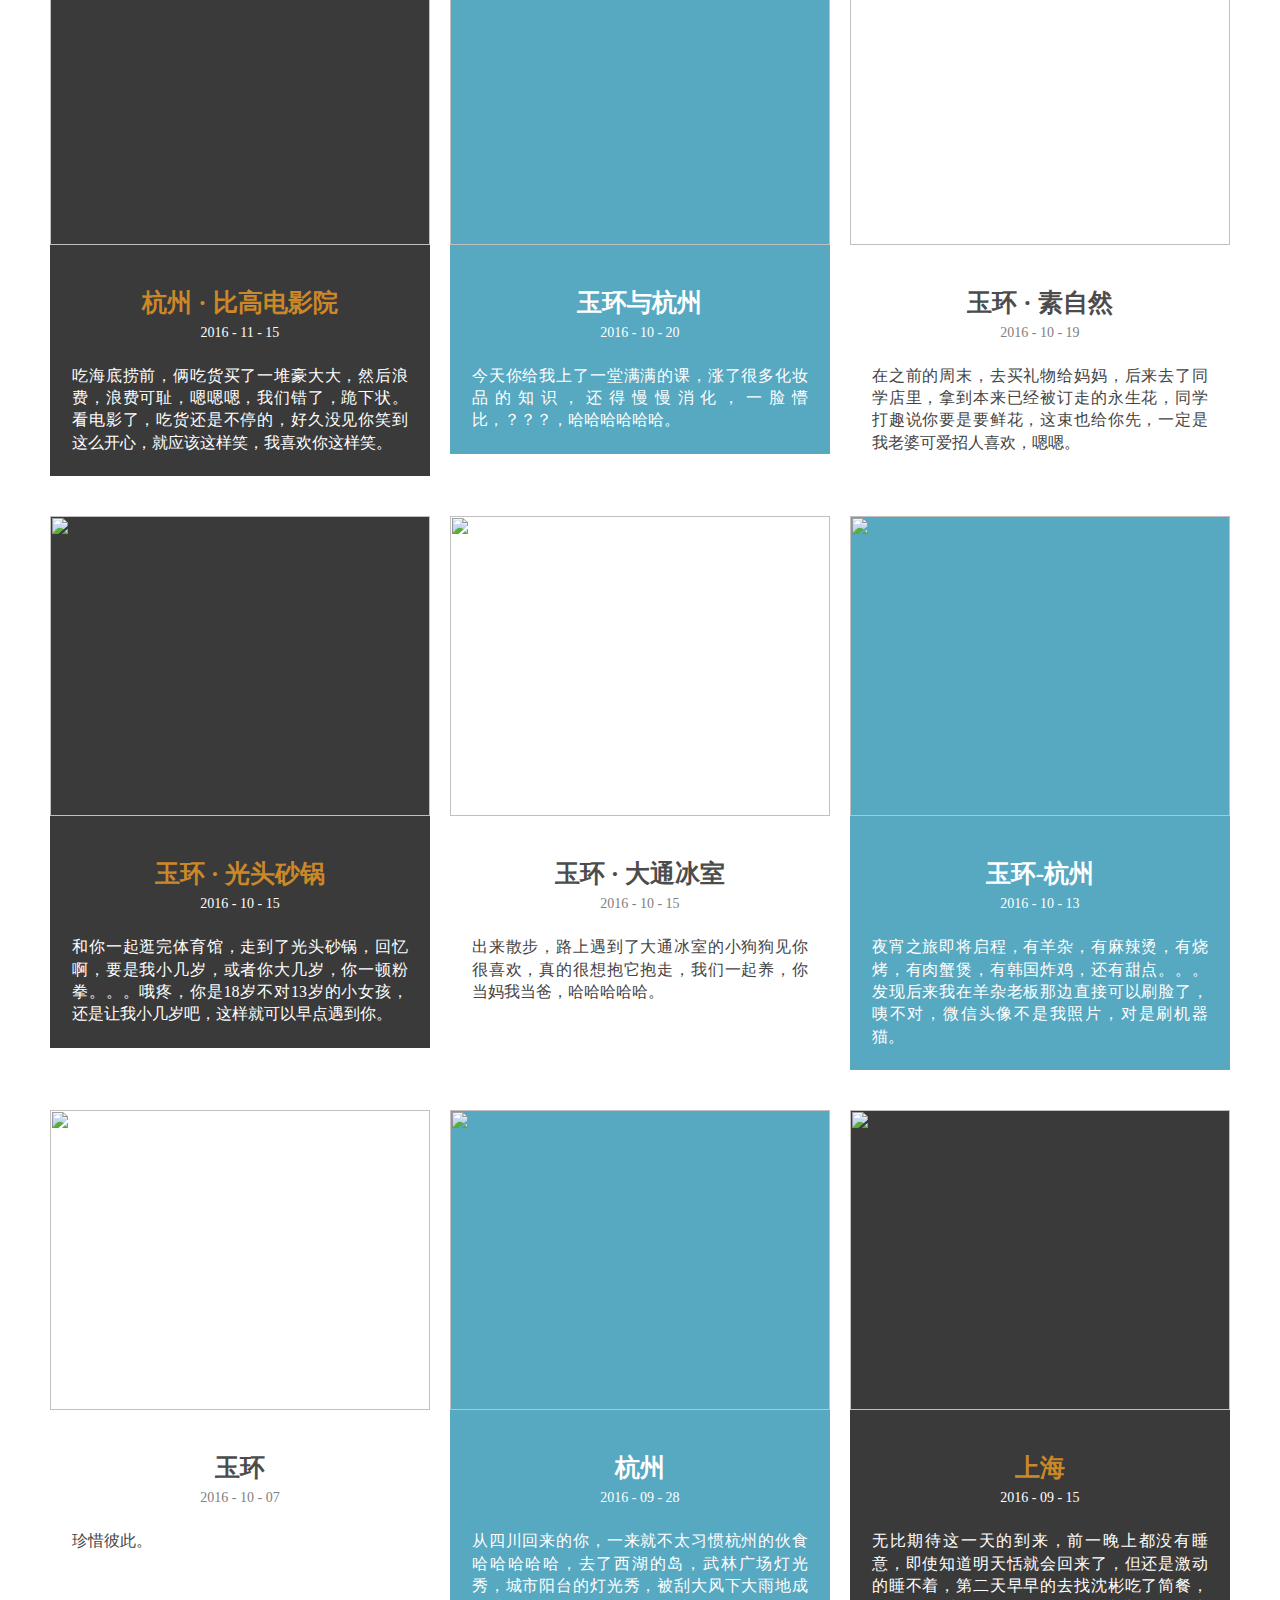
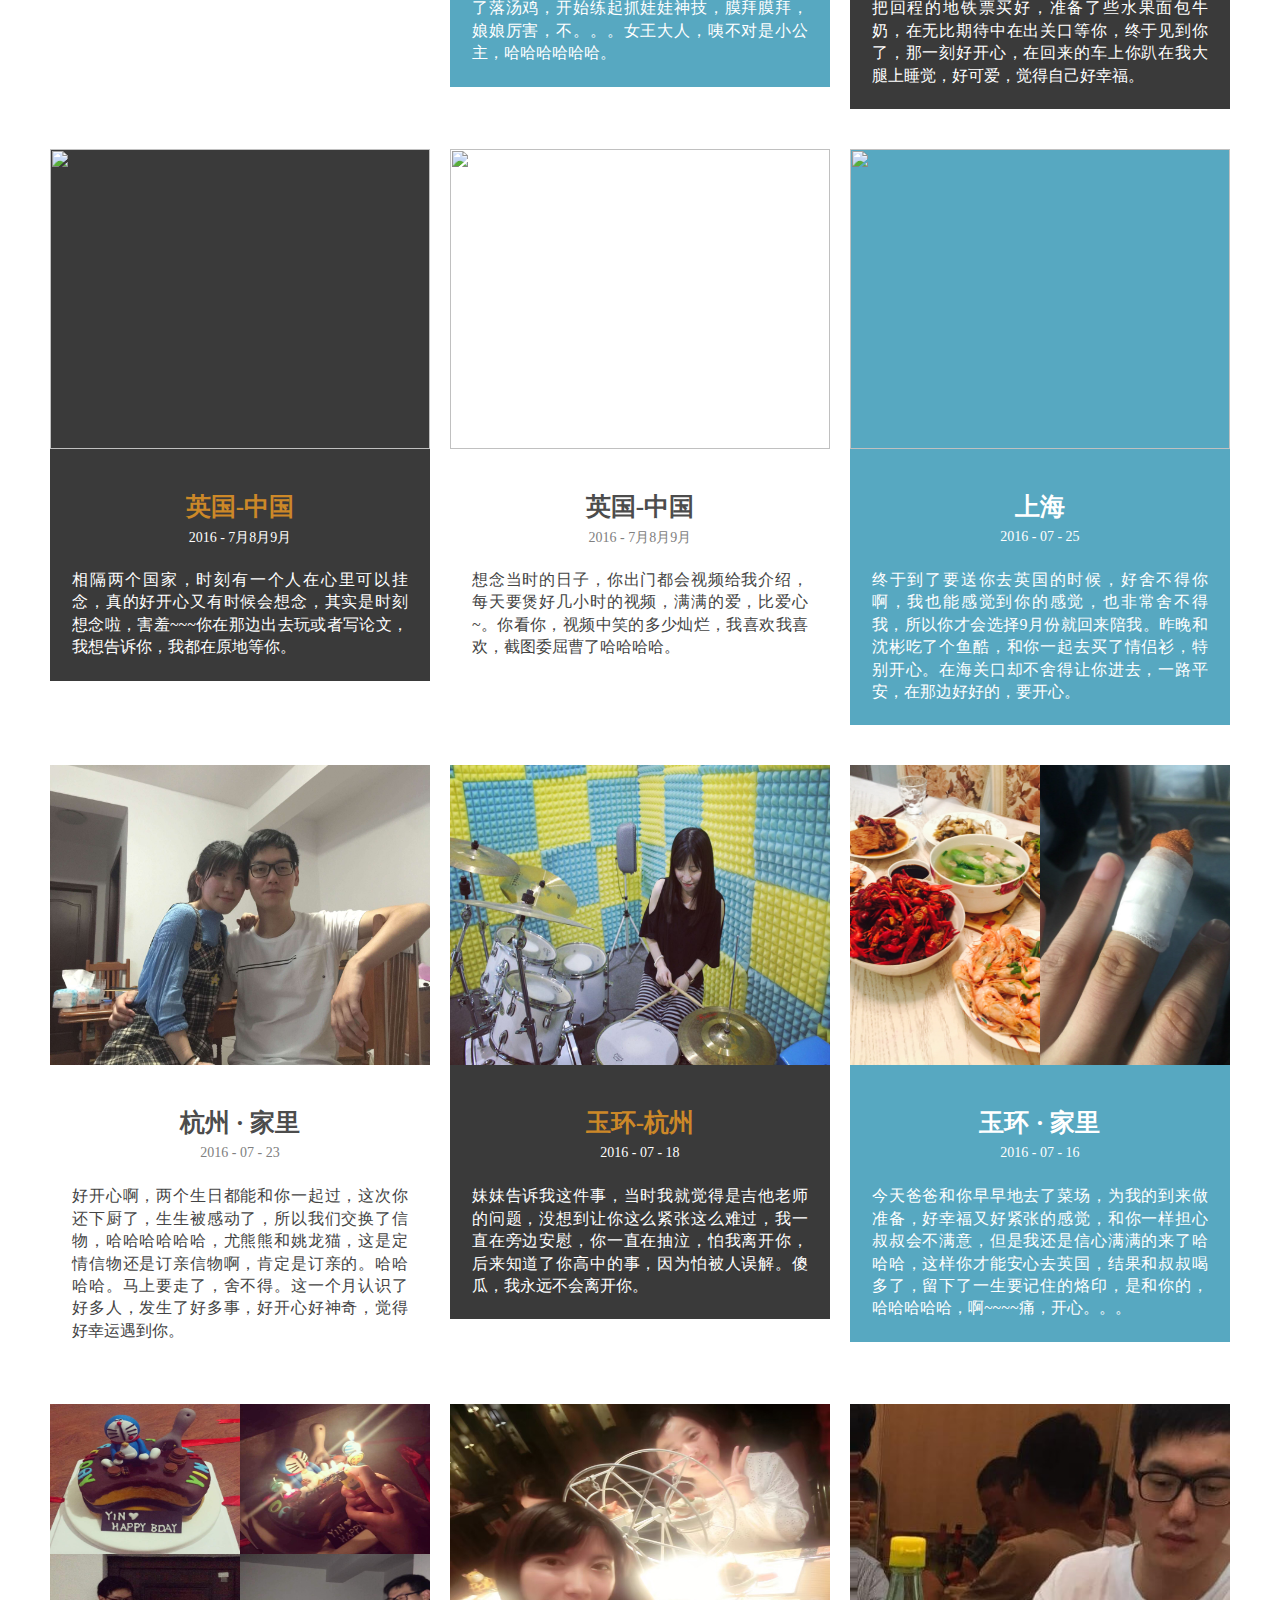
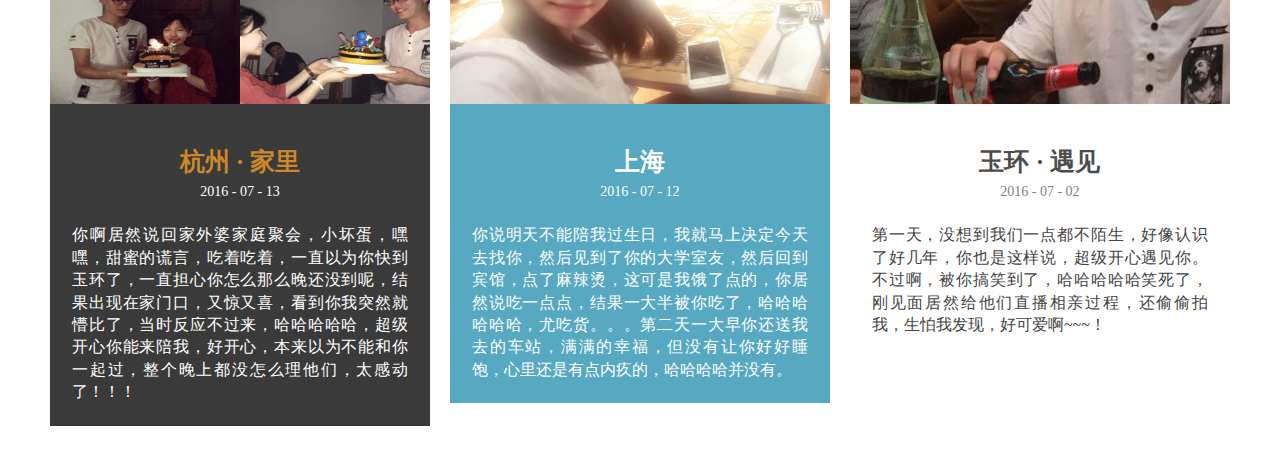
==== commit a38e5943: "调整" ====
--- a/index.html
+++ b/index.html
@@ -1,7 +1,7 @@
 <!DOCTYPE HTML>
 <html>
 <head>
-	<title>Our Love Story</title>
+	<title>我们，尤宝叔宝</title>
 	<meta http-equiv="content-type" content="text/html; charset=UTF-8">
 		<meta name="viewport" content="width=device-width, initial-scale=1, maximum-scale=1">
 	<style type="text/css">
@@ -16,10 +16,27 @@
 	<link rel="stylesheet" href="./css/responsive.css">
 	<link rel="stylesheet" href="./css/zerogrid.css">
 	<link rel="stylesheet" href="./css/component.css">
+
+	<script type="text/javascript" src="js/jquery.js"></script>
+	<script type="text/javascript" src="js/garden_dev.js"></script>
+    <script type="text/javascript" src="js/functions_dev.js"></script>
 </head>
 
 <body>
 	<div id="snowFlow" > </div>
+
+		<div class="wrap-body">
+<!--Header-->
+<header>
+	<div class="wrap-header">
+		<div class="zerogrid">
+			<div id="logo">
+			<h3 style="color:#57A8C1;margin-bottom:10px;">欢迎来到尤艺汀和姚广胤的小站</h3>
+			<p>对曾经的我们，这是未来，对现在的我们，这是回忆，对未来的我们，这是永恒。</p>
+			</div>
+		</div>
+	</div>
+</header>
 	<div id="mainDiv">
 		<div id="content">
 			<div id="loveHeart">
@@ -36,34 +53,28 @@
 				</div>
 			</div>
 			<div id="code">
-				<p class="space">尤宝，圣诞节快乐</p>
-				<p class="space">没在你身边，所以写了代码来和你一起庆祝今年的圣诞节</p>
-				<p class="space">共同在玉环成长，共同在玉城学习</p>
-				<p class="space">直到今年的七月二号，遇见了你，这是我最开心的一天</p>
-				<p class="space">一直喜欢七这个数字，现在它给我带来了好运，哈哈</p>
-				<p class="space">对于二，我能想到最浪漫的事就是跟你二在一起</p>
-				<p class="space">哈哈哈哈哈哈哈哈哈哈</p>
-				<p class="space">刚开始我们认识那时候真的好开心</p>
-				<p class="space">我觉得我是世界上最幸福的人，因为我捡到尤宝了</p>
-				<p class="space">没在你身边，所以写了代码来和你一起庆祝圣诞节</p>
+				<p class="space">尤宝，圣诞节快乐。</p>
+				<p class="space">没在你身边，所以写了代码来和你一起庆祝今年的圣诞节。</p>
+				<p class="space">共同在玉环成长，共同在玉城学习。</p>
+				<p class="space">直到今年的七月二号，遇见了你，这是我最开心的一天。</p>
+				<p class="space">一直喜欢七这个数字，现在它给我带来了好运，哈哈。</p>
+				<p class="space">对于二，我能想到最浪漫的事就是跟你二在一起。</p>
+				<p class="space">哈哈哈哈哈哈哈哈哈哈，能认识你真的好开心。</p>
+				<p class="space">我觉得我是世界上最幸福的人，因为我捡到尤宝了。</p>
+				<p class="space">后来种种原因，我们起了摩擦。</p>
+				<p class="space">可能因为前面恋爱经验的误导，以为那样做才是爱你。</p>
+				<p class="space">做了挺多傻逼的事，美其名曰以爱之名。</p>
+				<p class="space">后来慢慢懂得了，这样给你带来太多痛苦。</p>
+				<p class="space">我应该以你喜欢的样子来爱你。</p>
+				<p class="space">尽管我一大段时间表现不好，你一直陪伴在我身边。</p>
+				<p class="space">谢谢你，太多的谢谢，我爱你，很爱你，永远爱你。</p>
+				<p class="space">下面是我们过去的一些点滴。</p>
 			</div>
 		</div>
 	</div>
 
 
-	<div class="wrap-body">
-<!--Header-->
-<header>
-	<div class="wrap-header">
-		<div class="zerogrid">
-			<div id="logo">
-			<img src="./photo/生日.jpg" style="width:300px;margin-bottom:40px;">
-			<h3 style="color:#57A8C1;margin-bottom:10px;">欢迎来到尤艺汀和姚广胤的小站</h3>
-			<p>对曾经的我们，这是未来，对现在的我们，这是回忆，对未来的我们，这是永恒。</p>
-			</div>
-		</div>
-	</div>
-</header>
+
 <!--Content-->
 <section class="container">
 	<div class="zerogrid">
@@ -598,9 +609,6 @@
 
 </div>
 
-	<script type="text/javascript" src="js/jquery.js"></script>
-	<script type="text/javascript" src="js/garden_dev.js"></script>
-    <script type="text/javascript" src="js/functions_dev.js"></script>
 
     <script type="text/javascript">
 		var offsetX = $("#loveHeart").width() ;
@@ -647,14 +655,16 @@
 			}
 			setTimeout(function () {
 				startHeartAnimation();
-			}, 5000);
+			}, 8000);
 
 			timeElapse(together);
 			setInterval(function () {
 				timeElapse(together);
 			}, 500);
 
-			$("#code").typewriter();
+			setTimeout(function () {
+				$("#code").typewriter();
+			}, 5000);
 		}
 	</script>
 <script type="text/javascript" src="js/navigation.js"></script>
--- a/css/default_dev.css
+++ b/css/default_dev.css
@@ -3,6 +3,10 @@
     padding: 0;
     background: #fff;
     font-size: 12px;
+}
+
+header {
+    height: auto !important;
 }
 
 #mainDiv {
--- a/css/component.css
+++ b/css/component.css
@@ -65,7 +65,6 @@
 /* -------------------------------------Title-------------------------------- */
 /* ---------------------------------------------------------------------------- */
 .title {font-size: 25px;color:#9B4800;line-height: 3em;}
-.title {background: url("../images/Untitled-2.jpg") repeat-x left;}
 .title {margin: 20px 20px -15px 20px;}
 .title a{padding: 0 15px 0 15px;background-color: #fff;}
 .title a:hover {opacity: 3;}
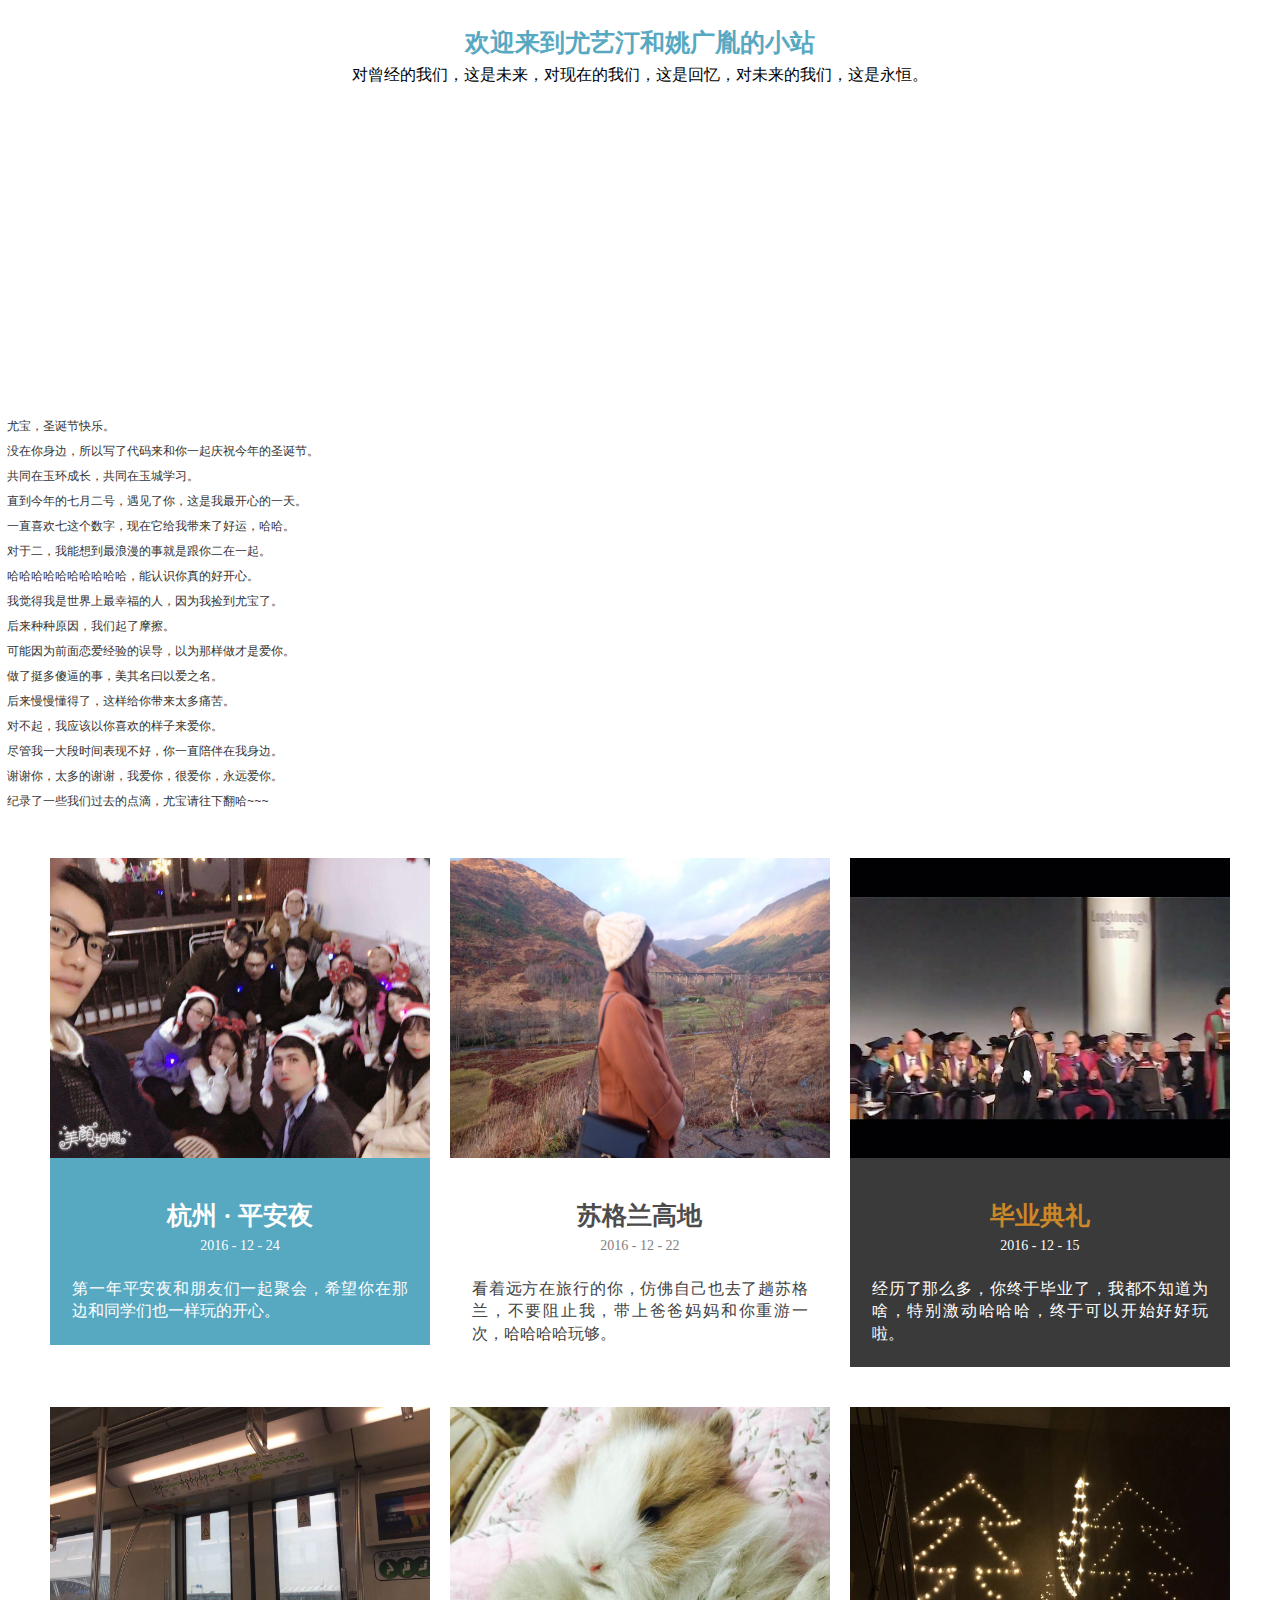
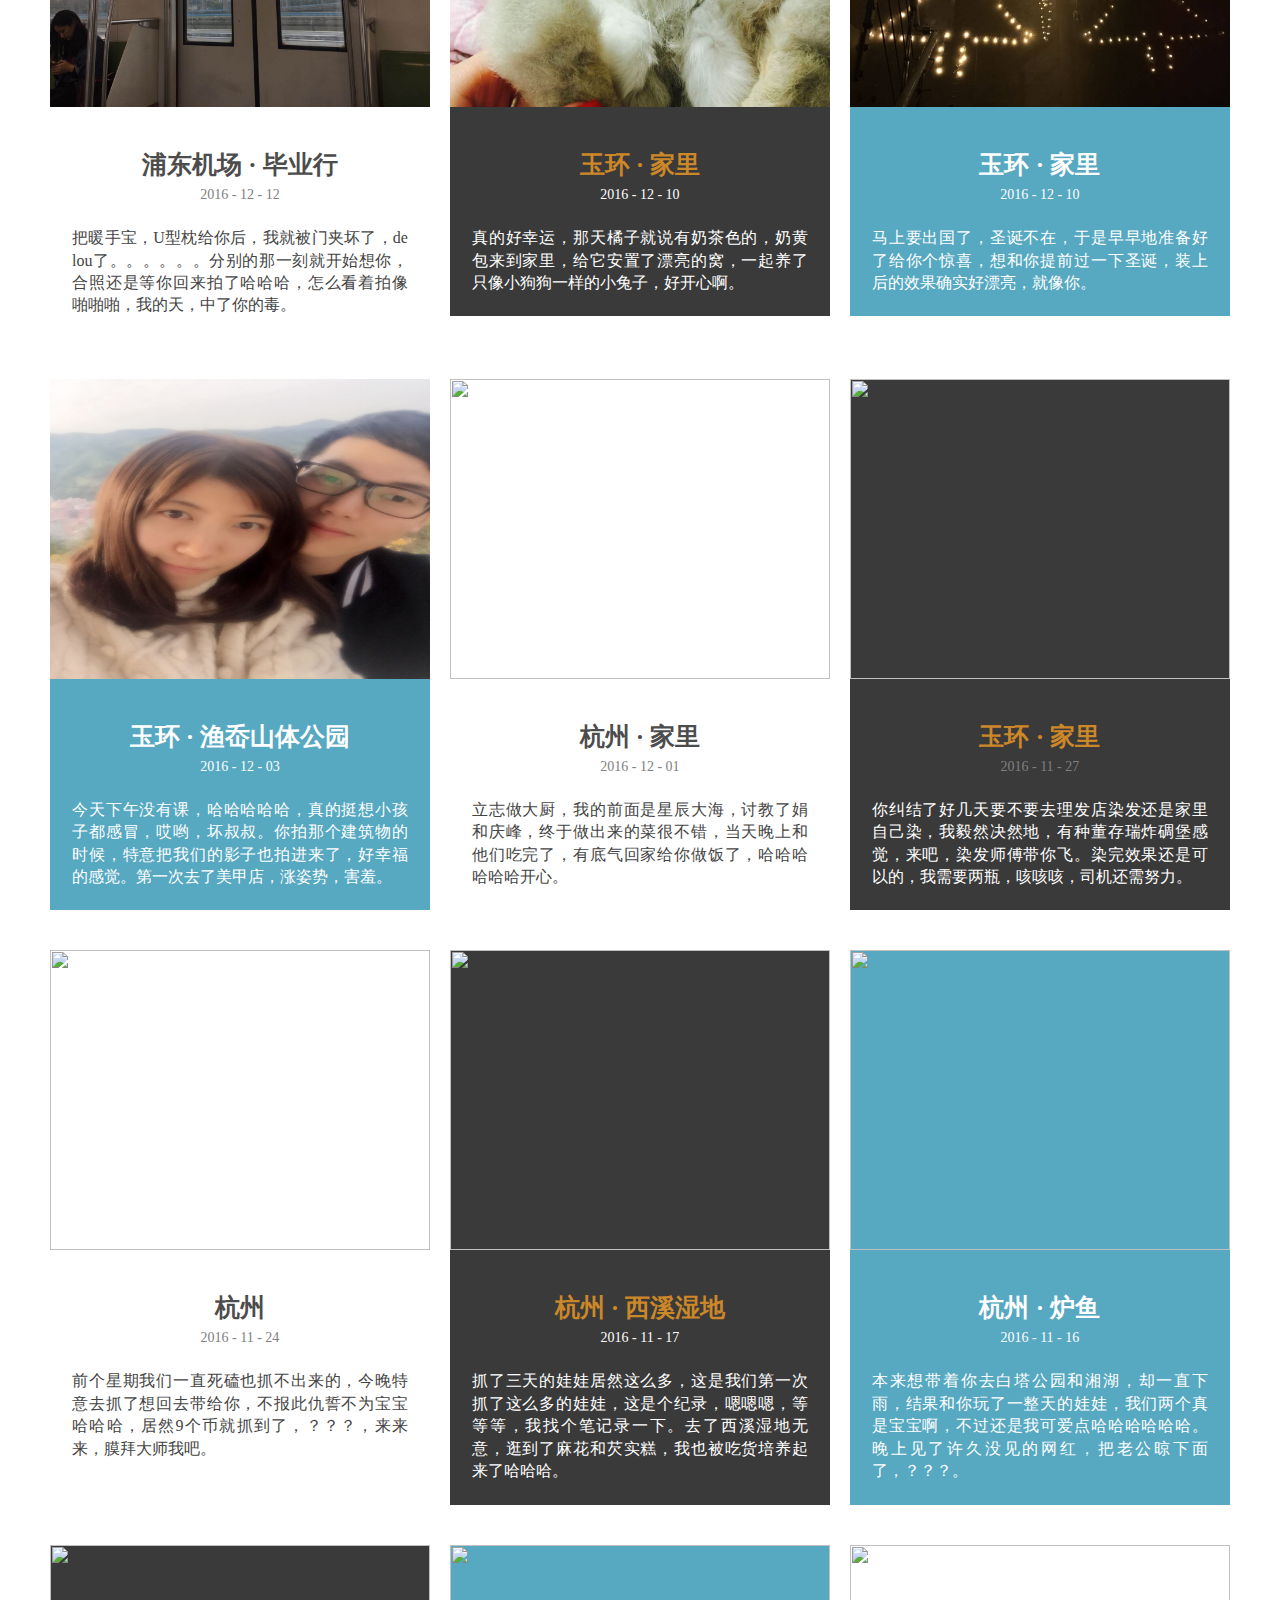
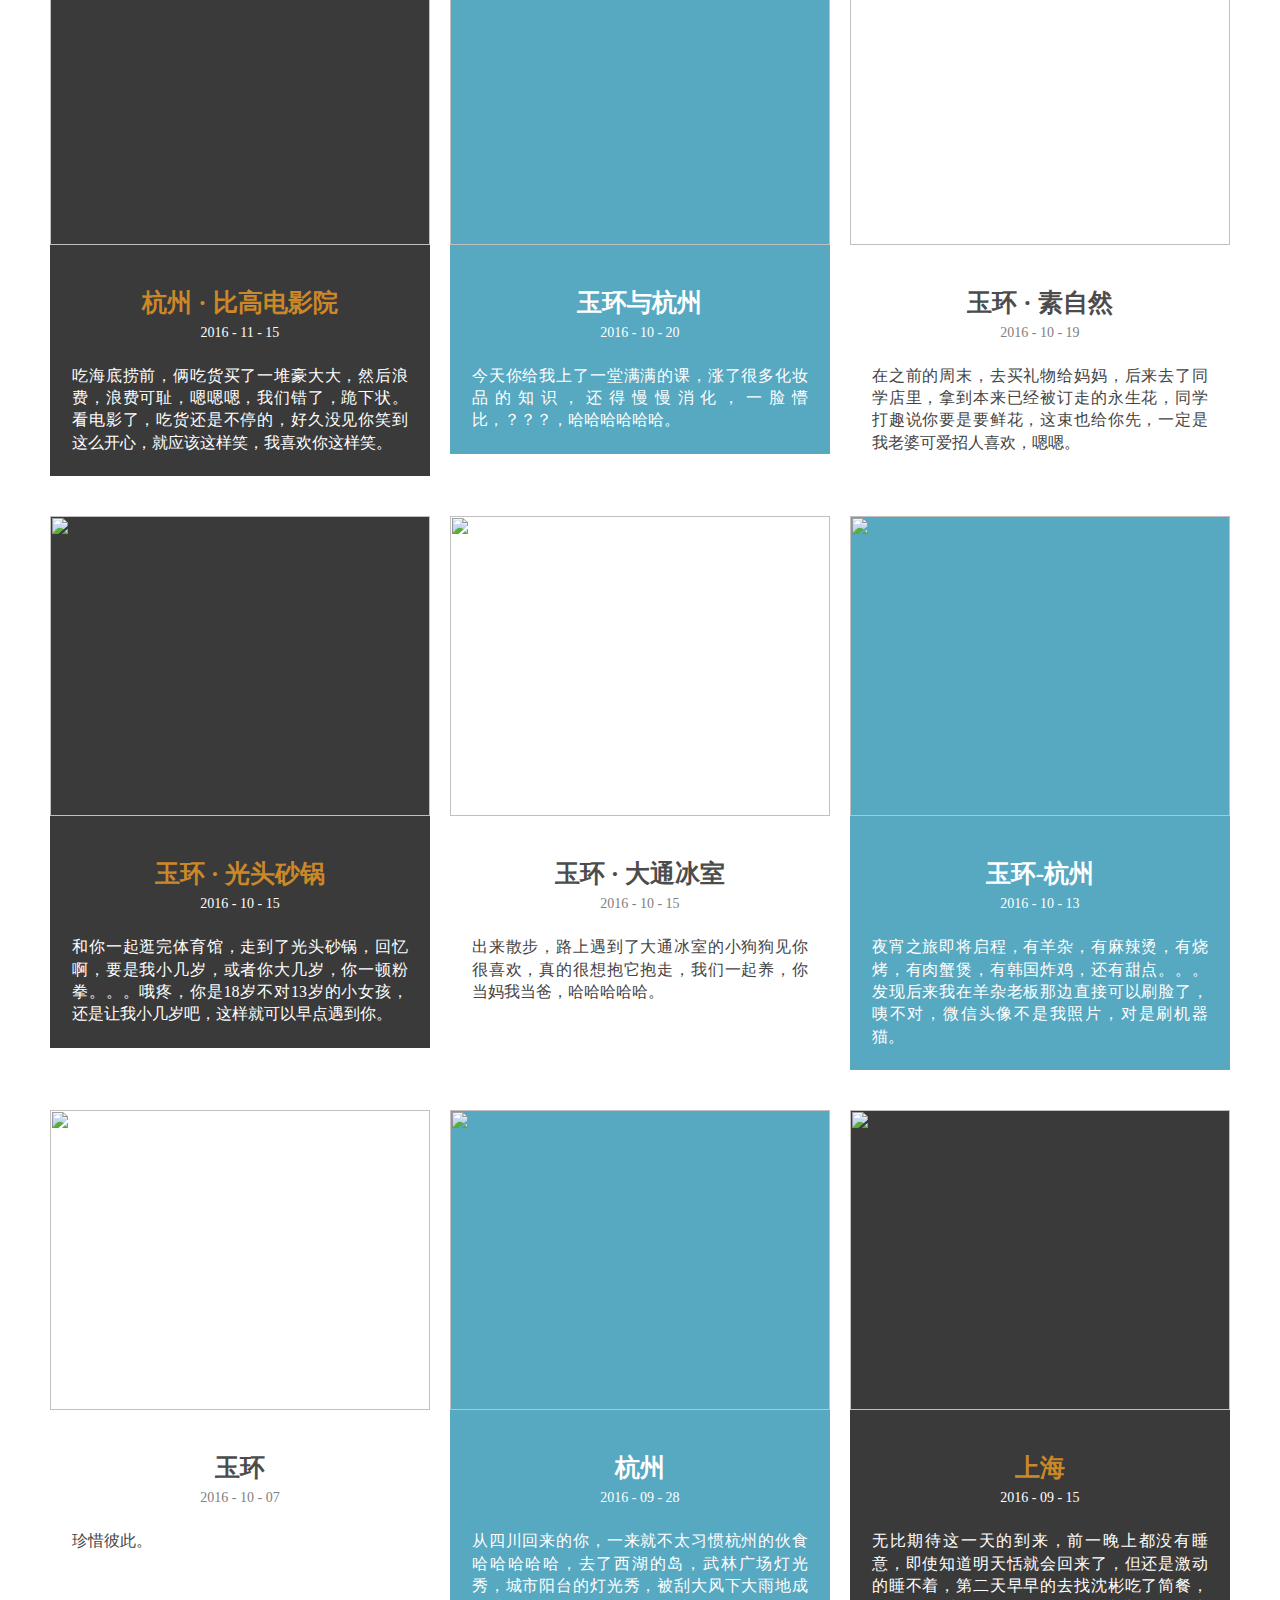
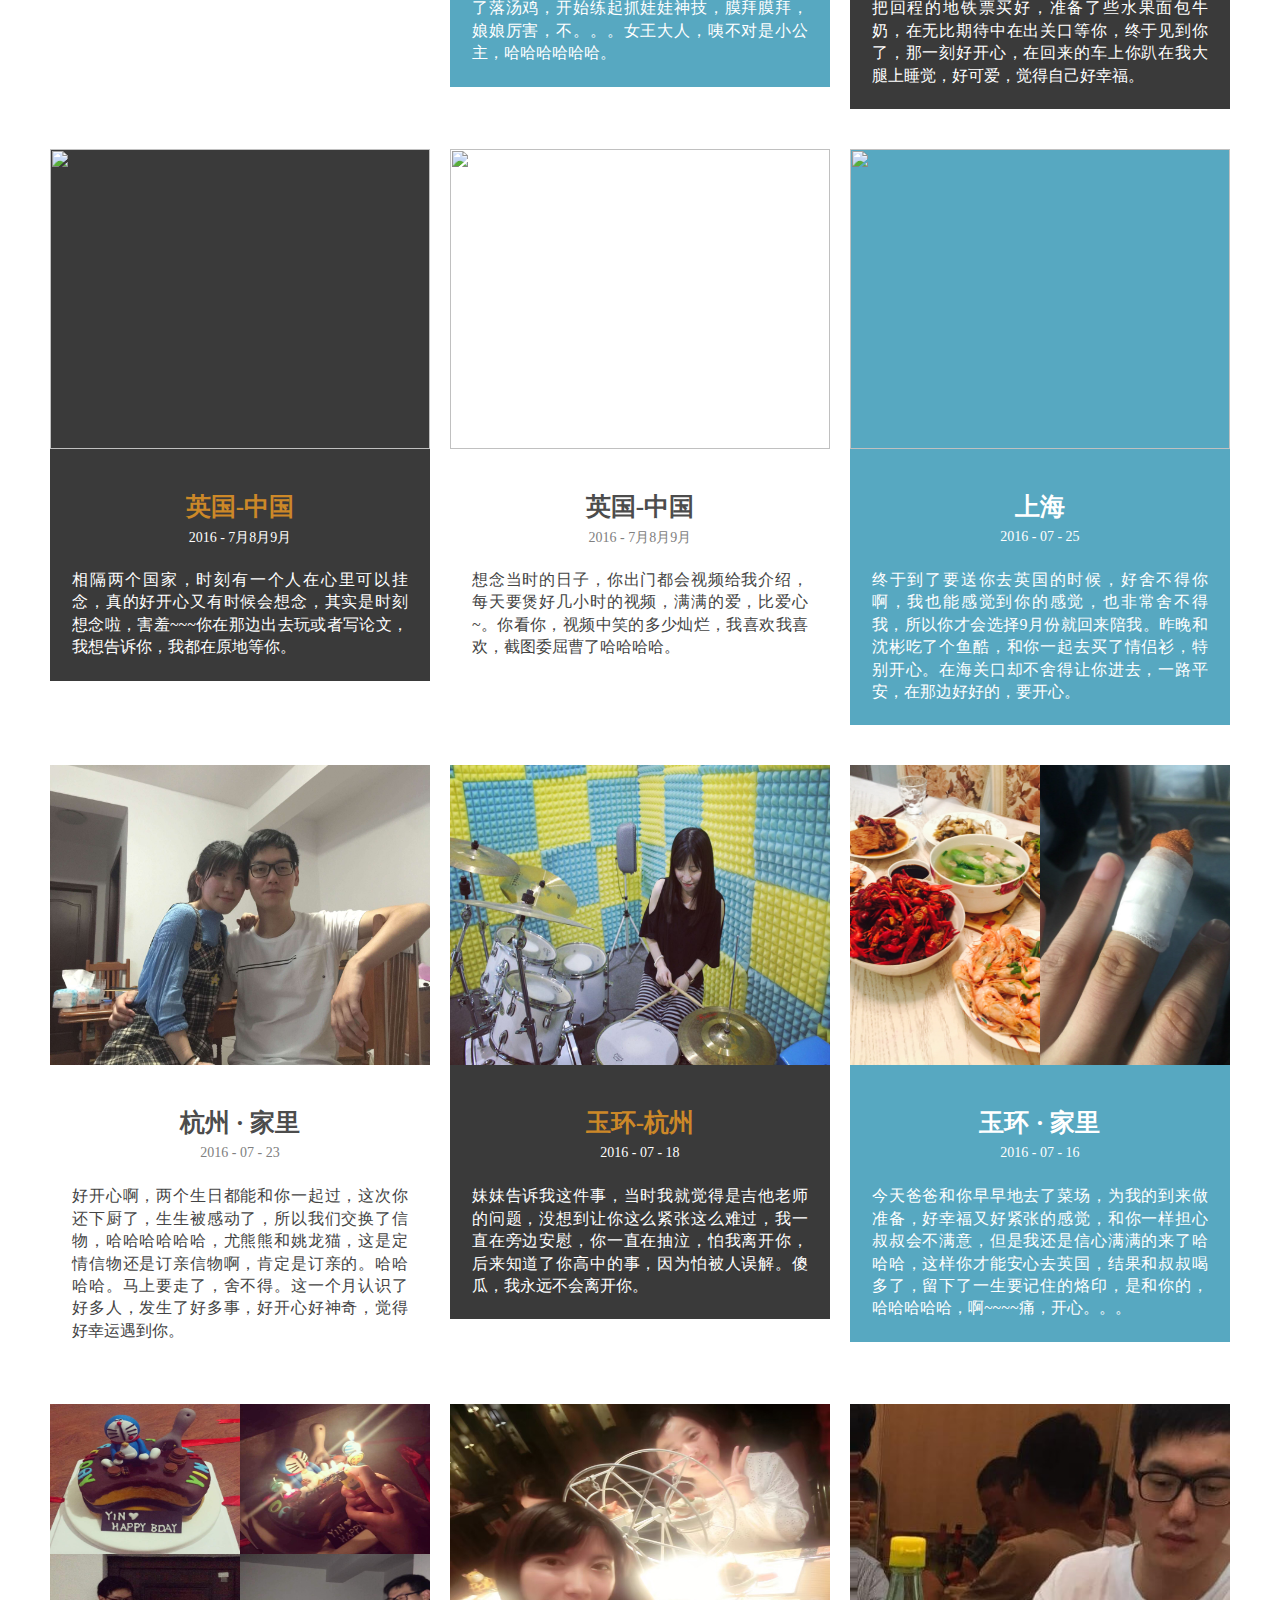
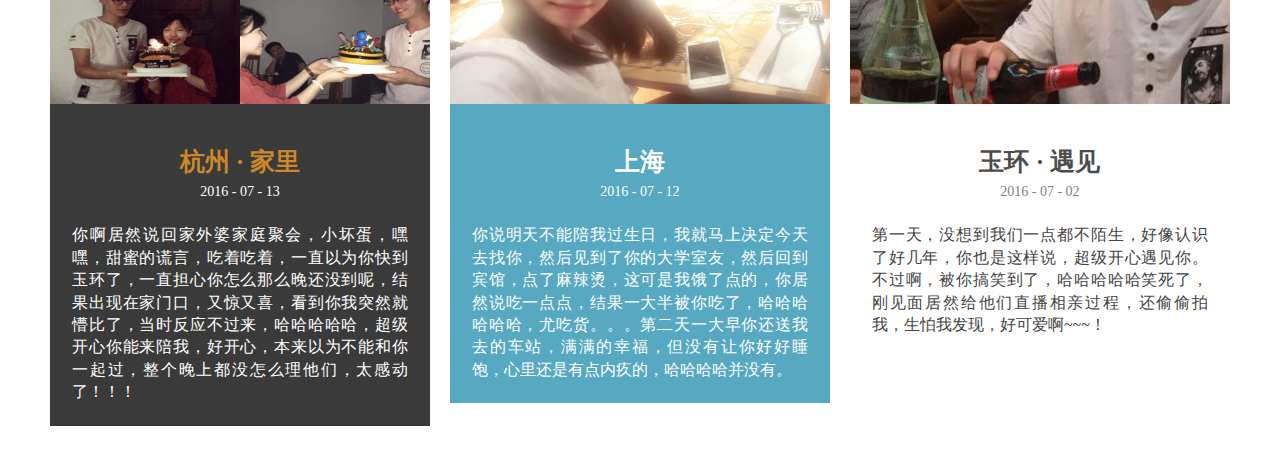
==== commit aa54c2ba: "mp3 手机不能自动播放" ====
--- a/index.html
+++ b/index.html
@@ -52,7 +52,7 @@
 					</div>
 				</div>
 			</div>
-			<div id="code">
+			<div id="code" class="hide">
 				<p class="space">尤宝，圣诞节快乐。</p>
 				<p class="space">没在你身边，所以写了代码来和你一起庆祝今年的圣诞节。</p>
 				<p class="space">共同在玉环成长，共同在玉城学习。</p>
@@ -65,16 +65,16 @@
 				<p class="space">可能因为前面恋爱经验的误导，以为那样做才是爱你。</p>
 				<p class="space">做了挺多傻逼的事，美其名曰以爱之名。</p>
 				<p class="space">后来慢慢懂得了，这样给你带来太多痛苦。</p>
-				<p class="space">我应该以你喜欢的样子来爱你。</p>
+				<p class="space">对不起，我应该以你喜欢的样子来爱你。</p>
 				<p class="space">尽管我一大段时间表现不好，你一直陪伴在我身边。</p>
 				<p class="space">谢谢你，太多的谢谢，我爱你，很爱你，永远爱你。</p>
-				<p class="space">下面是我们过去的一些点滴。</p>
+				<p class="space">纪录了一些我们过去的点滴，尤宝请往下翻哈~~~</p>
 			</div>
 		</div>
 	</div>
 
 
-
+<audio src="./Nuit_Silencieuse.mp3" id="someVideo" loop="loop" width="0"></audio>
 <!--Content-->
 <section class="container">
 	<div class="zerogrid">
@@ -663,9 +663,43 @@
 			}, 500);
 
 			setTimeout(function () {
+				$('#code').removeClass('hide');
 				$("#code").typewriter();
 			}, 5000);
 		}
+
+
+		        function fakeClick(fn) {
+            var $a = $('<a href="#" id="fakeClick"></a>');
+                $a.bind("click", function(e) {
+                    e.preventDefault();
+                    fn();
+                });
+
+            $("body").append($a);
+
+            var evt, 
+                el = $("#fakeClick").get(0);
+
+            if (document.createEvent) {
+                evt = document.createEvent("MouseEvents");
+                if (evt.initMouseEvent) {
+                    evt.initMouseEvent("click", true, true, window, 0, 0, 0, 0, 0, false, false, false, false, 0, null);
+                    el.dispatchEvent(evt);
+                }
+            }
+
+            $(el).remove();
+        }
+
+        $(function() {
+            var video = $("#someVideo").get(0);
+
+            fakeClick(function() {
+                video.play();
+            });
+        });
+
 	</script>
 <script type="text/javascript" src="js/navigation.js"></script>
 	
